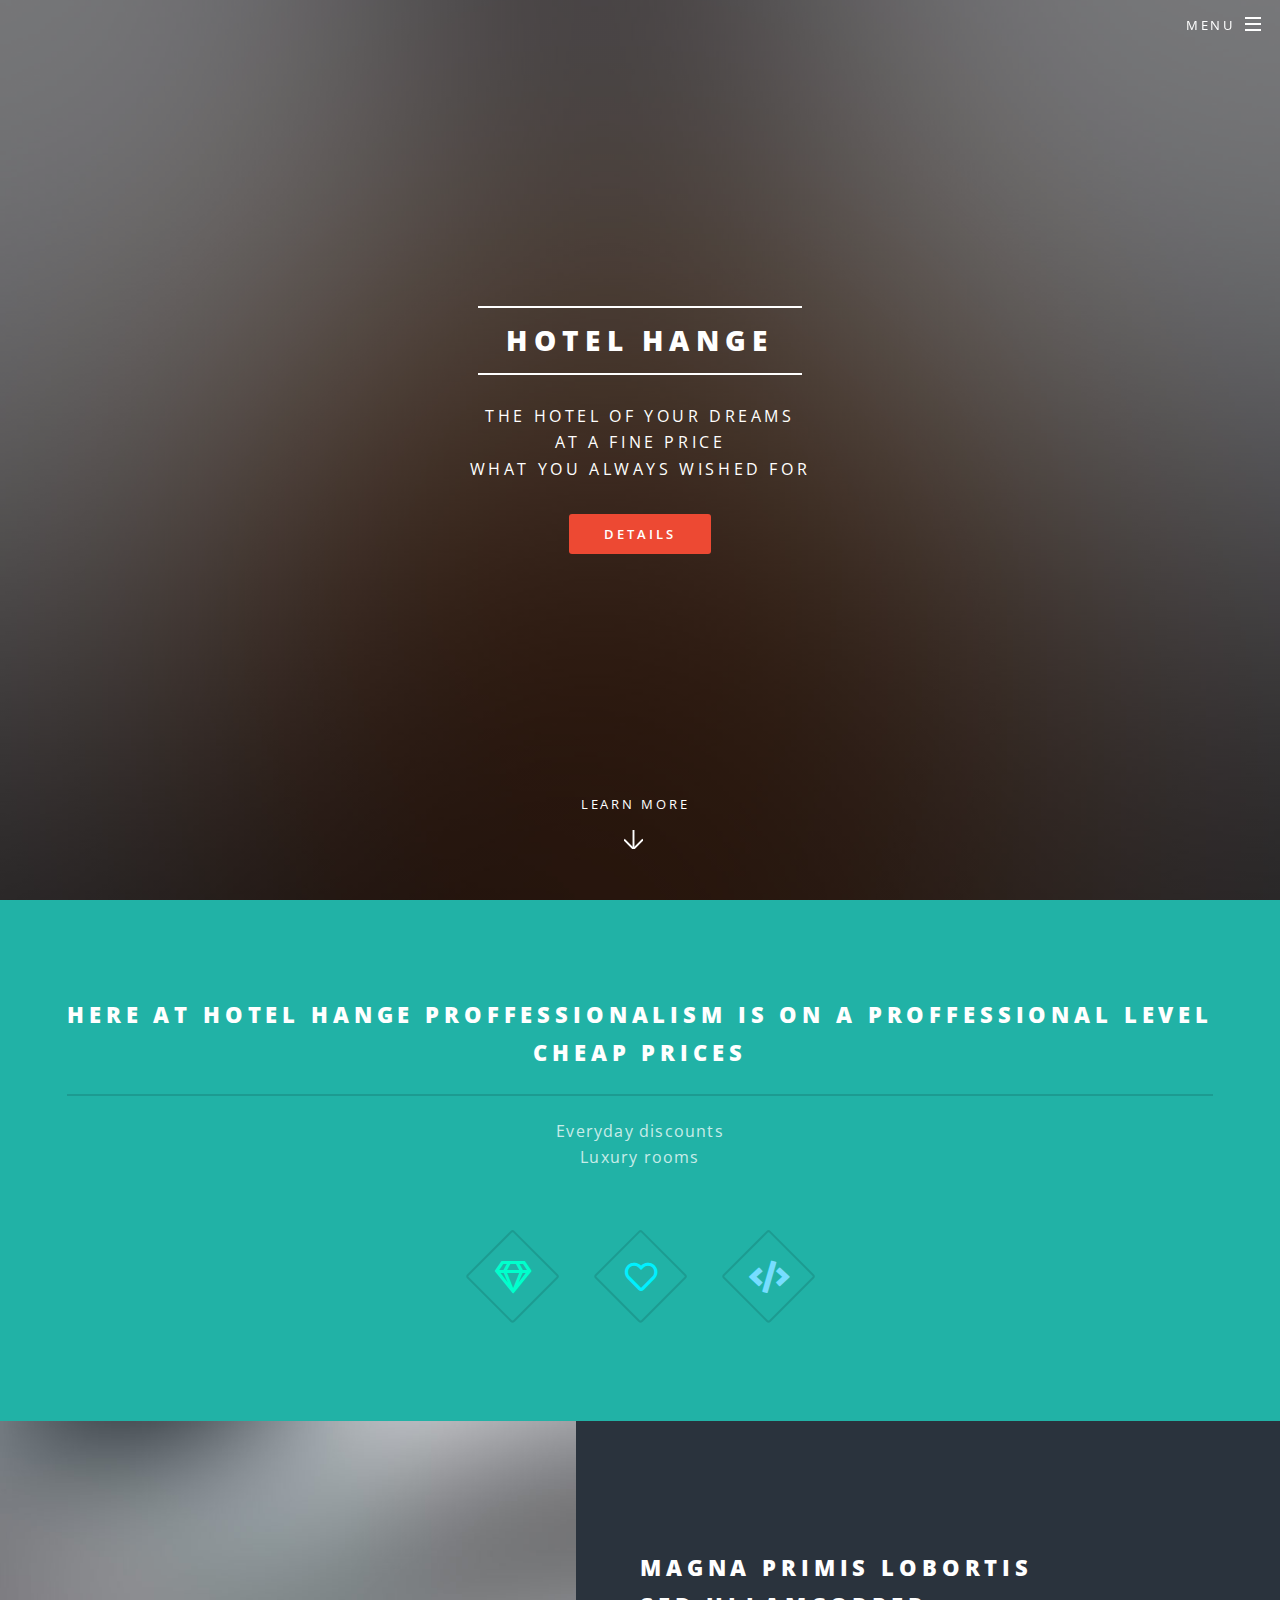
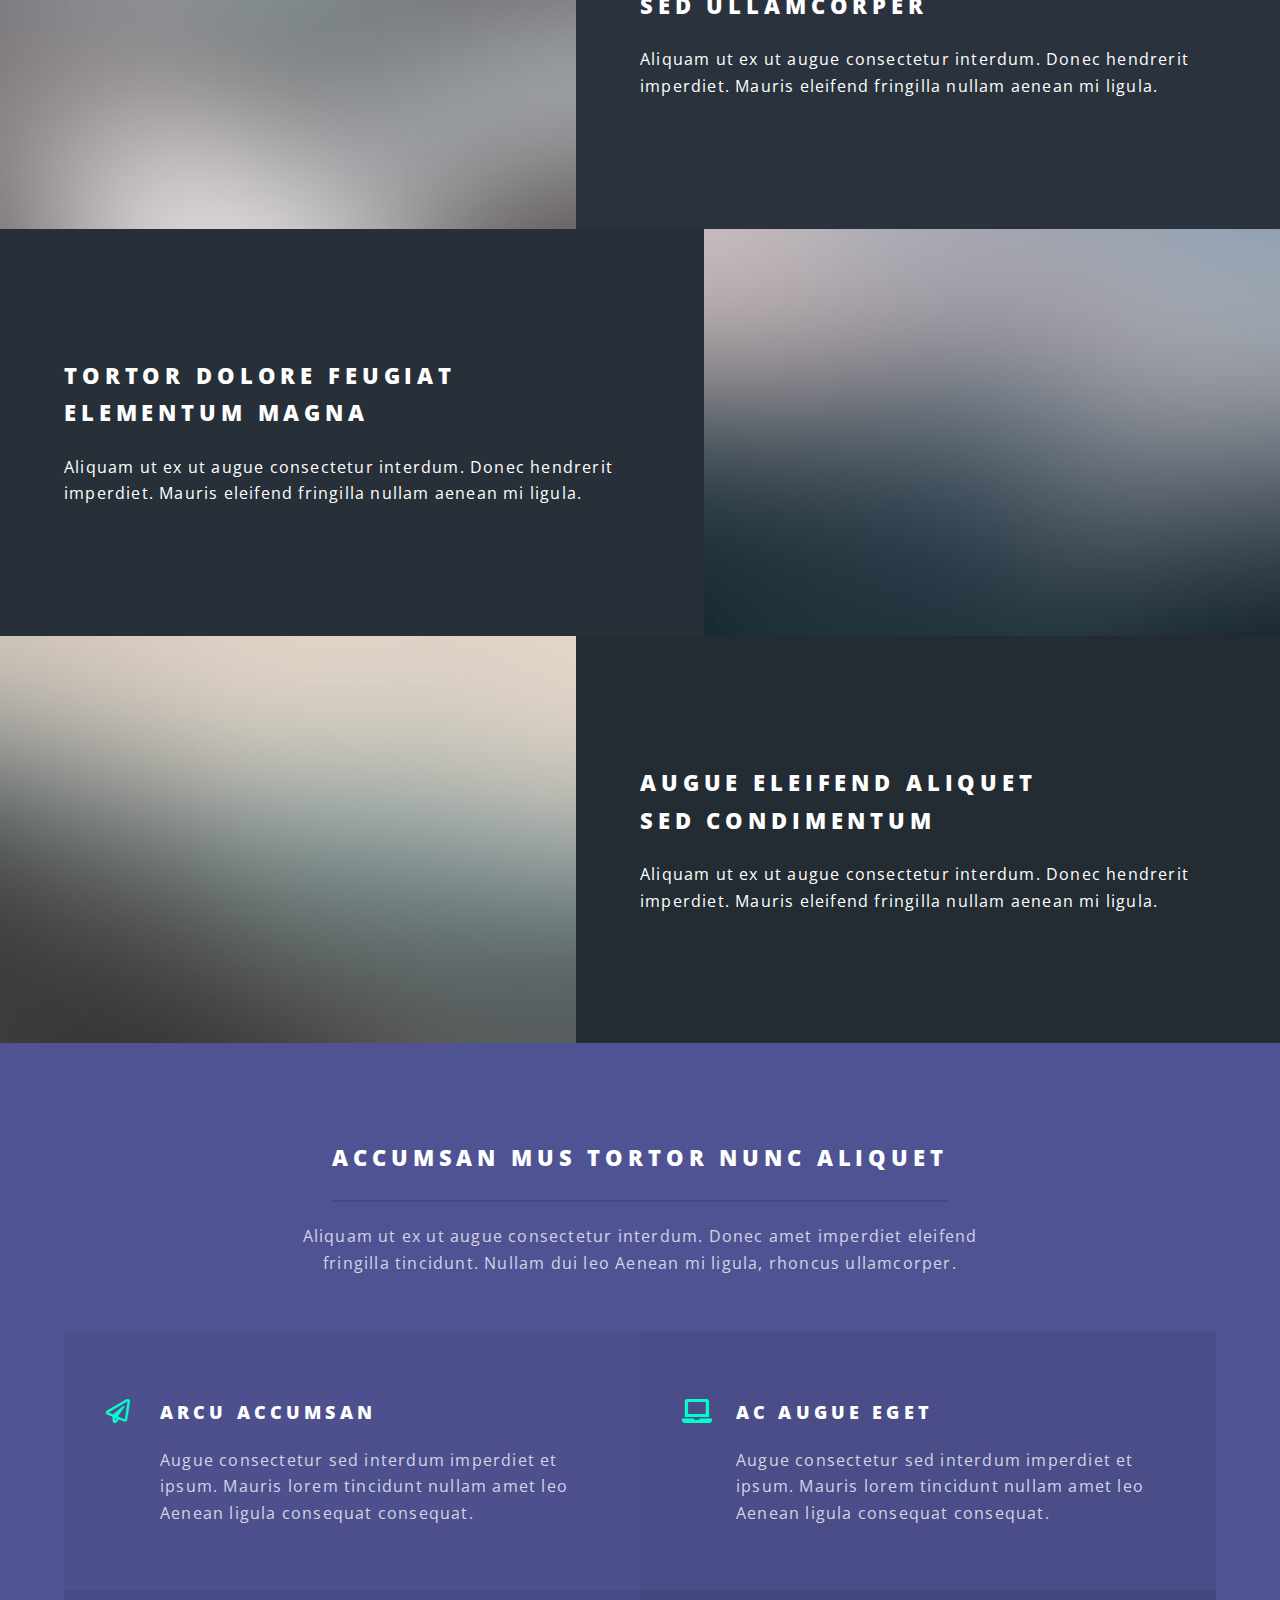
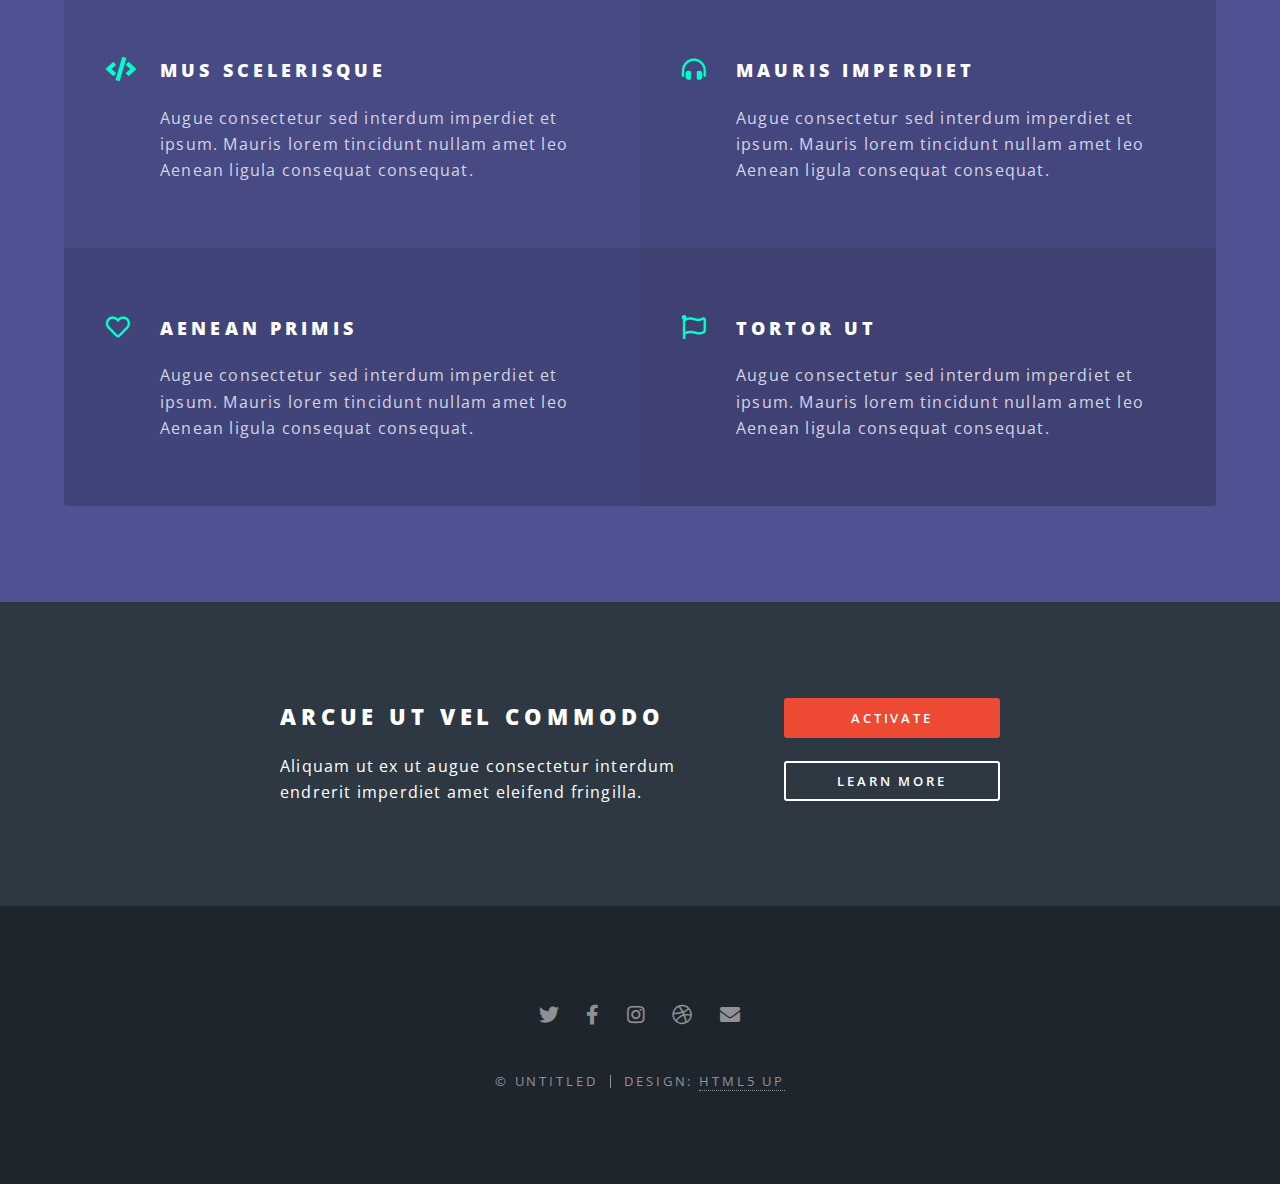
==== index.html @ b0f1f919 "Merge branch 'main' of github.com:dimitar-panev/term_hotel" ====
<!DOCTYPE HTML>
<html>
	<head>
		<title>Spectral by HTML5 UP</title>
		<meta charset="utf-8" />
		<meta name="viewport" content="width=device-width, initial-scale=1, user-scalable=no" />
		<link rel="stylesheet" href="assets/css/main.css" />
		<noscript><link rel="stylesheet" href="assets/css/noscript.css" /></noscript>
	</head>
	<body class="landing is-preload">

		<!-- Page Wrapper -->
			<div id="page-wrapper">

				<!-- Header -->
					<header id="header" class="alt">
						<h1><a href="index.html">Hotel</a></h1>
						<nav id="nav">
							<ul>
								<li class="special">
									<a href="#menu" class="menuToggle"><span>Menu</span></a>
									<div id="menu">
										<ul>
											<li><a href="index.html">Home</a></li>
											<li><a href="generic.html">Generic</a></li>
											<li><a href="elements.html">Elements</a></li>
											<li><a href="#">Sign Up</a></li>
											<li><a href="#">Log In</a></li>
										</ul>
									</div>
								</li>
							</ul>
						</nav>
					</header>

				<!-- Banner -->
					<section id="banner">
						<div class="inner">
							<h2>Hotel Hange</h2>
							<p>The hotel of your dreams<br />
							at a fine price<br />
							what you always wished for</p>
							<ul class="actions special">
								<li><a href="#" class="button primary">Details</a></li>
							</ul>
						</div>
						<a href="#one" class="more scrolly">Learn More</a>
					</section>

				<!-- One -->
					<section id="one" class="wrapper style1 special">
						<div class="inner">
							<header class="major">
								<h2>Here at Hotel Hange proffessionalism is on a proffessional level<br />
								Cheap prices</h2>
								<p>Everyday discounts<br />
								Luxury rooms</p>
							</header>
							<ul class="icons major">
								<li><span class="icon fa-gem major style1"><span class="label">Lorem</span></span></li>
								<li><span class="icon fa-heart major style2"><span class="label">Ipsum</span></span></li>
								<li><span class="icon solid fa-code major style3"><span class="label">Dolor</span></span></li>
							</ul>
						</div>
					</section>

				<!-- Two -->
					<section id="two" class="wrapper alt style2">
						<section class="spotlight">
							<div class="image"><img src="images/pic01.jpg" alt="" /></div><div class="content">
								<h2>Magna primis lobortis<br />
								sed ullamcorper</h2>
								<p>Aliquam ut ex ut augue consectetur interdum. Donec hendrerit imperdiet. Mauris eleifend fringilla nullam aenean mi ligula.</p>
							</div>
						</section>
						<section class="spotlight">
							<div class="image"><img src="images/pic02.jpg" alt="" /></div><div class="content">
								<h2>Tortor dolore feugiat<br />
								elementum magna</h2>
								<p>Aliquam ut ex ut augue consectetur interdum. Donec hendrerit imperdiet. Mauris eleifend fringilla nullam aenean mi ligula.</p>
							</div>
						</section>
						<section class="spotlight">
							<div class="image"><img src="images/pic03.jpg" alt="" /></div><div class="content">
								<h2>Augue eleifend aliquet<br />
								sed condimentum</h2>
								<p>Aliquam ut ex ut augue consectetur interdum. Donec hendrerit imperdiet. Mauris eleifend fringilla nullam aenean mi ligula.</p>
							</div>
						</section>
					</section>

				<!-- Three -->
					<section id="three" class="wrapper style3 special">
						<div class="inner">
							<header class="major">
								<h2>Accumsan mus tortor nunc aliquet</h2>
								<p>Aliquam ut ex ut augue consectetur interdum. Donec amet imperdiet eleifend<br />
								fringilla tincidunt. Nullam dui leo Aenean mi ligula, rhoncus ullamcorper.</p>
							</header>
							<ul class="features">
								<li class="icon fa-paper-plane">
									<h3>Arcu accumsan</h3>
									<p>Augue consectetur sed interdum imperdiet et ipsum. Mauris lorem tincidunt nullam amet leo Aenean ligula consequat consequat.</p>
								</li>
								<li class="icon solid fa-laptop">
									<h3>Ac Augue Eget</h3>
									<p>Augue consectetur sed interdum imperdiet et ipsum. Mauris lorem tincidunt nullam amet leo Aenean ligula consequat consequat.</p>
								</li>
								<li class="icon solid fa-code">
									<h3>Mus Scelerisque</h3>
									<p>Augue consectetur sed interdum imperdiet et ipsum. Mauris lorem tincidunt nullam amet leo Aenean ligula consequat consequat.</p>
								</li>
								<li class="icon solid fa-headphones-alt">
									<h3>Mauris Imperdiet</h3>
									<p>Augue consectetur sed interdum imperdiet et ipsum. Mauris lorem tincidunt nullam amet leo Aenean ligula consequat consequat.</p>
								</li>
								<li class="icon fa-heart">
									<h3>Aenean Primis</h3>
									<p>Augue consectetur sed interdum imperdiet et ipsum. Mauris lorem tincidunt nullam amet leo Aenean ligula consequat consequat.</p>
								</li>
								<li class="icon fa-flag">
									<h3>Tortor Ut</h3>
									<p>Augue consectetur sed interdum imperdiet et ipsum. Mauris lorem tincidunt nullam amet leo Aenean ligula consequat consequat.</p>
								</li>
							</ul>
						</div>
					</section>

				<!-- CTA -->
					<section id="cta" class="wrapper style4">
						<div class="inner">
							<header>
								<h2>Arcue ut vel commodo</h2>
								<p>Aliquam ut ex ut augue consectetur interdum endrerit imperdiet amet eleifend fringilla.</p>
							</header>
							<ul class="actions stacked">
								<li><a href="#" class="button fit primary">Activate</a></li>
								<li><a href="#" class="button fit">Learn More</a></li>
							</ul>
						</div>
					</section>

				<!-- Footer -->
					<footer id="footer">
						<ul class="icons">
							<li><a href="#" class="icon brands fa-twitter"><span class="label">Twitter</span></a></li>
							<li><a href="#" class="icon brands fa-facebook-f"><span class="label">Facebook</span></a></li>
							<li><a href="#" class="icon brands fa-instagram"><span class="label">Instagram</span></a></li>
							<li><a href="#" class="icon brands fa-dribbble"><span class="label">Dribbble</span></a></li>
							<li><a href="#" class="icon solid fa-envelope"><span class="label">Email</span></a></li>
						</ul>
						<ul class="copyright">
							<li>&copy; Untitled</li><li>Design: <a href="http://html5up.net">HTML5 UP</a></li>
						</ul>
					</footer>

			</div>

			<script src="assets/js/jquery.min.js"></script>
			<script src="assets/js/jquery.scrollex.min.js"></script>
			<script src="assets/js/jquery.scrolly.min.js"></script>
			<script src="assets/js/browser.min.js"></script>
			<script src="assets/js/breakpoints.min.js"></script>
			<script src="assets/js/util.js"></script>
			<script src="assets/js/main.js"></script>

	</body>
</html>
---- assets/css/main.css ----
@import url(fontawesome-all.min.css);
@import url("https://fonts.googleapis.com/css?family=Open+Sans:400,400italic,600,600italic,800,800italic");

html, body, div, span, applet, object,
iframe, h1, h2, h3, h4, h5, h6, p, blockquote,
pre, a, abbr, acronym, address, big, cite,
code, del, dfn, em, img, ins, kbd, q, s, samp,
small, strike, strong, sub, sup, tt, var, b,
u, i, center, dl, dt, dd, ol, ul, li, fieldset,
form, label, legend, table, caption, tbody,
tfoot, thead, tr, th, td, article, aside,
canvas, details, embed, figure, figcaption,
footer, header, hgroup, menu, nav, output, ruby,
section, summary, time, mark, audio, video {
	margin: 0;
	padding: 0;
	border: 0;
	font-size: 100%;
	font: inherit;
	vertical-align: baseline;}

article, aside, details, figcaption, figure,
footer, header, hgroup, menu, nav, section {
	display: block;}

body {
	line-height: 1;
}

ol, ul {
	list-style: none;
}

blockquote, q {
	quotes: none;
}

	blockquote:before, blockquote:after, q:before, q:after {
		content: '';
		content: none;
	}

table {
	border-collapse: collapse;
	border-spacing: 0;
}

body {
	-webkit-text-size-adjust: none;
}

mark {
	background-color: transparent;
	color: inherit;
}

input::-moz-focus-inner {
	border: 0;
	padding: 0;
}

input, select, textarea {
	-moz-appearance: none;
	-webkit-appearance: none;
	-ms-appearance: none;
	appearance: none;
}

/* Basic */

	@-ms-viewport {
		width: device-width;
	}

	html {
		box-sizing: border-box;
	}

	*, *:before, *:after {
		box-sizing: inherit;
	}

	body {
		background: #2e3842;
	}

		body.is-preload *, body.is-preload *:before, body.is-preload *:after {
			-moz-animation: none !important;
			-webkit-animation: none !important;
			-ms-animation: none !important;
			animation: none !important;
			-moz-transition: none !important;
			-webkit-transition: none !important;
			-ms-transition: none !important;
			transition: none !important;
		}

	body, input, select, textarea {
		color: #fff;
		font-family: "Open Sans", Helvetica, sans-serif;
		font-size: 15pt;
		font-weight: 400;
		letter-spacing: 0.075em;
		line-height: 1.65em;
	}

		@media screen and (max-width: 1680px) {

			body, input, select, textarea {
				font-size: 13pt;
			}

		}

		@media screen and (max-width: 1280px) {

			body, input, select, textarea {
				font-size: 12pt;
			}

		}

		@media screen and (max-width: 736px) {

			body, input, select, textarea {
				font-size: 11pt;
				letter-spacing: 0.0375em;
			}

		}

	a {
		-moz-transition: color 0.2s ease, border-bottom-color 0.2s ease;
		-webkit-transition: color 0.2s ease, border-bottom-color 0.2s ease;
		-ms-transition: color 0.2s ease, border-bottom-color 0.2s ease;
		transition: color 0.2s ease, border-bottom-color 0.2s ease;
		border-bottom: dotted 1px;
		color: inherit;
		text-decoration: none;
	}

		a:hover {
			border-bottom-color: transparent;
		}

	strong, b {
		color: #fff;
		font-weight: 600;
	}

	em, i {
		font-style: italic;
	}

	p {
		margin: 0 0 2em 0;
	}

	h1, h2, h3, h4, h5, h6 {
		color: #fff;
		font-weight: 800;
		letter-spacing: 0.225em;
		line-height: 1em;
		margin: 0 0 1em 0;
		text-transform: uppercase;
	}

		h1 a, h2 a, h3 a, h4 a, h5 a, h6 a {
			color: inherit;
			text-decoration: none;
		}

	h2 {
		font-size: 1.35em;
		line-height: 1.75em;
	}

		@media screen and (max-width: 736px) {

			h2 {
				font-size: 1.1em;
				line-height: 1.65em;
			}

		}

	h3 {
		font-size: 1.15em;
		line-height: 1.75em;
	}

		@media screen and (max-width: 736px) {

			h3 {
				font-size: 1em;
				line-height: 1.65em;
			}

		}

	h4 {
		font-size: 1em;
		line-height: 1.5em;
	}

	h5 {
		font-size: 0.8em;
		line-height: 1.5em;
	}

	h6 {
		font-size: 0.7em;
		line-height: 1.5em;
	}

	sub {
		font-size: 0.8em;
		position: relative;
		top: 0.5em;
	}

	sup {
		font-size: 0.8em;
		position: relative;
		top: -0.5em;
	}

	hr {
		border: 0;
		border-bottom: solid 2px #fff;
		margin: 3em 0;
	}

		hr.major {
			margin: 4.5em 0;
		}

	blockquote {
		border-left: solid 4px #fff;
		font-style: italic;
		margin: 0 0 2em 0;
		padding: 0.5em 0 0.5em 2em;
	}

	code {
		background: rgba(144, 144, 144, 0.25);
		border-radius: 3px;
		font-family: "Courier New", monospace;
		font-size: 0.9em;
		letter-spacing: 0;
		margin: 0 0.25em;
		padding: 0.25em 0.65em;
	}

	pre {
		-webkit-overflow-scrolling: touch;
		font-family: "Courier New", monospace;
		font-size: 0.9em;
		margin: 0 0 2em 0;
	}

		pre code {
			display: block;
			line-height: 1.75em;
			padding: 1em 1.5em;
			overflow-x: auto;
		}

	.align-left {
		text-align: left;
	}

	.align-center {
		text-align: center;
	}

	.align-right {
		text-align: right;
	}

/* Row */

	.row {
		display: flex;
		flex-wrap: wrap;
		box-sizing: border-box;
		align-items: stretch;
	}

		.row > * {
			box-sizing: border-box;
		}

		.row.gtr-uniform > * > :last-child {
			margin-bottom: 0;
		}

		.row.aln-left {
			justify-content: flex-start;
		}

		.row.aln-center {
			justify-content: center;
		}

		.row.aln-right {
			justify-content: flex-end;
		}

		.row.aln-top {
			align-items: flex-start;
		}

		.row.aln-middle {
			align-items: center;
		}

		.row.aln-bottom {
			align-items: flex-end;
		}

		.row > .imp {
			order: -1;
		}

		.row > .col-1 {
			width: 8.33333%;
		}

		.row > .off-1 {
			margin-left: 8.33333%;
		}

		.row > .col-2 {
			width: 16.66667%;
		}

		.row > .off-2 {
			margin-left: 16.66667%;
		}

		.row > .col-3 {
			width: 25%;
		}

		.row > .off-3 {
			margin-left: 25%;
		}

		.row > .col-4 {
			width: 33.33333%;
		}

		.row > .off-4 {
			margin-left: 33.33333%;
		}

		.row > .col-5 {
			width: 41.66667%;
		}

		.row > .off-5 {
			margin-left: 41.66667%;
		}

		.row > .col-6 {
			width: 50%;
		}

		.row > .off-6 {
			margin-left: 50%;
		}

		.row > .col-7 {
			width: 58.33333%;
		}

		.row > .off-7 {
			margin-left: 58.33333%;
		}

		.row > .col-8 {
			width: 66.66667%;
		}

		.row > .off-8 {
			margin-left: 66.66667%;
		}

		.row > .col-9 {
			width: 75%;
		}

		.row > .off-9 {
			margin-left: 75%;
		}

		.row > .col-10 {
			width: 83.33333%;
		}

		.row > .off-10 {
			margin-left: 83.33333%;
		}

		.row > .col-11 {
			width: 91.66667%;
		}

		.row > .off-11 {
			margin-left: 91.66667%;
		}

		.row > .col-12 {
			width: 100%;
		}

		.row > .off-12 {
			margin-left: 100%;
		}

		.row.gtr-0 {
			margin-top: 0;
			margin-left: 0em;
		}

			.row.gtr-0 > * {
				padding: 0 0 0 0em;
			}

			.row.gtr-0.gtr-uniform {
				margin-top: 0em;
			}

				.row.gtr-0.gtr-uniform > * {
					padding-top: 0em;
				}

		.row.gtr-25 {
			margin-top: 0;
			margin-left: -0.375em;
		}

			.row.gtr-25 > * {
				padding: 0 0 0 0.375em;
			}

			.row.gtr-25.gtr-uniform {
				margin-top: -0.375em;
			}

				.row.gtr-25.gtr-uniform > * {
					padding-top: 0.375em;
				}

		.row.gtr-50 {
			margin-top: 0;
			margin-left: -0.75em;
		}

			.row.gtr-50 > * {
				padding: 0 0 0 0.75em;
			}

			.row.gtr-50.gtr-uniform {
				margin-top: -0.75em;
			}

				.row.gtr-50.gtr-uniform > * {
					padding-top: 0.75em;
				}

		.row {
			margin-top: 0;
			margin-left: -1.5em;
		}

			.row > * {
				padding: 0 0 0 1.5em;
			}

			.row.gtr-uniform {
				margin-top: -1.5em;
			}

				.row.gtr-uniform > * {
					padding-top: 1.5em;
				}

		.row.gtr-150 {
			margin-top: 0;
			margin-left: -2.25em;
		}

			.row.gtr-150 > * {
				padding: 0 0 0 2.25em;
			}

			.row.gtr-150.gtr-uniform {
				margin-top: -2.25em;
			}

				.row.gtr-150.gtr-uniform > * {
					padding-top: 2.25em;
				}

		.row.gtr-200 {
			margin-top: 0;
			margin-left: -3em;
		}

			.row.gtr-200 > * {
				padding: 0 0 0 3em;
			}

			.row.gtr-200.gtr-uniform {
				margin-top: -3em;
			}

				.row.gtr-200.gtr-uniform > * {
					padding-top: 3em;
				}

		@media screen and (max-width: 1680px) {

			.row {
				display: flex;
				flex-wrap: wrap;
				box-sizing: border-box;
				align-items: stretch;
			}

				.row > * {
					box-sizing: border-box;
				}

				.row.gtr-uniform > * > :last-child {
					margin-bottom: 0;
				}

				.row.aln-left {
					justify-content: flex-start;
				}

				.row.aln-center {
					justify-content: center;
				}

				.row.aln-right {
					justify-content: flex-end;
				}

				.row.aln-top {
					align-items: flex-start;
				}

				.row.aln-middle {
					align-items: center;
				}

				.row.aln-bottom {
					align-items: flex-end;
				}

				.row > .imp-xlarge {
					order: -1;
				}

				.row > .col-1-xlarge {
					width: 8.33333%;
				}

				.row > .off-1-xlarge {
					margin-left: 8.33333%;
				}

				.row > .col-2-xlarge {
					width: 16.66667%;
				}

				.row > .off-2-xlarge {
					margin-left: 16.66667%;
				}

				.row > .col-3-xlarge {
					width: 25%;
				}

				.row > .off-3-xlarge {
					margin-left: 25%;
				}

				.row > .col-4-xlarge {
					width: 33.33333%;
				}

				.row > .off-4-xlarge {
					margin-left: 33.33333%;
				}

				.row > .col-5-xlarge {
					width: 41.66667%;
				}

				.row > .off-5-xlarge {
					margin-left: 41.66667%;
				}

				.row > .col-6-xlarge {
					width: 50%;
				}

				.row > .off-6-xlarge {
					margin-left: 50%;
				}

				.row > .col-7-xlarge {
					width: 58.33333%;
				}

				.row > .off-7-xlarge {
					margin-left: 58.33333%;
				}

				.row > .col-8-xlarge {
					width: 66.66667%;
				}

				.row > .off-8-xlarge {
					margin-left: 66.66667%;
				}

				.row > .col-9-xlarge {
					width: 75%;
				}

				.row > .off-9-xlarge {
					margin-left: 75%;
				}

				.row > .col-10-xlarge {
					width: 83.33333%;
				}

				.row > .off-10-xlarge {
					margin-left: 83.33333%;
				}

				.row > .col-11-xlarge {
					width: 91.66667%;
				}

				.row > .off-11-xlarge {
					margin-left: 91.66667%;
				}

				.row > .col-12-xlarge {
					width: 100%;
				}

				.row > .off-12-xlarge {
					margin-left: 100%;
				}

				.row.gtr-0 {
					margin-top: 0;
					margin-left: 0em;
				}

					.row.gtr-0 > * {
						padding: 0 0 0 0em;
					}

					.row.gtr-0.gtr-uniform {
						margin-top: 0em;
					}

						.row.gtr-0.gtr-uniform > * {
							padding-top: 0em;
						}

				.row.gtr-25 {
					margin-top: 0;
					margin-left: -0.375em;
				}

					.row.gtr-25 > * {
						padding: 0 0 0 0.375em;
					}

					.row.gtr-25.gtr-uniform {
						margin-top: -0.375em;
					}

						.row.gtr-25.gtr-uniform > * {
							padding-top: 0.375em;
						}

				.row.gtr-50 {
					margin-top: 0;
					margin-left: -0.75em;
				}

					.row.gtr-50 > * {
						padding: 0 0 0 0.75em;
					}

					.row.gtr-50.gtr-uniform {
						margin-top: -0.75em;
					}

						.row.gtr-50.gtr-uniform > * {
							padding-top: 0.75em;
						}

				.row {
					margin-top: 0;
					margin-left: -1.5em;
				}

					.row > * {
						padding: 0 0 0 1.5em;
					}

					.row.gtr-uniform {
						margin-top: -1.5em;
					}

						.row.gtr-uniform > * {
							padding-top: 1.5em;
						}

				.row.gtr-150 {
					margin-top: 0;
					margin-left: -2.25em;
				}

					.row.gtr-150 > * {
						padding: 0 0 0 2.25em;
					}

					.row.gtr-150.gtr-uniform {
						margin-top: -2.25em;
					}

						.row.gtr-150.gtr-uniform > * {
							padding-top: 2.25em;
						}

				.row.gtr-200 {
					margin-top: 0;
					margin-left: -3em;
				}

					.row.gtr-200 > * {
						padding: 0 0 0 3em;
					}

					.row.gtr-200.gtr-uniform {
						margin-top: -3em;
					}

						.row.gtr-200.gtr-uniform > * {
							padding-top: 3em;
						}

		}

		@media screen and (max-width: 1280px) {

			.row {
				display: flex;
				flex-wrap: wrap;
				box-sizing: border-box;
				align-items: stretch;
			}

				.row > * {
					box-sizing: border-box;
				}

				.row.gtr-uniform > * > :last-child {
					margin-bottom: 0;
				}

				.row.aln-left {
					justify-content: flex-start;
				}

				.row.aln-center {
					justify-content: center;
				}

				.row.aln-right {
					justify-content: flex-end;
				}

				.row.aln-top {
					align-items: flex-start;
				}

				.row.aln-middle {
					align-items: center;
				}

				.row.aln-bottom {
					align-items: flex-end;
				}

				.row > .imp-large {
					order: -1;
				}

				.row > .col-1-large {
					width: 8.33333%;
				}

				.row > .off-1-large {
					margin-left: 8.33333%;
				}

				.row > .col-2-large {
					width: 16.66667%;
				}

				.row > .off-2-large {
					margin-left: 16.66667%;
				}

				.row > .col-3-large {
					width: 25%;
				}

				.row > .off-3-large {
					margin-left: 25%;
				}

				.row > .col-4-large {
					width: 33.33333%;
				}

				.row > .off-4-large {
					margin-left: 33.33333%;
				}

				.row > .col-5-large {
					width: 41.66667%;
				}

				.row > .off-5-large {
					margin-left: 41.66667%;
				}

				.row > .col-6-large {
					width: 50%;
				}

				.row > .off-6-large {
					margin-left: 50%;
				}

				.row > .col-7-large {
					width: 58.33333%;
				}

				.row > .off-7-large {
					margin-left: 58.33333%;
				}

				.row > .col-8-large {
					width: 66.66667%;
				}

				.row > .off-8-large {
					margin-left: 66.66667%;
				}

				.row > .col-9-large {
					width: 75%;
				}

				.row > .off-9-large {
					margin-left: 75%;
				}

				.row > .col-10-large {
					width: 83.33333%;
				}

				.row > .off-10-large {
					margin-left: 83.33333%;
				}

				.row > .col-11-large {
					width: 91.66667%;
				}

				.row > .off-11-large {
					margin-left: 91.66667%;
				}

				.row > .col-12-large {
					width: 100%;
				}

				.row > .off-12-large {
					margin-left: 100%;
				}

				.row.gtr-0 {
					margin-top: 0;
					margin-left: 0em;
				}

					.row.gtr-0 > * {
						padding: 0 0 0 0em;
					}

					.row.gtr-0.gtr-uniform {
						margin-top: 0em;
					}

						.row.gtr-0.gtr-uniform > * {
							padding-top: 0em;
						}

				.row.gtr-25 {
					margin-top: 0;
					margin-left: -0.375em;
				}

					.row.gtr-25 > * {
						padding: 0 0 0 0.375em;
					}

					.row.gtr-25.gtr-uniform {
						margin-top: -0.375em;
					}

						.row.gtr-25.gtr-uniform > * {
							padding-top: 0.375em;
						}

				.row.gtr-50 {
					margin-top: 0;
					margin-left: -0.75em;
				}

					.row.gtr-50 > * {
						padding: 0 0 0 0.75em;
					}

					.row.gtr-50.gtr-uniform {
						margin-top: -0.75em;
					}

						.row.gtr-50.gtr-uniform > * {
							padding-top: 0.75em;
						}

				.row {
					margin-top: 0;
					margin-left: -1.5em;
				}

					.row > * {
						padding: 0 0 0 1.5em;
					}

					.row.gtr-uniform {
						margin-top: -1.5em;
					}

						.row.gtr-uniform > * {
							padding-top: 1.5em;
						}

				.row.gtr-150 {
					margin-top: 0;
					margin-left: -2.25em;
				}

					.row.gtr-150 > * {
						padding: 0 0 0 2.25em;
					}

					.row.gtr-150.gtr-uniform {
						margin-top: -2.25em;
					}

						.row.gtr-150.gtr-uniform > * {
							padding-top: 2.25em;
						}

				.row.gtr-200 {
					margin-top: 0;
					margin-left: -3em;
				}

					.row.gtr-200 > * {
						padding: 0 0 0 3em;
					}

					.row.gtr-200.gtr-uniform {
						margin-top: -3em;
					}

						.row.gtr-200.gtr-uniform > * {
							padding-top: 3em;
						}

		}

		@media screen and (max-width: 980px) {

			.row {
				display: flex;
				flex-wrap: wrap;
				box-sizing: border-box;
				align-items: stretch;
			}

				.row > * {
					box-sizing: border-box;
				}

				.row.gtr-uniform > * > :last-child {
					margin-bottom: 0;
				}

				.row.aln-left {
					justify-content: flex-start;
				}

				.row.aln-center {
					justify-content: center;
				}

				.row.aln-right {
					justify-content: flex-end;
				}

				.row.aln-top {
					align-items: flex-start;
				}

				.row.aln-middle {
					align-items: center;
				}

				.row.aln-bottom {
					align-items: flex-end;
				}

				.row > .imp-medium {
					order: -1;
				}

				.row > .col-1-medium {
					width: 8.33333%;
				}

				.row > .off-1-medium {
					margin-left: 8.33333%;
				}

				.row > .col-2-medium {
					width: 16.66667%;
				}

				.row > .off-2-medium {
					margin-left: 16.66667%;
				}

				.row > .col-3-medium {
					width: 25%;
				}

				.row > .off-3-medium {
					margin-left: 25%;
				}

				.row > .col-4-medium {
					width: 33.33333%;
				}

				.row > .off-4-medium {
					margin-left: 33.33333%;
				}

				.row > .col-5-medium {
					width: 41.66667%;
				}

				.row > .off-5-medium {
					margin-left: 41.66667%;
				}

				.row > .col-6-medium {
					width: 50%;
				}

				.row > .off-6-medium {
					margin-left: 50%;
				}

				.row > .col-7-medium {
					width: 58.33333%;
				}

				.row > .off-7-medium {
					margin-left: 58.33333%;
				}

				.row > .col-8-medium {
					width: 66.66667%;
				}

				.row > .off-8-medium {
					margin-left: 66.66667%;
				}

				.row > .col-9-medium {
					width: 75%;
				}

				.row > .off-9-medium {
					margin-left: 75%;
				}

				.row > .col-10-medium {
					width: 83.33333%;
				}

				.row > .off-10-medium {
					margin-left: 83.33333%;
				}

				.row > .col-11-medium {
					width: 91.66667%;
				}

				.row > .off-11-medium {
					margin-left: 91.66667%;
				}

				.row > .col-12-medium {
					width: 100%;
				}

				.row > .off-12-medium {
					margin-left: 100%;
				}

				.row.gtr-0 {
					margin-top: 0;
					margin-left: 0em;
				}

					.row.gtr-0 > * {
						padding: 0 0 0 0em;
					}

					.row.gtr-0.gtr-uniform {
						margin-top: 0em;
					}

						.row.gtr-0.gtr-uniform > * {
							padding-top: 0em;
						}

				.row.gtr-25 {
					margin-top: 0;
					margin-left: -0.375em;
				}

					.row.gtr-25 > * {
						padding: 0 0 0 0.375em;
					}

					.row.gtr-25.gtr-uniform {
						margin-top: -0.375em;
					}

						.row.gtr-25.gtr-uniform > * {
							padding-top: 0.375em;
						}

				.row.gtr-50 {
					margin-top: 0;
					margin-left: -0.75em;
				}

					.row.gtr-50 > * {
						padding: 0 0 0 0.75em;
					}

					.row.gtr-50.gtr-uniform {
						margin-top: -0.75em;
					}

						.row.gtr-50.gtr-uniform > * {
							padding-top: 0.75em;
						}

				.row {
					margin-top: 0;
					margin-left: -1.5em;
				}

					.row > * {
						padding: 0 0 0 1.5em;
					}

					.row.gtr-uniform {
						margin-top: -1.5em;
					}

						.row.gtr-uniform > * {
							padding-top: 1.5em;
						}

				.row.gtr-150 {
					margin-top: 0;
					margin-left: -2.25em;
				}

					.row.gtr-150 > * {
						padding: 0 0 0 2.25em;
					}

					.row.gtr-150.gtr-uniform {
						margin-top: -2.25em;
					}

						.row.gtr-150.gtr-uniform > * {
							padding-top: 2.25em;
						}

				.row.gtr-200 {
					margin-top: 0;
					margin-left: -3em;
				}

					.row.gtr-200 > * {
						padding: 0 0 0 3em;
					}

					.row.gtr-200.gtr-uniform {
						margin-top: -3em;
					}

						.row.gtr-200.gtr-uniform > * {
							padding-top: 3em;
						}

		}

		@media screen and (max-width: 736px) {

			.row {
				display: flex;
				flex-wrap: wrap;
				box-sizing: border-box;
				align-items: stretch;
			}

				.row > * {
					box-sizing: border-box;
				}

				.row.gtr-uniform > * > :last-child {
					margin-bottom: 0;
				}

				.row.aln-left {
					justify-content: flex-start;
				}

				.row.aln-center {
					justify-content: center;
				}

				.row.aln-right {
					justify-content: flex-end;
				}

				.row.aln-top {
					align-items: flex-start;
				}

				.row.aln-middle {
					align-items: center;
				}

				.row.aln-bottom {
					align-items: flex-end;
				}

				.row > .imp-small {
					order: -1;
				}

				.row > .col-1-small {
					width: 8.33333%;
				}

				.row > .off-1-small {
					margin-left: 8.33333%;
				}

				.row > .col-2-small {
					width: 16.66667%;
				}

				.row > .off-2-small {
					margin-left: 16.66667%;
				}

				.row > .col-3-small {
					width: 25%;
				}

				.row > .off-3-small {
					margin-left: 25%;
				}

				.row > .col-4-small {
					width: 33.33333%;
				}

				.row > .off-4-small {
					margin-left: 33.33333%;
				}

				.row > .col-5-small {
					width: 41.66667%;
				}

				.row > .off-5-small {
					margin-left: 41.66667%;
				}

				.row > .col-6-small {
					width: 50%;
				}

				.row > .off-6-small {
					margin-left: 50%;
				}

				.row > .col-7-small {
					width: 58.33333%;
				}

				.row > .off-7-small {
					margin-left: 58.33333%;
				}

				.row > .col-8-small {
					width: 66.66667%;
				}

				.row > .off-8-small {
					margin-left: 66.66667%;
				}

				.row > .col-9-small {
					width: 75%;
				}

				.row > .off-9-small {
					margin-left: 75%;
				}

				.row > .col-10-small {
					width: 83.33333%;
				}

				.row > .off-10-small {
					margin-left: 83.33333%;
				}

				.row > .col-11-small {
					width: 91.66667%;
				}

				.row > .off-11-small {
					margin-left: 91.66667%;
				}

				.row > .col-12-small {
					width: 100%;
				}

				.row > .off-12-small {
					margin-left: 100%;
				}

				.row.gtr-0 {
					margin-top: 0;
					margin-left: 0em;
				}

					.row.gtr-0 > * {
						padding: 0 0 0 0em;
					}

					.row.gtr-0.gtr-uniform {
						margin-top: 0em;
					}

						.row.gtr-0.gtr-uniform > * {
							padding-top: 0em;
						}

				.row.gtr-25 {
					margin-top: 0;
					margin-left: -0.375em;
				}

					.row.gtr-25 > * {
						padding: 0 0 0 0.375em;
					}

					.row.gtr-25.gtr-uniform {
						margin-top: -0.375em;
					}

						.row.gtr-25.gtr-uniform > * {
							padding-top: 0.375em;
						}

				.row.gtr-50 {
					margin-top: 0;
					margin-left: -0.75em;
				}

					.row.gtr-50 > * {
						padding: 0 0 0 0.75em;
					}

					.row.gtr-50.gtr-uniform {
						margin-top: -0.75em;
					}

						.row.gtr-50.gtr-uniform > * {
							padding-top: 0.75em;
						}

				.row {
					margin-top: 0;
					margin-left: -1.5em;
				}

					.row > * {
						padding: 0 0 0 1.5em;
					}

					.row.gtr-uniform {
						margin-top: -1.5em;
					}

						.row.gtr-uniform > * {
							padding-top: 1.5em;
						}

				.row.gtr-150 {
					margin-top: 0;
					margin-left: -2.25em;
				}

					.row.gtr-150 > * {
						padding: 0 0 0 2.25em;
					}

					.row.gtr-150.gtr-uniform {
						margin-top: -2.25em;
					}

						.row.gtr-150.gtr-uniform > * {
							padding-top: 2.25em;
						}

				.row.gtr-200 {
					margin-top: 0;
					margin-left: -3em;
				}

					.row.gtr-200 > * {
						padding: 0 0 0 3em;
					}

					.row.gtr-200.gtr-uniform {
						margin-top: -3em;
					}

						.row.gtr-200.gtr-uniform > * {
							padding-top: 3em;
						}

		}

		@media screen and (max-width: 480px) {

			.row {
				display: flex;
				flex-wrap: wrap;
				box-sizing: border-box;
				align-items: stretch;
			}

				.row > * {
					box-sizing: border-box;
				}

				.row.gtr-uniform > * > :last-child {
					margin-bottom: 0;
				}

				.row.aln-left {
					justify-content: flex-start;
				}

				.row.aln-center {
					justify-content: center;
				}

				.row.aln-right {
					justify-content: flex-end;
				}

				.row.aln-top {
					align-items: flex-start;
				}

				.row.aln-middle {
					align-items: center;
				}

				.row.aln-bottom {
					align-items: flex-end;
				}

				.row > .imp-xsmall {
					order: -1;
				}

				.row > .col-1-xsmall {
					width: 8.33333%;
				}

				.row > .off-1-xsmall {
					margin-left: 8.33333%;
				}

				.row > .col-2-xsmall {
					width: 16.66667%;
				}

				.row > .off-2-xsmall {
					margin-left: 16.66667%;
				}

				.row > .col-3-xsmall {
					width: 25%;
				}

				.row > .off-3-xsmall {
					margin-left: 25%;
				}

				.row > .col-4-xsmall {
					width: 33.33333%;
				}

				.row > .off-4-xsmall {
					margin-left: 33.33333%;
				}

				.row > .col-5-xsmall {
					width: 41.66667%;
				}

				.row > .off-5-xsmall {
					margin-left: 41.66667%;
				}

				.row > .col-6-xsmall {
					width: 50%;
				}

				.row > .off-6-xsmall {
					margin-left: 50%;
				}

				.row > .col-7-xsmall {
					width: 58.33333%;
				}

				.row > .off-7-xsmall {
					margin-left: 58.33333%;
				}

				.row > .col-8-xsmall {
					width: 66.66667%;
				}

				.row > .off-8-xsmall {
					margin-left: 66.66667%;
				}

				.row > .col-9-xsmall {
					width: 75%;
				}

				.row > .off-9-xsmall {
					margin-left: 75%;
				}

				.row > .col-10-xsmall {
					width: 83.33333%;
				}

				.row > .off-10-xsmall {
					margin-left: 83.33333%;
				}

				.row > .col-11-xsmall {
					width: 91.66667%;
				}

				.row > .off-11-xsmall {
					margin-left: 91.66667%;
				}

				.row > .col-12-xsmall {
					width: 100%;
				}

				.row > .off-12-xsmall {
					margin-left: 100%;
				}

				.row.gtr-0 {
					margin-top: 0;
					margin-left: 0em;
				}

					.row.gtr-0 > * {
						padding: 0 0 0 0em;
					}

					.row.gtr-0.gtr-uniform {
						margin-top: 0em;
					}

						.row.gtr-0.gtr-uniform > * {
							padding-top: 0em;
						}

				.row.gtr-25 {
					margin-top: 0;
					margin-left: -0.375em;
				}

					.row.gtr-25 > * {
						padding: 0 0 0 0.375em;
					}

					.row.gtr-25.gtr-uniform {
						margin-top: -0.375em;
					}

						.row.gtr-25.gtr-uniform > * {
							padding-top: 0.375em;
						}

				.row.gtr-50 {
					margin-top: 0;
					margin-left: -0.75em;
				}

					.row.gtr-50 > * {
						padding: 0 0 0 0.75em;
					}

					.row.gtr-50.gtr-uniform {
						margin-top: -0.75em;
					}

						.row.gtr-50.gtr-uniform > * {
							padding-top: 0.75em;
						}

				.row {
					margin-top: 0;
					margin-left: -1.5em;
				}

					.row > * {
						padding: 0 0 0 1.5em;
					}

					.row.gtr-uniform {
						margin-top: -1.5em;
					}

						.row.gtr-uniform > * {
							padding-top: 1.5em;
						}

				.row.gtr-150 {
					margin-top: 0;
					margin-left: -2.25em;
				}

					.row.gtr-150 > * {
						padding: 0 0 0 2.25em;
					}

					.row.gtr-150.gtr-uniform {
						margin-top: -2.25em;
					}

						.row.gtr-150.gtr-uniform > * {
							padding-top: 2.25em;
						}

				.row.gtr-200 {
					margin-top: 0;
					margin-left: -3em;
				}

					.row.gtr-200 > * {
						padding: 0 0 0 3em;
					}

					.row.gtr-200.gtr-uniform {
						margin-top: -3em;
					}

						.row.gtr-200.gtr-uniform > * {
							padding-top: 3em;
						}

		}

/* Section/Article */

	section.special, article.special {
		text-align: center;
	}

	header p {
		color: rgba(255, 255, 255, 0.5);
		position: relative;
		top: -0.25em;
	}

	header h3 + p {
		font-size: 1.1em;
	}

	header h4 + p,
	header h5 + p,
	header h6 + p {
		font-size: 0.9em;
	}

	header.major {
		margin: 0 0 3.5em 0;
	}

		header.major h2, header.major h3, header.major h4, header.major h5, header.major h6 {
			border-bottom: solid 2px #fff;
			display: inline-block;
			padding-bottom: 1em;
			position: relative;
		}

			header.major h2:after, header.major h3:after, header.major h4:after, header.major h5:after, header.major h6:after {
				content: '';
				display: block;
				height: 1px;
			}

		header.major p {
			color: #fff;
			top: 0;
		}

		@media screen and (max-width: 736px) {

			header.major {
				margin: 0 0 2em 0;
			}

		}

	@media screen and (max-width: 980px) {

		header br {
			display: none;
		}

	}

/* Form */

	form {
		margin: 0 0 2em 0;
	}

	label {
		color: #fff;
		display: block;
		font-size: 0.9em;
		font-weight: 600;
		margin: 0 0 1em 0;
	}

	input[type="text"],
	input[type="password"],
	input[type="email"],
	select,
	textarea {
		-moz-appearance: none;
		-webkit-appearance: none;
		-ms-appearance: none;
		appearance: none;
		background-color: rgba(144, 144, 144, 0.25);
		border-radius: 3px;
		border: none;
		color: inherit;
		display: block;
		outline: 0;
		padding: 0 1em;
		text-decoration: none;
		width: 100%;
	}

		input[type="text"]:invalid,
		input[type="password"]:invalid,
		input[type="email"]:invalid,
		select:invalid,
		textarea:invalid {
			box-shadow: none;
		}

		input[type="text"]:focus,
		input[type="password"]:focus,
		input[type="email"]:focus,
		select:focus,
		textarea:focus {
			box-shadow: 0 0 0 2px #21b2a6;
		}

	select {
		background-size: 1.25em;
		background-repeat: no-repeat;
		background-position: calc(100% - 1em) center;
		height: 2.75em;
		padding-right: 2.75em;
		text-overflow: ellipsis;
	}

		select:focus::-ms-value {
			background-color: transparent;
		}

		select::-ms-expand {
			display: none;
		}

	input[type="text"],
	input[type="password"],
	input[type="email"],
	select {
		height: 2.75em;
	}

	textarea {
		padding: 0.75em 1em;
	}

	input[type="checkbox"],
	input[type="radio"] {
		-moz-appearance: none;
		-webkit-appearance: none;
		-ms-appearance: none;
		appearance: none;
		display: block;
		float: left;
		margin-right: -2em;
		opacity: 0;
		width: 1em;
		z-index: -1;
	}

		input[type="checkbox"] + label,
		input[type="radio"] + label {
			text-decoration: none;
			color: #fff;
			cursor: pointer;
			display: inline-block;
			font-size: 1em;
			font-weight: 400;
			padding-left: 2.4em;
			padding-right: 0.75em;
			position: relative;
		}

			input[type="checkbox"] + label:before,
			input[type="radio"] + label:before {
				-moz-osx-font-smoothing: grayscale;
				-webkit-font-smoothing: antialiased;
				display: inline-block;
				font-style: normal;
				font-variant: normal;
				text-rendering: auto;
				line-height: 1;
				text-transform: none !important;
				font-family: 'Font Awesome 5 Free';
				font-weight: 900;
			}

			input[type="checkbox"] + label:before,
			input[type="radio"] + label:before {
				background: rgba(144, 144, 144, 0.25);
				border-radius: 3px;
				content: '';
				display: inline-block;
				font-size: 0.8em;
				height: 2.0625em;
				left: 0;
				line-height: 2.0625em;
				position: absolute;
				text-align: center;
				top: 0;
				width: 2.0625em;
			}

		input[type="checkbox"]:checked + label:before,
		input[type="radio"]:checked + label:before {
			background: #2e3842;
			color: #fff;
			content: '\f00c';
		}

		input[type="checkbox"]:focus + label:before,
		input[type="radio"]:focus + label:before {
			box-shadow: 0 0 0 2px #21b2a6;
		}

	input[type="checkbox"] + label:before {
		border-radius: 3px;
	}

	input[type="radio"] + label:before {
		border-radius: 100%;
	}

	::-webkit-input-placeholder {
		color: rgba(255, 255, 255, 0.5) !important;
		opacity: 1.0;
	}

	:-moz-placeholder {
		color: rgba(255, 255, 255, 0.5) !important;
		opacity: 1.0;
	}

	::-moz-placeholder {
		color: rgba(255, 255, 255, 0.5) !important;
		opacity: 1.0;
	}

	:-ms-input-placeholder {
		color: rgba(255, 255, 255, 0.5) !important;
		opacity: 1.0;
	}

/* Box */

	.box {
		border-radius: 3px;
		border: solid 2px #fff;
		margin-bottom: 2em;
		padding: 1.5em;
	}

		.box > :last-child,
		.box > :last-child > :last-child,
		.box > :last-child > :last-child > :last-child {
			margin-bottom: 0;
		}

		.box.alt {
			border: 0;
			border-radius: 0;
			padding: 0;
		}

/* Icon */

	.icon {
		text-decoration: none;
		border-bottom: none;
		position: relative;
	}

		.icon:before {
			-moz-osx-font-smoothing: grayscale;
			-webkit-font-smoothing: antialiased;
			display: inline-block;
			font-style: normal;
			font-variant: normal;
			text-rendering: auto;
			line-height: 1;
			text-transform: none !important;
			font-family: 'Font Awesome 5 Free';
			font-weight: 400;
		}

		.icon > .label {
			display: none;
		}

		.icon:before {
			line-height: inherit;
		}

		.icon.solid:before {
			font-weight: 900;
		}

		.icon.brands:before {
			font-family: 'Font Awesome 5 Brands';
		}

		.icon.major {
			-moz-transform: rotate(-45deg);
			-webkit-transform: rotate(-45deg);
			-ms-transform: rotate(-45deg);
			transform: rotate(-45deg);
			border-radius: 3px;
			border: solid 2px #fff;
			display: inline-block;
			font-size: 1.35em;
			height: calc(3em + 2px);
			line-height: 3em;
			text-align: center;
			width: calc(3em + 2px);
		}

			.icon.major:before {
				-moz-transform: rotate(45deg);
				-webkit-transform: rotate(45deg);
				-ms-transform: rotate(45deg);
				transform: rotate(45deg);
				display: inline-block;
				font-size: 1.5em;
			}

			@media screen and (max-width: 736px) {

				.icon.major {
					font-size: 1em;
				}

			}

		.icon.style1 {
			color: #00ffcc;
		}

		.icon.style2 {
			color: #00f0ff;
		}

		.icon.style3 {
			color: #76ddff;
		}

/* Image */

	.image {
		border-radius: 3px;
		border: 0;
		display: inline-block;
		position: relative;
	}

		.image img {
			border-radius: 3px;
			display: block;
		}

		.image.left {
			float: left;
			margin: 0 2em 2em 0;
			top: 0.25em;
		}

		.image.right {
			float: right;
			margin: 0 0 2em 2em;
			top: 0.25em;
		}

		.image.left, .image.right {
			max-width: 40%;
		}

			.image.left img, .image.right img {
				width: 100%;
			}

		.image.fit {
			display: block;
			margin: 0 0 2em 0;
			width: 100%;
		}

			.image.fit img {
				width: 100%;
			}

/* List */

	ol {
		list-style: decimal;
		margin: 0 0 2em 0;
		padding-left: 1.25em;
	}

		ol li {
			padding-left: 0.25em;
		}

	ul {
		list-style: disc;
		margin: 0 0 2em 0;
		padding-left: 1em;
	}

		ul li {
			padding-left: 0.5em;
		}

		ul.alt {
			list-style: none;
			padding-left: 0;
		}

			ul.alt li {
				border-top: solid 1px #fff;
				padding: 0.5em 0;
			}

				ul.alt li:first-child {
					border-top: 0;
					padding-top: 0;
				}

	dl {
		margin: 0 0 2em 0;
	}

/* Actions */

	ul.actions {
		display: -moz-flex;
		display: -webkit-flex;
		display: -ms-flex;
		display: flex;
		cursor: default;
		list-style: none;
		margin-left: -1em;
		padding-left: 0;
	}

		ul.actions li {
			padding: 0 0 0 1em;
			vertical-align: middle;
		}

		ul.actions.special {
			-moz-justify-content: center;
			-webkit-justify-content: center;
			-ms-justify-content: center;
			justify-content: center;
			width: 100%;
			margin-left: 0;
		}

			ul.actions.special li:first-child {
				padding-left: 0;
			}

		ul.actions.stacked {
			-moz-flex-direction: column;
			-webkit-flex-direction: column;
			-ms-flex-direction: column;
			flex-direction: column;
			margin-left: 0;
		}

			ul.actions.stacked li {
				padding: 1em 0 0 0;
			}

				ul.actions.stacked li:first-child {
					padding-top: 0;
				}

		ul.actions.fit {
			width: calc(100% + 1em);
		}

			ul.actions.fit li {
				-moz-flex-grow: 1;
				-webkit-flex-grow: 1;
				-ms-flex-grow: 1;
				flex-grow: 1;
				-moz-flex-shrink: 1;
				-webkit-flex-shrink: 1;
				-ms-flex-shrink: 1;
				flex-shrink: 1;
				width: 100%;
			}

				ul.actions.fit li > * {
					width: 100%;
				}

			ul.actions.fit.stacked {
				width: 100%;
			}

		@media screen and (max-width: 480px) {

			ul.actions:not(.fixed) {
				-moz-flex-direction: column;
				-webkit-flex-direction: column;
				-ms-flex-direction: column;
				flex-direction: column;
				margin-left: 0;
				width: 100% !important;
			}

				ul.actions:not(.fixed) li {
					-moz-flex-grow: 1;
					-webkit-flex-grow: 1;
					-ms-flex-grow: 1;
					flex-grow: 1;
					-moz-flex-shrink: 1;
					-webkit-flex-shrink: 1;
					-ms-flex-shrink: 1;
					flex-shrink: 1;
					padding: 1em 0 0 0;
					text-align: center;
					width: 100%;
				}

					ul.actions:not(.fixed) li > * {
						width: 100%;
					}

					ul.actions:not(.fixed) li:first-child {
						padding-top: 0;
					}

					ul.actions:not(.fixed) li input[type="submit"],
					ul.actions:not(.fixed) li input[type="reset"],
					ul.actions:not(.fixed) li input[type="button"],
					ul.actions:not(.fixed) li button,
					ul.actions:not(.fixed) li .button {
						width: 100%;
					}

						ul.actions:not(.fixed) li input[type="submit"].icon:before,
						ul.actions:not(.fixed) li input[type="reset"].icon:before,
						ul.actions:not(.fixed) li input[type="button"].icon:before,
						ul.actions:not(.fixed) li button.icon:before,
						ul.actions:not(.fixed) li .button.icon:before {
							margin-left: -0.5em;
						}

		}

/* Icons */

	ul.icons {
		cursor: default;
		list-style: none;
		padding-left: 0;
	}

		ul.icons li {
			display: inline-block;
			padding: 0 1em 0 0;
		}

			ul.icons li:last-child {
				padding-right: 0 !important;
			}

		ul.icons.major {
			padding: 1em 0;
		}

			ul.icons.major li {
				padding-right: 3.5em;
			}

				@media screen and (max-width: 736px) {

					ul.icons.major li {
						padding: 0 1em !important;
					}

				}

/* Table */

	.table-wrapper {
		-webkit-overflow-scrolling: touch;
		overflow-x: auto;
	}

	table {
		margin: 0 0 2em 0;
		width: 100%;
	}

		table tbody tr {
			border: solid 1px #fff;
			border-left: 0;
			border-right: 0;
		}

			table tbody tr:nth-child(2n + 1) {
				background-color: rgba(144, 144, 144, 0.25);
			}

		table td {
			padding: 0.75em 0.75em;
		}

		table th {
			color: #fff;
			font-size: 0.9em;
			font-weight: 600;
			padding: 0 0.75em 0.75em 0.75em;
			text-align: left;
		}

		table thead {
			border-bottom: solid 2px #fff;
		}

		table tfoot {
			border-top: solid 2px #fff;
		}

		table.alt {
			border-collapse: separate;
		}

			table.alt tbody tr td {
				border: solid 1px #fff;
				border-left-width: 0;
				border-top-width: 0;
			}

				table.alt tbody tr td:first-child {
					border-left-width: 1px;
				}

			table.alt tbody tr:first-child td {
				border-top-width: 1px;
			}

			table.alt thead {
				border-bottom: 0;
			}

			table.alt tfoot {
				border-top: 0;
			}

/* Button */

	input[type="submit"],
	input[type="reset"],
	input[type="button"],
	button,
	.button {
		-moz-appearance: none;
		-webkit-appearance: none;
		-ms-appearance: none;
		appearance: none;
		-moz-transition: background-color 0.2s ease-in-out, color 0.2s ease-in-out;
		-webkit-transition: background-color 0.2s ease-in-out, color 0.2s ease-in-out;
		-ms-transition: background-color 0.2s ease-in-out, color 0.2s ease-in-out;
		transition: background-color 0.2s ease-in-out, color 0.2s ease-in-out;
		background-color: transparent;
		border-radius: 3px;
		border: 0;
		box-shadow: inset 0 0 0 2px #fff;
		color: #fff;
		cursor: pointer;
		display: inline-block;
		font-size: 0.8em;
		font-weight: 600;
		height: 3.125em;
		letter-spacing: 0.225em;
		line-height: 3.125em;
		max-width: 30em;
		padding: 0 2.75em;
		text-align: center;
		text-decoration: none;
		text-transform: uppercase;
		white-space: nowrap;
		overflow: hidden;
		text-overflow: ellipsis;
	}

		input[type="submit"]:hover,
		input[type="reset"]:hover,
		input[type="button"]:hover,
		button:hover,
		.button:hover {
			background-color: rgba(144, 144, 144, 0.25);
		}

		input[type="submit"]:active,
		input[type="reset"]:active,
		input[type="button"]:active,
		button:active,
		.button:active {
			background-color: rgba(144, 144, 144, 0.5);
		}

		input[type="submit"].icon:before,
		input[type="reset"].icon:before,
		input[type="button"].icon:before,
		button.icon:before,
		.button.icon:before {
			margin-right: 0.5em;
		}

		input[type="submit"].fit,
		input[type="reset"].fit,
		input[type="button"].fit,
		button.fit,
		.button.fit {
			width: 100%;
		}

		input[type="submit"].small,
		input[type="reset"].small,
		input[type="button"].small,
		button.small,
		.button.small {
			font-size: 0.8em;
		}

		input[type="submit"].large,
		input[type="reset"].large,
		input[type="button"].large,
		button.large,
		.button.large {
			font-size: 1.35em;
		}

		input[type="submit"].primary,
		input[type="reset"].primary,
		input[type="button"].primary,
		button.primary,
		.button.primary {
			background-color: #ed4933;
			box-shadow: none !important;
			color: #ffffff !important;
		}

			input[type="submit"].primary:hover,
			input[type="reset"].primary:hover,
			input[type="button"].primary:hover,
			button.primary:hover,
			.button.primary:hover {
				background-color: #ef5e4a !important;
			}

			input[type="submit"].primary:active,
			input[type="reset"].primary:active,
			input[type="button"].primary:active,
			button.primary:active,
			.button.primary:active {
				background-color: #eb341c !important;
			}

		input[type="submit"].disabled, input[type="submit"]:disabled,
		input[type="reset"].disabled,
		input[type="reset"]:disabled,
		input[type="button"].disabled,
		input[type="button"]:disabled,
		button.disabled,
		button:disabled,
		.button.disabled,
		.button:disabled {
			pointer-events: none;
			opacity: 0.25;
		}

		@media screen and (max-width: 736px) {

			input[type="submit"],
			input[type="reset"],
			input[type="button"],
			button,
			.button {
				height: 3.75em;
				line-height: 3.75em;
			}

		}

/* Features */

	.features {
		display: -moz-flex;
		display: -webkit-flex;
		display: -ms-flex;
		display: flex;
		-moz-flex-wrap: wrap;
		-webkit-flex-wrap: wrap;
		-ms-flex-wrap: wrap;
		flex-wrap: wrap;
		-moz-justify-content: center;
		-webkit-justify-content: center;
		-ms-justify-content: center;
		justify-content: center;
		list-style: none;
		padding: 0;
		width: 100%;
	}

		.features li {
			padding: 4em 4em 2em 6em ;
			display: block;
			position: relative;
			text-align: left;
			width: 50%;
		}

			.features li:nth-child(1) {
				background-color: rgba(0, 0, 0, 0.035);
			}

			.features li:nth-child(2) {
				background-color: rgba(0, 0, 0, 0.07);
			}

			.features li:nth-child(3) {
				background-color: rgba(0, 0, 0, 0.105);
			}

			.features li:nth-child(4) {
				background-color: rgba(0, 0, 0, 0.14);
			}

			.features li:nth-child(5) {
				background-color: rgba(0, 0, 0, 0.175);
			}

			.features li:nth-child(6) {
				background-color: rgba(0, 0, 0, 0.21);
			}

			.features li:nth-child(7) {
				background-color: rgba(0, 0, 0, 0.245);
			}

			.features li:nth-child(8) {
				background-color: rgba(0, 0, 0, 0.28);
			}

			.features li:nth-child(9) {
				background-color: rgba(0, 0, 0, 0.315);
			}

			.features li:nth-child(10) {
				background-color: rgba(0, 0, 0, 0.35);
			}

			.features li:before {
				display: block;
				color: #00ffcc;
				position: absolute;
				left: 1.75em;
				top: 2.75em;
				font-size: 1.5em;
			}

			.features li:nth-child(1) {
				border-top-left-radius: 3px;
			}

			.features li:nth-child(2) {
				border-top-right-radius: 3px;
			}

			.features li:nth-last-child(1) {
				border-bottom-right-radius: 3px;
			}

			.features li:nth-last-child(2) {
				border-bottom-left-radius: 3px;
			}

			@media screen and (max-width: 980px) {

				.features li {
					padding: 3em 2em 1em 2em ;
					text-align: center;
				}

					.features li:before {
						left: 0;
						margin: 0 0 1em 0;
						position: relative;
						top: 0;
					}

			}

			@media screen and (max-width: 736px) {

				.features li {
					padding: 3em 0 1em 0 ;
					background-color: transparent !important;
					border-top: solid 2px #fff;
					width: 100%;
				}

					.features li:first-child {
						border-top: 0;
					}

			}

/* Spotlight */

	.spotlight {
		-moz-align-items: center;
		-webkit-align-items: center;
		-ms-align-items: center;
		align-items: center;
		display: -moz-flex;
		display: -webkit-flex;
		display: -ms-flex;
		display: flex;
	}

		.spotlight .image {
			-moz-order: 1;
			-webkit-order: 1;
			-ms-order: 1;
			order: 1;
			border-radius: 0;
			width: 40%;
		}

			.spotlight .image img {
				border-radius: 0;
				width: 100%;
			}

		.spotlight .content {
			padding: 2em 4em 0.1em 4em ;
			-moz-order: 2;
			-webkit-order: 2;
			-ms-order: 2;
			order: 2;
			max-width: 48em;
			width: 60%;
		}

		.spotlight:nth-child(2n) {
			-moz-flex-direction: row-reverse;
			-webkit-flex-direction: row-reverse;
			-ms-flex-direction: row-reverse;
			flex-direction: row-reverse;
		}

		.spotlight:nth-child(1) {
			background-color: rgba(0, 0, 0, 0.075);
		}

		.spotlight:nth-child(2) {
			background-color: rgba(0, 0, 0, 0.15);
		}

		.spotlight:nth-child(3) {
			background-color: rgba(0, 0, 0, 0.225);
		}

		.spotlight:nth-child(4) {
			background-color: rgba(0, 0, 0, 0.3);
		}

		.spotlight:nth-child(5) {
			background-color: rgba(0, 0, 0, 0.375);
		}

		.spotlight:nth-child(6) {
			background-color: rgba(0, 0, 0, 0.45);
		}

		.spotlight:nth-child(7) {
			background-color: rgba(0, 0, 0, 0.525);
		}

		.spotlight:nth-child(8) {
			background-color: rgba(0, 0, 0, 0.6);
		}

		.spotlight:nth-child(9) {
			background-color: rgba(0, 0, 0, 0.675);
		}

		.spotlight:nth-child(10) {
			background-color: rgba(0, 0, 0, 0.75);
		}

		@media screen and (max-width: 1280px) {

			.spotlight .image {
				width: 45%;
			}

			.spotlight .content {
				width: 55%;
			}

		}

		@media screen and (max-width: 980px) {

			.spotlight {
				display: block;
			}

				.spotlight br {
					display: none;
				}

				.spotlight .image {
					width: 100%;
				}

				.spotlight .content {
					padding: 4em 3em 2em 3em ;
					max-width: none;
					text-align: center;
					width: 100%;
				}

		}

		@media screen and (max-width: 736px) {

			.spotlight .content {
				padding: 3em 2em 1em 2em ;
			}

		}

/* Wrapper */

	.wrapper {
		padding: 6em 0 4em 0 ;
	}

		.wrapper > .inner {
			width: 60em;
			margin: 0 auto;
		}

			@media screen and (max-width: 1280px) {

				.wrapper > .inner {
					width: 90%;
				}

			}

			@media screen and (max-width: 980px) {

				.wrapper > .inner {
					width: 100%;
				}

			}

		.wrapper.alt {
			padding: 0;
		}

		.wrapper.style1 {
			background-color: #21b2a6;
			color: #c8ece9;
		}

			.wrapper.style1 strong, .wrapper.style1 b {
				color: #ffffff;
			}

			.wrapper.style1 h2, .wrapper.style1 h3, .wrapper.style1 h4, .wrapper.style1 h5, .wrapper.style1 h6 {
				color: #ffffff;
			}

			.wrapper.style1 hr {
				border-color: rgba(0, 0, 0, 0.125);
			}

			.wrapper.style1 blockquote {
				border-color: rgba(0, 0, 0, 0.125);
			}

			.wrapper.style1 code {
				background: rgba(255, 255, 255, 0.075);
			}

			.wrapper.style1 header p {
				color: #a6e0db;
			}

			.wrapper.style1 header.major h2, .wrapper.style1 header.major h3, .wrapper.style1 header.major h4, .wrapper.style1 header.major h5, .wrapper.style1 header.major h6 {
				border-color: rgba(0, 0, 0, 0.125);
			}

			.wrapper.style1 header.major p {
				color: #c8ece9;
			}

			.wrapper.style1 label {
				color: #ffffff;
			}

			.wrapper.style1 input[type="text"],
			.wrapper.style1 input[type="password"],
			.wrapper.style1 input[type="email"],
			.wrapper.style1 select,
			.wrapper.style1 textarea {
				background-color: rgba(255, 255, 255, 0.075);
			}

			.wrapper.style1 select {
				background-image: url("data:image/svg+xml;charset=utf8,%3Csvg xmlns='http://www.w3.org/2000/svg' width='40' height='40' preserveAspectRatio='none' viewBox='0 0 40 40'%3E%3Cpath d='M9.4,12.3l10.4,10.4l10.4-10.4c0.2-0.2,0.5-0.4,0.9-0.4c0.3,0,0.6,0.1,0.9,0.4l3.3,3.3c0.2,0.2,0.4,0.5,0.4,0.9 c0,0.4-0.1,0.6-0.4,0.9L20.7,31.9c-0.2,0.2-0.5,0.4-0.9,0.4c-0.3,0-0.6-0.1-0.9-0.4L4.3,17.3c-0.2-0.2-0.4-0.5-0.4-0.9 c0-0.4,0.1-0.6,0.4-0.9l3.3-3.3c0.2-0.2,0.5-0.4,0.9-0.4S9.1,12.1,9.4,12.3z' fill='rgba(0, 0, 0, 0.125)' /%3E%3C/svg%3E");
			}

				.wrapper.style1 select option {
					color: #ffffff;
					background: #21b2a6;
				}

			.wrapper.style1 input[type="checkbox"] + label,
			.wrapper.style1 input[type="radio"] + label {
				color: #c8ece9;
			}

				.wrapper.style1 input[type="checkbox"] + label:before,
				.wrapper.style1 input[type="radio"] + label:before {
					background: rgba(255, 255, 255, 0.075);
				}

			.wrapper.style1 input[type="checkbox"]:checked + label:before,
			.wrapper.style1 input[type="radio"]:checked + label:before {
				background: #ffffff;
				color: #21b2a6;
			}

			.wrapper.style1 ::-webkit-input-placeholder {
				color: #a6e0db !important;
			}

			.wrapper.style1 :-moz-placeholder {
				color: #a6e0db !important;
			}

			.wrapper.style1 ::-moz-placeholder {
				color: #a6e0db !important;
			}

			.wrapper.style1 :-ms-input-placeholder {
				color: #a6e0db !important;
			}

			.wrapper.style1 .formerize-placeholder {
				color: #a6e0db !important;
			}

			.wrapper.style1 .icon.major {
				border-color: rgba(0, 0, 0, 0.125);
			}

			.wrapper.style1 ul.alt li {
				border-color: rgba(0, 0, 0, 0.125);
			}

			.wrapper.style1 table tbody tr {
				border-color: rgba(0, 0, 0, 0.125);
			}

				.wrapper.style1 table tbody tr:nth-child(2n + 1) {
					background-color: rgba(255, 255, 255, 0.075);
				}

			.wrapper.style1 table th {
				color: #ffffff;
			}

			.wrapper.style1 table thead {
				border-color: rgba(0, 0, 0, 0.125);
			}

			.wrapper.style1 table tfoot {
				border-color: rgba(0, 0, 0, 0.125);
			}

			.wrapper.style1 table.alt tbody tr td {
				border-color: rgba(0, 0, 0, 0.125);
			}

			.wrapper.style1 input[type="submit"],
			.wrapper.style1 input[type="reset"],
			.wrapper.style1 input[type="button"],
			.wrapper.style1 button,
			.wrapper.style1 .button {
				box-shadow: inset 0 0 0 2px rgba(0, 0, 0, 0.125);
				color: #ffffff;
			}

				.wrapper.style1 input[type="submit"]:hover,
				.wrapper.style1 input[type="reset"]:hover,
				.wrapper.style1 input[type="button"]:hover,
				.wrapper.style1 button:hover,
				.wrapper.style1 .button:hover {
					background-color: rgba(255, 255, 255, 0.075);
				}

				.wrapper.style1 input[type="submit"]:active,
				.wrapper.style1 input[type="reset"]:active,
				.wrapper.style1 input[type="button"]:active,
				.wrapper.style1 button:active,
				.wrapper.style1 .button:active {
					background-color: rgba(255, 255, 255, 0.2);
				}

			@media screen and (max-width: 736px) {

				.wrapper.style1 .features li {
					border-top-color: rgba(0, 0, 0, 0.125);
				}

			}

		.wrapper.style2 {
			background-color: #2e3842;
		}

		.wrapper.style3 {
			background-color: #505393;
			color: #d3d4e4;
		}

			.wrapper.style3 strong, .wrapper.style3 b {
				color: #ffffff;
			}

			.wrapper.style3 h2, .wrapper.style3 h3, .wrapper.style3 h4, .wrapper.style3 h5, .wrapper.style3 h6 {
				color: #ffffff;
			}

			.wrapper.style3 hr {
				border-color: rgba(0, 0, 0, 0.125);
			}

			.wrapper.style3 blockquote {
				border-color: rgba(0, 0, 0, 0.125);
			}

			.wrapper.style3 code {
				background: rgba(255, 255, 255, 0.075);
			}

			.wrapper.style3 header p {
				color: #b9bad4;
			}

			.wrapper.style3 header.major h2, .wrapper.style3 header.major h3, .wrapper.style3 header.major h4, .wrapper.style3 header.major h5, .wrapper.style3 header.major h6 {
				border-color: rgba(0, 0, 0, 0.125);
			}

			.wrapper.style3 header.major p {
				color: #d3d4e4;
			}

			.wrapper.style3 label {
				color: #ffffff;
			}

			.wrapper.style3 input[type="text"],
			.wrapper.style3 input[type="password"],
			.wrapper.style3 input[type="email"],
			.wrapper.style3 select,
			.wrapper.style3 textarea {
				background-color: rgba(255, 255, 255, 0.075);
			}

			.wrapper.style3 select {
				background-image: url("data:image/svg+xml;charset=utf8,%3Csvg xmlns='http://www.w3.org/2000/svg' width='40' height='40' preserveAspectRatio='none' viewBox='0 0 40 40'%3E%3Cpath d='M9.4,12.3l10.4,10.4l10.4-10.4c0.2-0.2,0.5-0.4,0.9-0.4c0.3,0,0.6,0.1,0.9,0.4l3.3,3.3c0.2,0.2,0.4,0.5,0.4,0.9 c0,0.4-0.1,0.6-0.4,0.9L20.7,31.9c-0.2,0.2-0.5,0.4-0.9,0.4c-0.3,0-0.6-0.1-0.9-0.4L4.3,17.3c-0.2-0.2-0.4-0.5-0.4-0.9 c0-0.4,0.1-0.6,0.4-0.9l3.3-3.3c0.2-0.2,0.5-0.4,0.9-0.4S9.1,12.1,9.4,12.3z' fill='rgba(0, 0, 0, 0.125)' /%3E%3C/svg%3E");
			}

				.wrapper.style3 select option {
					color: #ffffff;
					background: #505393;
				}

			.wrapper.style3 input[type="checkbox"] + label,
			.wrapper.style3 input[type="radio"] + label {
				color: #d3d4e4;
			}

				.wrapper.style3 input[type="checkbox"] + label:before,
				.wrapper.style3 input[type="radio"] + label:before {
					background: rgba(255, 255, 255, 0.075);
				}

			.wrapper.style3 input[type="checkbox"]:checked + label:before,
			.wrapper.style3 input[type="radio"]:checked + label:before {
				background: #ffffff;
				color: #505393;
			}

			.wrapper.style3 ::-webkit-input-placeholder {
				color: #b9bad4 !important;
			}

			.wrapper.style3 :-moz-placeholder {
				color: #b9bad4 !important;
			}

			.wrapper.style3 ::-moz-placeholder {
				color: #b9bad4 !important;
			}

			.wrapper.style3 :-ms-input-placeholder {
				color: #b9bad4 !important;
			}

			.wrapper.style3 .formerize-placeholder {
				color: #b9bad4 !important;
			}

			.wrapper.style3 .icon.major {
				border-color: rgba(0, 0, 0, 0.125);
			}

			.wrapper.style3 ul.alt li {
				border-color: rgba(0, 0, 0, 0.125);
			}

			.wrapper.style3 table tbody tr {
				border-color: rgba(0, 0, 0, 0.125);
			}

				.wrapper.style3 table tbody tr:nth-child(2n + 1) {
					background-color: rgba(255, 255, 255, 0.075);
				}

			.wrapper.style3 table th {
				color: #ffffff;
			}

			.wrapper.style3 table thead {
				border-color: rgba(0, 0, 0, 0.125);
			}

			.wrapper.style3 table tfoot {
				border-color: rgba(0, 0, 0, 0.125);
			}

			.wrapper.style3 table.alt tbody tr td {
				border-color: rgba(0, 0, 0, 0.125);
			}

			.wrapper.style3 input[type="submit"],
			.wrapper.style3 input[type="reset"],
			.wrapper.style3 input[type="button"],
			.wrapper.style3 button,
			.wrapper.style3 .button {
				box-shadow: inset 0 0 0 2px rgba(0, 0, 0, 0.125);
				color: #ffffff;
			}

				.wrapper.style3 input[type="submit"]:hover,
				.wrapper.style3 input[type="reset"]:hover,
				.wrapper.style3 input[type="button"]:hover,
				.wrapper.style3 button:hover,
				.wrapper.style3 .button:hover {
					background-color: rgba(255, 255, 255, 0.075);
				}

				.wrapper.style3 input[type="submit"]:active,
				.wrapper.style3 input[type="reset"]:active,
				.wrapper.style3 input[type="button"]:active,
				.wrapper.style3 button:active,
				.wrapper.style3 .button:active {
					background-color: rgba(255, 255, 255, 0.2);
				}

			@media screen and (max-width: 736px) {

				.wrapper.style3 .features li {
					border-top-color: rgba(0, 0, 0, 0.125);
				}

			}

		.wrapper.style4 {
			background-color: transparent;
		}

		.wrapper.style5 {
			background-color: #ffffff;
			color: #4E4852;
		}

			.wrapper.style5 strong, .wrapper.style5 b {
				color: #2E3842;
			}

			.wrapper.style5 h2, .wrapper.style5 h3, .wrapper.style5 h4, .wrapper.style5 h5, .wrapper.style5 h6 {
				color: #2E3842;
			}

			.wrapper.style5 hr {
				border-color: #dfdfdf;
			}

			.wrapper.style5 blockquote {
				border-color: #dfdfdf;
			}

			.wrapper.style5 code {
				background: rgba(0, 0, 0, 0.0375);
			}

			.wrapper.style5 header p {
				color: #8E8892;
			}

			.wrapper.style5 header.major h2, .wrapper.style5 header.major h3, .wrapper.style5 header.major h4, .wrapper.style5 header.major h5, .wrapper.style5 header.major h6 {
				border-color: #dfdfdf;
			}

			.wrapper.style5 header.major p {
				color: #4E4852;
			}

			.wrapper.style5 label {
				color: #2E3842;
			}

			.wrapper.style5 input[type="text"],
			.wrapper.style5 input[type="password"],
			.wrapper.style5 input[type="email"],
			.wrapper.style5 select,
			.wrapper.style5 textarea {
				background-color: rgba(0, 0, 0, 0.0375);
			}

			.wrapper.style5 select {
				background-image: url("data:image/svg+xml;charset=utf8,%3Csvg xmlns='http://www.w3.org/2000/svg' width='40' height='40' preserveAspectRatio='none' viewBox='0 0 40 40'%3E%3Cpath d='M9.4,12.3l10.4,10.4l10.4-10.4c0.2-0.2,0.5-0.4,0.9-0.4c0.3,0,0.6,0.1,0.9,0.4l3.3,3.3c0.2,0.2,0.4,0.5,0.4,0.9 c0,0.4-0.1,0.6-0.4,0.9L20.7,31.9c-0.2,0.2-0.5,0.4-0.9,0.4c-0.3,0-0.6-0.1-0.9-0.4L4.3,17.3c-0.2-0.2-0.4-0.5-0.4-0.9 c0-0.4,0.1-0.6,0.4-0.9l3.3-3.3c0.2-0.2,0.5-0.4,0.9-0.4S9.1,12.1,9.4,12.3z' fill='%23dfdfdf' /%3E%3C/svg%3E");
			}

				.wrapper.style5 select option {
					color: #2E3842;
					background: #ffffff;
				}

			.wrapper.style5 input[type="checkbox"] + label,
			.wrapper.style5 input[type="radio"] + label {
				color: #4E4852;
			}

				.wrapper.style5 input[type="checkbox"] + label:before,
				.wrapper.style5 input[type="radio"] + label:before {
					background: rgba(0, 0, 0, 0.0375);
				}

			.wrapper.style5 input[type="checkbox"]:checked + label:before,
			.wrapper.style5 input[type="radio"]:checked + label:before {
				background: #2E3842;
				color: #ffffff;
			}

			.wrapper.style5 ::-webkit-input-placeholder {
				color: #8E8892 !important;
			}

			.wrapper.style5 :-moz-placeholder {
				color: #8E8892 !important;
			}

			.wrapper.style5 ::-moz-placeholder {
				color: #8E8892 !important;
			}

			.wrapper.style5 :-ms-input-placeholder {
				color: #8E8892 !important;
			}

			.wrapper.style5 .formerize-placeholder {
				color: #8E8892 !important;
			}

			.wrapper.style5 .icon.major {
				border-color: #dfdfdf;
			}

			.wrapper.style5 ul.alt li {
				border-color: #dfdfdf;
			}

			.wrapper.style5 table tbody tr {
				border-color: #dfdfdf;
			}

				.wrapper.style5 table tbody tr:nth-child(2n + 1) {
					background-color: rgba(0, 0, 0, 0.0375);
				}

			.wrapper.style5 table th {
				color: #2E3842;
			}

			.wrapper.style5 table thead {
				border-color: #dfdfdf;
			}

			.wrapper.style5 table tfoot {
				border-color: #dfdfdf;
			}

			.wrapper.style5 table.alt tbody tr td {
				border-color: #dfdfdf;
			}

			.wrapper.style5 input[type="submit"],
			.wrapper.style5 input[type="reset"],
			.wrapper.style5 input[type="button"],
			.wrapper.style5 button,
			.wrapper.style5 .button {
				box-shadow: inset 0 0 0 2px #dfdfdf;
				color: #2E3842;
			}

				.wrapper.style5 input[type="submit"]:hover,
				.wrapper.style5 input[type="reset"]:hover,
				.wrapper.style5 input[type="button"]:hover,
				.wrapper.style5 button:hover,
				.wrapper.style5 .button:hover {
					background-color: rgba(0, 0, 0, 0.0375);
				}

				.wrapper.style5 input[type="submit"]:active,
				.wrapper.style5 input[type="reset"]:active,
				.wrapper.style5 input[type="button"]:active,
				.wrapper.style5 button:active,
				.wrapper.style5 .button:active {
					background-color: rgba(0, 0, 0, 0.1);
				}

			@media screen and (max-width: 736px) {

				.wrapper.style5 .features li {
					border-top-color: #dfdfdf;
				}

			}

		@media screen and (max-width: 980px) {

			.wrapper {
				padding: 4em 3em 2em 3em ;
			}

		}

		@media screen and (max-width: 736px) {

			.wrapper {
				padding: 3em 2em 1em 2em ;
			}

		}

/* Page Wrapper + Menu */

	#page-wrapper {
		-moz-transition: opacity 0.5s ease;
		-webkit-transition: opacity 0.5s ease;
		-ms-transition: opacity 0.5s ease;
		transition: opacity 0.5s ease;
		opacity: 1;
		padding-top: 3em;
	}

		#page-wrapper:before {
			background: rgba(0, 0, 0, 0);
			content: '';
			display: block;
			display: none;
			height: 100%;
			left: 0;
			position: fixed;
			top: 0;
			width: 100%;
			z-index: 10001;
		}

	#menu {
		-moz-transform: translateX(20em);
		-webkit-transform: translateX(20em);
		-ms-transform: translateX(20em);
		transform: translateX(20em);
		-moz-transition: -moz-transform 0.5s ease;
		-webkit-transition: -webkit-transform 0.5s ease;
		-ms-transition: -ms-transform 0.5s ease;
		transition: transform 0.5s ease;
		-webkit-overflow-scrolling: touch;
		background: #21b2a6;
		color: #ffffff;
		height: 100%;
		max-width: 80%;
		overflow-y: auto;
		padding: 3em 2em;
		position: fixed;
		right: 0;
		top: 0;
		width: 20em;
		z-index: 10002;
	}

		#menu ul {
			list-style: none;
			padding: 0;
		}

			#menu ul > li {
				border-top: solid 1px rgba(0, 0, 0, 0.125);
				margin: 0.5em 0 0 0;
				padding: 0.5em 0 0 0;
			}

				#menu ul > li:first-child {
					border-top: 0 !important;
					margin-top: 0 !important;
					padding-top: 0 !important;
				}

				#menu ul > li > a {
					border: 0;
					color: inherit;
					display: block;
					font-size: 0.8em;
					letter-spacing: 0.225em;
					outline: 0;
					text-decoration: none;
					text-transform: uppercase;
				}

					@media screen and (max-width: 736px) {

						#menu ul > li > a {
							line-height: 3em;
						}

					}

		#menu .close {
			background-image: url("images/close.svg");
			background-position: 4.85em 1em;
			background-repeat: no-repeat;
			border: 0;
			cursor: pointer;
			display: block;
			height: 3em;
			position: absolute;
			right: 0;
			top: 0;
			vertical-align: middle;
			width: 7em;
		}

		@media screen and (max-width: 736px) {

			#menu {
				padding: 3em 1.5em;
			}

		}

	body.is-menu-visible #page-wrapper {
		opacity: 0.35;
	}

		body.is-menu-visible #page-wrapper:before {
			display: block;
		}

	body.is-menu-visible #menu {
		-moz-transform: translateX(0);
		-webkit-transform: translateX(0);
		-ms-transform: translateX(0);
		transform: translateX(0);
	}

/* Header */

	#header {
		-moz-transition: background-color 0.2s ease;
		-webkit-transition: background-color 0.2s ease;
		-ms-transition: background-color 0.2s ease;
		transition: background-color 0.2s ease;
		background: #2e3842;
		height: 3em;
		left: 0;
		line-height: 3em;
		position: fixed;
		top: 0;
		width: 100%;
		z-index: 10000;
	}

		#header h1 {
			-moz-transition: opacity 0.2s ease;
			-webkit-transition: opacity 0.2s ease;
			-ms-transition: opacity 0.2s ease;
			transition: opacity 0.2s ease;
			height: inherit;
			left: 1.25em;
			line-height: inherit;
			position: absolute;
			top: 0;
		}

			#header h1 a {
				border: 0;
				display: block;
				height: inherit;
				line-height: inherit;
			}

				@media screen and (max-width: 736px) {

					#header h1 a {
						font-size: 0.8em;
					}

				}

		#header nav {
			height: inherit;
			line-height: inherit;
			position: absolute;
			right: 0;
			top: 0;
		}

			#header nav > ul {
				list-style: none;
				margin: 0;
				padding: 0;
				white-space: nowrap;
			}

				#header nav > ul > li {
					display: inline-block;
					padding: 0;
				}

					#header nav > ul > li > a {
						border: 0;
						color: #fff;
						display: block;
						font-size: 0.8em;
						letter-spacing: 0.225em;
						padding: 0 1.5em;
						text-transform: uppercase;
					}

						#header nav > ul > li > a.menuToggle {
							outline: 0;
							position: relative;
						}

							#header nav > ul > li > a.menuToggle:after {
								background-image: url("images/bars.svg");
								background-position: right center;
								background-repeat: no-repeat;
								content: '';
								display: inline-block;
								height: 3.75em;
								vertical-align: top;
								width: 2em;
							}

							@media screen and (max-width: 736px) {

								#header nav > ul > li > a.menuToggle {
									padding: 0 1.5em;
								}

									#header nav > ul > li > a.menuToggle span {
										display: none;
									}

							}

						@media screen and (max-width: 736px) {

							#header nav > ul > li > a {
								padding: 0 0 0 1.5em;
							}

						}

					#header nav > ul > li:first-child {
						margin-left: 0;
					}

		#header.alt {
			background: transparent;
		}

			#header.alt h1 {
				pointer-events: none;
				opacity: 0;
			}

/* Banner */

	#banner {
		display: -moz-flex;
		display: -webkit-flex;
		display: -ms-flex;
		display: flex;
		-moz-flex-direction: column;
		-webkit-flex-direction: column;
		-ms-flex-direction: column;
		flex-direction: column;
		-moz-justify-content: center;
		-webkit-justify-content: center;
		-ms-justify-content: center;
		justify-content: center;
		cursor: default;
		height: 100vh;
		min-height: 35em;
		overflow: hidden;
		position: relative;
		text-align: center;
	}

		#banner h2 {
			-moz-transform: scale(1);
			-webkit-transform: scale(1);
			-ms-transform: scale(1);
			transform: scale(1);
			-moz-transition: -moz-transform 0.5s ease, opacity 0.5s ease;
			-webkit-transition: -webkit-transform 0.5s ease, opacity 0.5s ease;
			-ms-transition: -ms-transform 0.5s ease, opacity 0.5s ease;
			transition: transform 0.5s ease, opacity 0.5s ease;
			display: inline-block;
			font-size: 1.75em;
			opacity: 1;
			padding: 0.35em 1em;
			position: relative;
			z-index: 1;
		}

			#banner h2:before, #banner h2:after {
				-moz-transition: width 0.85s ease;
				-webkit-transition: width 0.85s ease;
				-ms-transition: width 0.85s ease;
				transition: width 0.85s ease;
				-moz-transition-delay: 0.25s;
				-webkit-transition-delay: 0.25s;
				-ms-transition-delay: 0.25s;
				transition-delay: 0.25s;
				background: #fff;
				content: '';
				display: block;
				height: 2px;
				position: absolute;
				width: 100%;
			}

			#banner h2:before {
				top: 0;
				left: 0;
			}

			#banner h2:after {
				bottom: 0;
				right: 0;
			}

		#banner p {
			letter-spacing: 0.225em;
			text-transform: uppercase;
		}

			#banner p a {
				color: inherit;
			}

		#banner .more {
			-moz-transition: -moz-transform 0.75s ease, opacity 0.75s ease;
			-webkit-transition: -webkit-transform 0.75s ease, opacity 0.75s ease;
			-ms-transition: -ms-transform 0.75s ease, opacity 0.75s ease;
			transition: transform 0.75s ease, opacity 0.75s ease;
			-moz-transition-delay: 3.5s;
			-webkit-transition-delay: 3.5s;
			-ms-transition-delay: 3.5s;
			transition-delay: 3.5s;
			-moz-transform: translateY(0);
			-webkit-transform: translateY(0);
			-ms-transform: translateY(0);
			transform: translateY(0);
			border: none;
			bottom: 0;
			color: inherit;
			font-size: 0.8em;
			height: 8.5em;
			left: 50%;
			letter-spacing: 0.225em;
			margin-left: -8.5em;
			opacity: 1;
			outline: 0;
			padding-left: 0.225em;
			position: absolute;
			text-align: center;
			text-transform: uppercase;
			width: 16em;
			z-index: 1;
		}

			#banner .more:after {
				background-image: url("images/arrow.svg");
				background-position: center;
				background-repeat: no-repeat;
				background-size: contain;
				bottom: 4em;
				content: '';
				display: block;
				height: 1.5em;
				left: 50%;
				margin: 0 0 0 -0.75em;
				position: absolute;
				width: 1.5em;
			}

		#banner:after {
			pointer-events: none;
			-moz-transition: opacity 3s ease-in-out;
			-webkit-transition: opacity 3s ease-in-out;
			-ms-transition: opacity 3s ease-in-out;
			transition: opacity 3s ease-in-out;
			-moz-transition-delay: 1.25s;
			-webkit-transition-delay: 1.25s;
			-ms-transition-delay: 1.25s;
			transition-delay: 1.25s;
			content: '';
			background: #2e3842;
			display: block;
			width: 100%;
			height: 100%;
			position: absolute;
			left: 0;
			top: 0;
			opacity: 0;
		}

		@media screen and (max-width: 736px) {

			#banner {
				padding: 7em 3em 5em 3em ;
				height: auto;
				min-height: 0;
			}

				#banner h2 {
					font-size: 1.25em;
				}

				#banner br {
					display: none;
				}

				#banner .more {
					display: none;
				}

		}

	body.is-preload #banner h2 {
		-moz-transform: scale(0.95);
		-webkit-transform: scale(0.95);
		-ms-transform: scale(0.95);
		transform: scale(0.95);
		opacity: 0;
	}

		body.is-preload #banner h2:before, body.is-preload #banner h2:after {
			width: 0;
		}

	body.is-preload #banner .more {
		-moz-transform: translateY(8.5em);
		-webkit-transform: translateY(8.5em);
		-ms-transform: translateY(8.5em);
		transform: translateY(8.5em);
		opacity: 0;
	}

	body.is-preload #banner:after {
		opacity: 1;
	}

/* CTA */

	#cta .inner {
		display: -moz-flex;
		display: -webkit-flex;
		display: -ms-flex;
		display: flex;
		max-width: 45em;
	}

		#cta .inner header {
			-moz-order: 1;
			-webkit-order: 1;
			-ms-order: 1;
			order: 1;
			padding-right: 3em;
			width: 70%;
		}

			#cta .inner header p {
				color: inherit;
			}

		#cta .inner .actions {
			-moz-order: 2;
			-webkit-order: 2;
			-ms-order: 2;
			order: 2;
			width: 30%;
		}

		@media screen and (max-width: 980px) {

			#cta .inner {
				display: block;
				text-align: center;
			}

				#cta .inner header {
					padding-right: 0;
					width: 100%;
				}

				#cta .inner .actions {
					margin-left: auto;
					margin-right: auto;
					max-width: 20em;
					width: 100%;
				}

		}

		@media screen and (max-width: 736px) {

			#cta .inner .actions {
				max-width: none;
			}

		}

/* Main */

	#main > header {
		padding: 12em 0 10em 0 ;
		background-image: -moz-linear-gradient(top, rgba(0,0,0,0.5), rgba(0,0,0,0.5)), url("../../images/banner.jpg");
		background-image: -webkit-linear-gradient(top, rgba(0,0,0,0.5), rgba(0,0,0,0.5)), url("../../images/banner.jpg");
		background-image: -ms-linear-gradient(top, rgba(0,0,0,0.5), rgba(0,0,0,0.5)), url("../../images/banner.jpg");
		background-image: linear-gradient(top, rgba(0,0,0,0.5), rgba(0,0,0,0.5)), url("../../images/banner.jpg");
		background-attachment: fixed;
		background-position: center center;
		background-repeat: no-repeat;
		background-size: cover;
		text-align: center;
	}

		#main > header h2 {
			font-size: 1.75em;
			margin: 0 0 0.5em 0;
		}

		#main > header p {
			color: inherit;
			letter-spacing: 0.225em;
			text-transform: uppercase;
			top: 0;
		}

			#main > header p a {
				color: inherit;
			}

		@media screen and (max-width: 1680px) {

			#main > header {
				padding: 10em 0 8em 0 ;
			}

		}

		@media screen and (max-width: 1280px) {

			#main > header {
				padding: 8em 3em 6em 3em ;
			}

		}

		@media screen and (max-width: 980px) {

			#main > header {
				padding: 10em 3em 8em 3em ;
			}

		}

		@media screen and (max-width: 736px) {

			#main > header {
				padding: 5em 3em 3em 3em ;
			}

				#main > header h2 {
					font-size: 1.25em;
					margin: 0 0 1em 0;
				}

		}

	body.is-mobile #main > header {
		background-attachment: scroll;
	}

/* Footer */

	#footer {
		padding: 6em 0 4em 0 ;
		background-color: #1d242a;
		text-align: center;
	}

		#footer .icons {
			font-size: 1.25em;
		}

			#footer .icons a {
				color: rgba(255, 255, 255, 0.5);
			}

				#footer .icons a:hover {
					color: #fff;
				}

		#footer .copyright {
			color: rgba(255, 255, 255, 0.5);
			font-size: 0.8em;
			letter-spacing: 0.225em;
			list-style: none;
			padding: 0;
			text-transform: uppercase;
		}

			#footer .copyright li {
				border-left: solid 1px rgba(255, 255, 255, 0.5);
				display: inline-block;
				line-height: 1em;
				margin-left: 1em;
				padding-left: 1em;
			}

				#footer .copyright li:first-child {
					border-left: 0;
					margin-left: 0;
					padding-left: 0;
				}

				#footer .copyright li a {
					color: inherit;
				}

					#footer .copyright li a:hover {
						color: #fff;
					}

				@media screen and (max-width: 480px) {

					#footer .copyright li {
						border: 0;
						display: block;
						line-height: 1.65em;
						margin: 0;
						padding: 0.5em 0;
					}

				}

		@media screen and (max-width: 980px) {

			#footer {
				padding: 4em 3em 2em 3em ;
			}

		}

		@media screen and (max-width: 736px) {

			#footer {
				padding: 3em 2em 1em 2em ;
			}

		}

/* Landing */

	body.landing #page-wrapper {
		background-image: -moz-linear-gradient(top, rgba(0,0,0,0.5), rgba(0,0,0,0.5)), url("../../images/banner.jpg");
		background-image: -webkit-linear-gradient(top, rgba(0,0,0,0.5), rgba(0,0,0,0.5)), url("../../images/banner.jpg");
		background-image: -ms-linear-gradient(top, rgba(0,0,0,0.5), rgba(0,0,0,0.5)), url("../../images/banner.jpg");
		background-image: linear-gradient(top, rgba(0,0,0,0.5), rgba(0,0,0,0.5)), url("../../images/banner.jpg");
		background-attachment: fixed;
		background-position: center center;
		background-repeat: no-repeat;
		background-size: cover;
		padding-top: 0;
	}

	body.landing #footer {
		background-color: rgba(29, 36, 42, 0.9);
	}

	body.is-mobile.landing #page-wrapper {
		background: none;
	}

	body.is-mobile.landing #banner,
	body.is-mobile.landing .wrapper.style4 {
		background-image: -moz-linear-gradient(top, rgba(0,0,0,0.5), rgba(0,0,0,0.5)), url("../../images/banner.jpg");
		background-image: -webkit-linear-gradient(top, rgba(0,0,0,0.5), rgba(0,0,0,0.5)), url("../../images/banner.jpg");
		background-image: -ms-linear-gradient(top, rgba(0,0,0,0.5), rgba(0,0,0,0.5)), url("../../images/banner.jpg");
		background-image: linear-gradient(top, rgba(0,0,0,0.5), rgba(0,0,0,0.5)), url("../../images/banner.jpg");
		background-position: center center;
		background-repeat: no-repeat;
		background-size: cover;
	}

	body.is-mobile.landing #footer {
		background-color: #1d242a;
	}
---- assets/css/noscript.css ----
body.is-preload #banner h2 {
		-moz-transform: none;
		-webkit-transform: none;
		-ms-transform: none;
		transform: none;
		opacity: 1;
	}

		body.is-preload #banner h2:before, body.is-preload #banner h2:after {
			width: 100%;
		}

	body.is-preload #banner .more {
		-moz-transform: none;
		-webkit-transform: none;
		-ms-transform: none;
		transform: none;
		opacity: 1;
	}

	body.is-preload #banner:after {
		opacity: 0;
	}
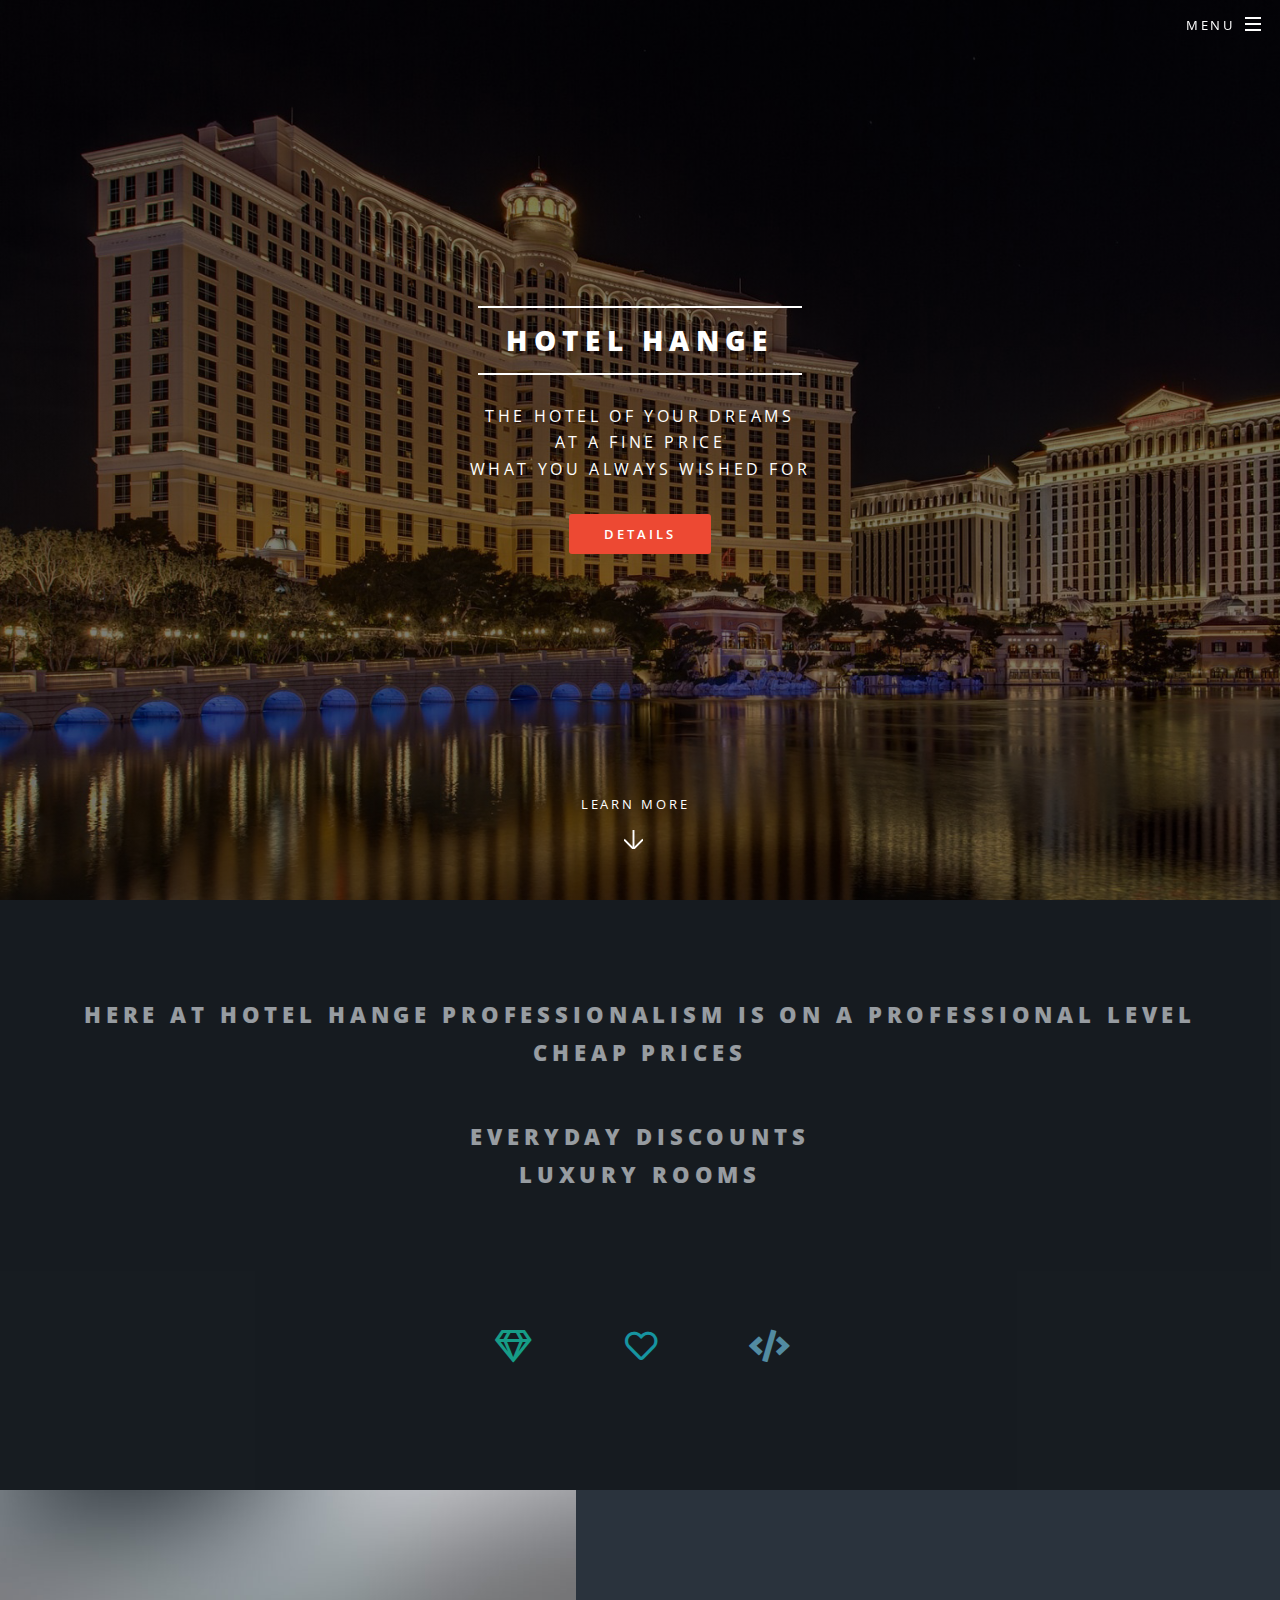
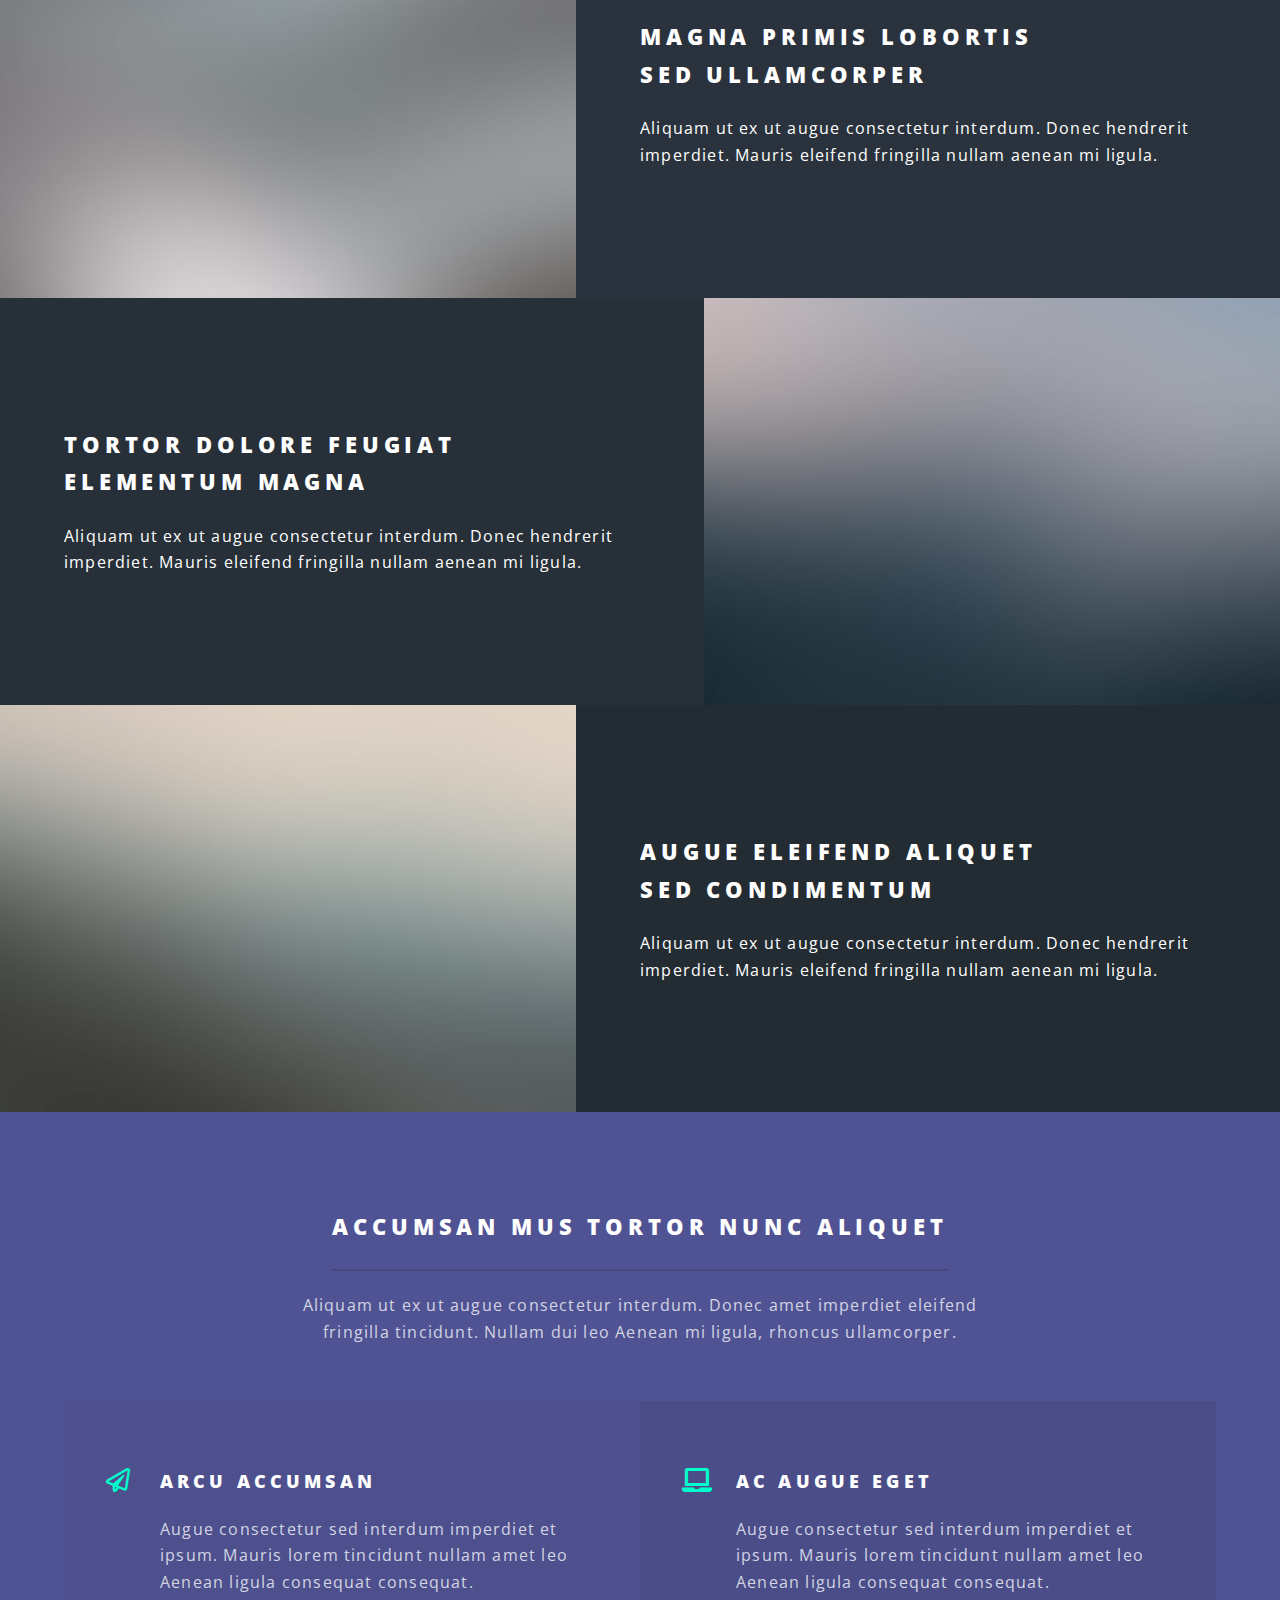
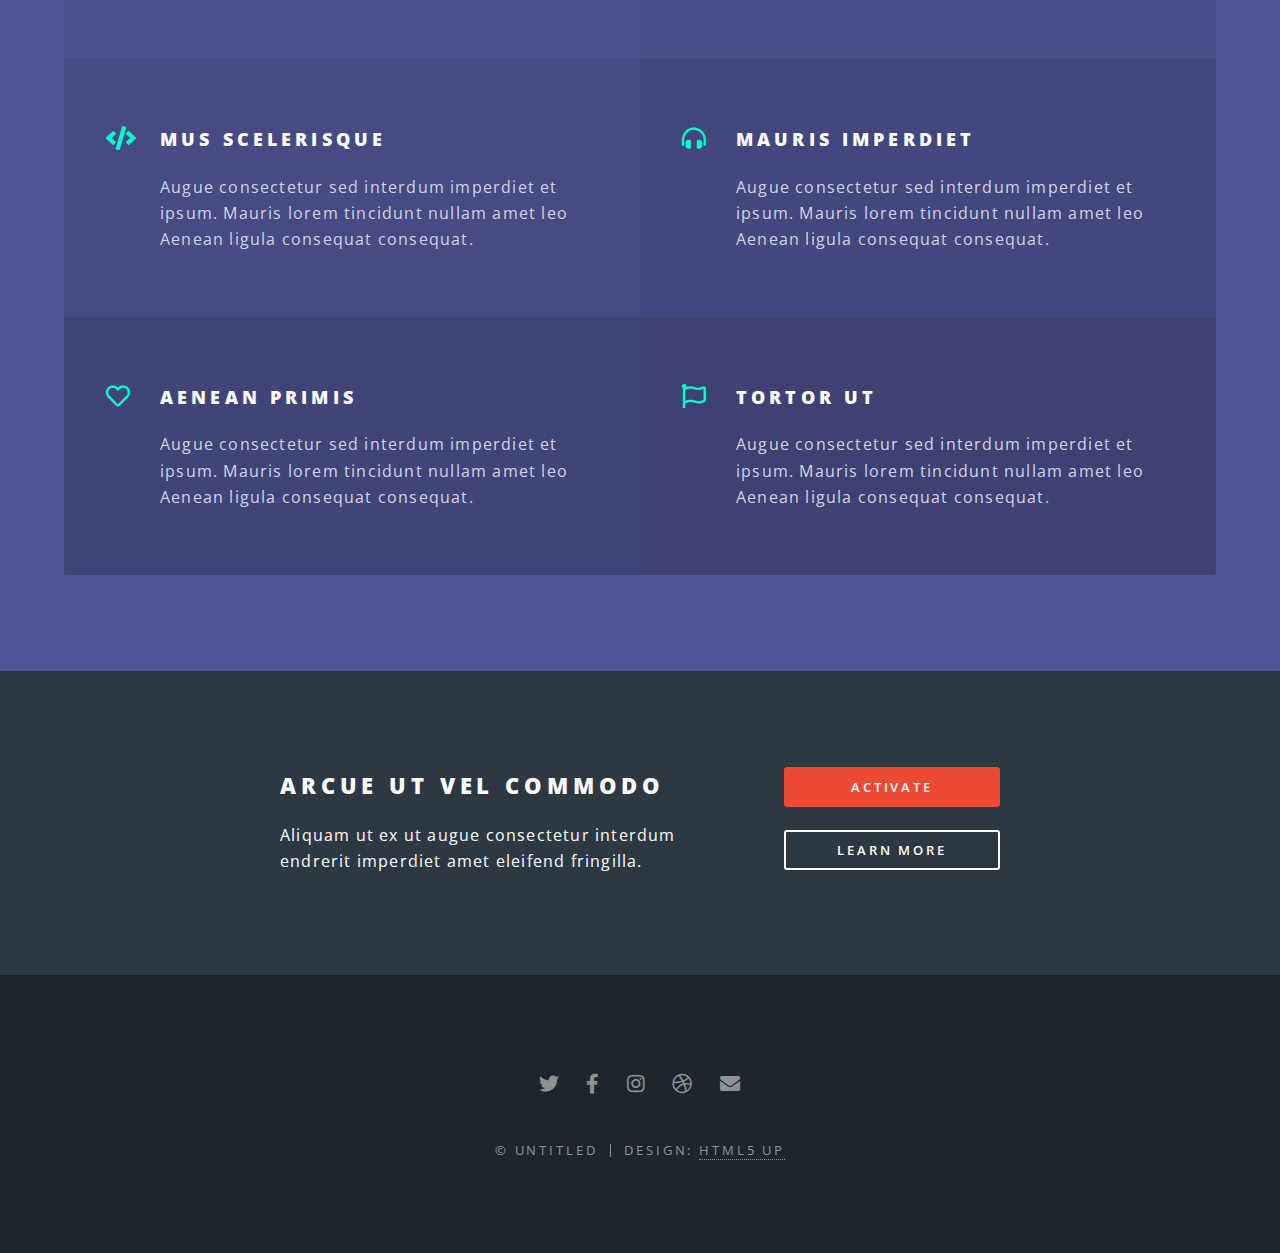
==== commit d94c88ce: "." ====
--- a/index.html
+++ b/index.html
@@ -1,7 +1,7 @@
 <!DOCTYPE HTML>
 <html>
 	<head>
-		<title>Spectral by HTML5 UP</title>
+		<title>Hotel</title>
 		<meta charset="utf-8" />
 		<meta name="viewport" content="width=device-width, initial-scale=1, user-scalable=no" />
 		<link rel="stylesheet" href="assets/css/main.css" />
@@ -22,10 +22,9 @@
 									<div id="menu">
 										<ul>
 											<li><a href="index.html">Home</a></li>
-											<li><a href="generic.html">Generic</a></li>
+											<li><a href="gallery.html">Gallery</a></li>
 											<li><a href="elements.html">Elements</a></li>
-											<li><a href="#">Sign Up</a></li>
-											<li><a href="#">Log In</a></li>
+											<li><a href="#">Account</a></li>
 										</ul>
 									</div>
 								</li>
@@ -51,15 +50,15 @@
 					<section id="one" class="wrapper style1 special">
 						<div class="inner">
 							<header class="major">
-								<h2>Here at Hotel Hange proffessionalism is on a proffessional level<br />
+								<h2>Here at Hotel Hange professionalism is on a professional level<br>
 								Cheap prices</h2>
-								<p>Everyday discounts<br />
-								Luxury rooms</p>
+								<h2>Everyday discounts<br>
+								Luxury rooms</h2>
 							</header>
 							<ul class="icons major">
-								<li><span class="icon fa-gem major style1"><span class="label">Lorem</span></span></li>
-								<li><span class="icon fa-heart major style2"><span class="label">Ipsum</span></span></li>
-								<li><span class="icon solid fa-code major style3"><span class="label">Dolor</span></span></li>
+								<li><span class="icon fa-gem major style1"><span class="label">Diamond</span></span></li>
+								<li><span class="icon fa-heart major style2"><span class="label">Heart</span></span></li>
+								<li><span class="icon solid fa-code major style3"><span class="label">Code</span></span></li>
 							</ul>
 						</div>
 					</section>
--- a/assets/css/main.css
+++ b/assets/css/main.css
@@ -2811,8 +2811,9 @@
 		}
 
 		.wrapper.style1 {
-			background-color: #21b2a6;
+			background-color: black;
 			color: #c8ece9;
+			opacity: 50%;
 		}
 
 			.wrapper.style1 strong, .wrapper.style1 b {
@@ -2841,6 +2842,7 @@
 
 			.wrapper.style1 header.major h2, .wrapper.style1 header.major h3, .wrapper.style1 header.major h4, .wrapper.style1 header.major h5, .wrapper.style1 header.major h6 {
 				border-color: rgba(0, 0, 0, 0.125);
+				opacity: 100%;
 			}
 
 			.wrapper.style1 header.major p {
@@ -3808,10 +3810,10 @@
 
 	#main > header {
 		padding: 12em 0 10em 0 ;
-		background-image: -moz-linear-gradient(top, rgba(0,0,0,0.5), rgba(0,0,0,0.5)), url("../../images/banner.jpg");
-		background-image: -webkit-linear-gradient(top, rgba(0,0,0,0.5), rgba(0,0,0,0.5)), url("../../images/banner.jpg");
-		background-image: -ms-linear-gradient(top, rgba(0,0,0,0.5), rgba(0,0,0,0.5)), url("../../images/banner.jpg");
-		background-image: linear-gradient(top, rgba(0,0,0,0.5), rgba(0,0,0,0.5)), url("../../images/banner.jpg");
+		background-image: -moz-linear-gradient(top, rgba(0,0,0,0.5), rgba(0,0,0,0.5)), url("../../images/bannerimg.jpg");
+		background-image: -webkit-linear-gradient(top, rgba(0,0,0,0.5), rgba(0,0,0,0.5)), url("../../images/bannerimg.jpg");
+		background-image: -ms-linear-gradient(top, rgba(0,0,0,0.5), rgba(0,0,0,0.5)), url("../../images/bannerimg.jpg");
+		background-image: linear-gradient(top, rgba(0,0,0,0.5), rgba(0,0,0,0.5)), url("../../images/bannerimg.jpg");
 		background-attachment: fixed;
 		background-position: center center;
 		background-repeat: no-repeat;
@@ -3958,10 +3960,10 @@
 /* Landing */
 
 	body.landing #page-wrapper {
-		background-image: -moz-linear-gradient(top, rgba(0,0,0,0.5), rgba(0,0,0,0.5)), url("../../images/banner.jpg");
-		background-image: -webkit-linear-gradient(top, rgba(0,0,0,0.5), rgba(0,0,0,0.5)), url("../../images/banner.jpg");
-		background-image: -ms-linear-gradient(top, rgba(0,0,0,0.5), rgba(0,0,0,0.5)), url("../../images/banner.jpg");
-		background-image: linear-gradient(top, rgba(0,0,0,0.5), rgba(0,0,0,0.5)), url("../../images/banner.jpg");
+		background-image: -moz-linear-gradient(top, rgba(0,0,0,0.5), rgba(0,0,0,0.5)), url("../../images/bannerimg.jpg");
+		background-image: -webkit-linear-gradient(top, rgba(0,0,0,0.5), rgba(0,0,0,0.5)), url("../../images/bannerimg.jpg");
+		background-image: -ms-linear-gradient(top, rgba(0,0,0,0.5), rgba(0,0,0,0.5)), url("../../images/bannerimg.jpg");
+		background-image: linear-gradient(top, rgba(0,0,0,0.5), rgba(0,0,0,0.5)), url("../../images/bannerimg.jpg");
 		background-attachment: fixed;
 		background-position: center center;
 		background-repeat: no-repeat;
@@ -3979,10 +3981,10 @@
 
 	body.is-mobile.landing #banner,
 	body.is-mobile.landing .wrapper.style4 {
-		background-image: -moz-linear-gradient(top, rgba(0,0,0,0.5), rgba(0,0,0,0.5)), url("../../images/banner.jpg");
-		background-image: -webkit-linear-gradient(top, rgba(0,0,0,0.5), rgba(0,0,0,0.5)), url("../../images/banner.jpg");
-		background-image: -ms-linear-gradient(top, rgba(0,0,0,0.5), rgba(0,0,0,0.5)), url("../../images/banner.jpg");
-		background-image: linear-gradient(top, rgba(0,0,0,0.5), rgba(0,0,0,0.5)), url("../../images/banner.jpg");
+		background-image: -moz-linear-gradient(top, rgba(0,0,0,0.5), rgba(0,0,0,0.5)), url("../../images/bannerimg.jpg");
+		background-image: -webkit-linear-gradient(top, rgba(0,0,0,0.5), rgba(0,0,0,0.5)), url("../../images/bannerimg.jpg");
+		background-image: -ms-linear-gradient(top, rgba(0,0,0,0.5), rgba(0,0,0,0.5)), url("../../images/bannerimg.jpg");
+		background-image: linear-gradient(top, rgba(0,0,0,0.5), rgba(0,0,0,0.5)), url("../../images/bannerimg.jpg");
 		background-position: center center;
 		background-repeat: no-repeat;
 		background-size: cover;
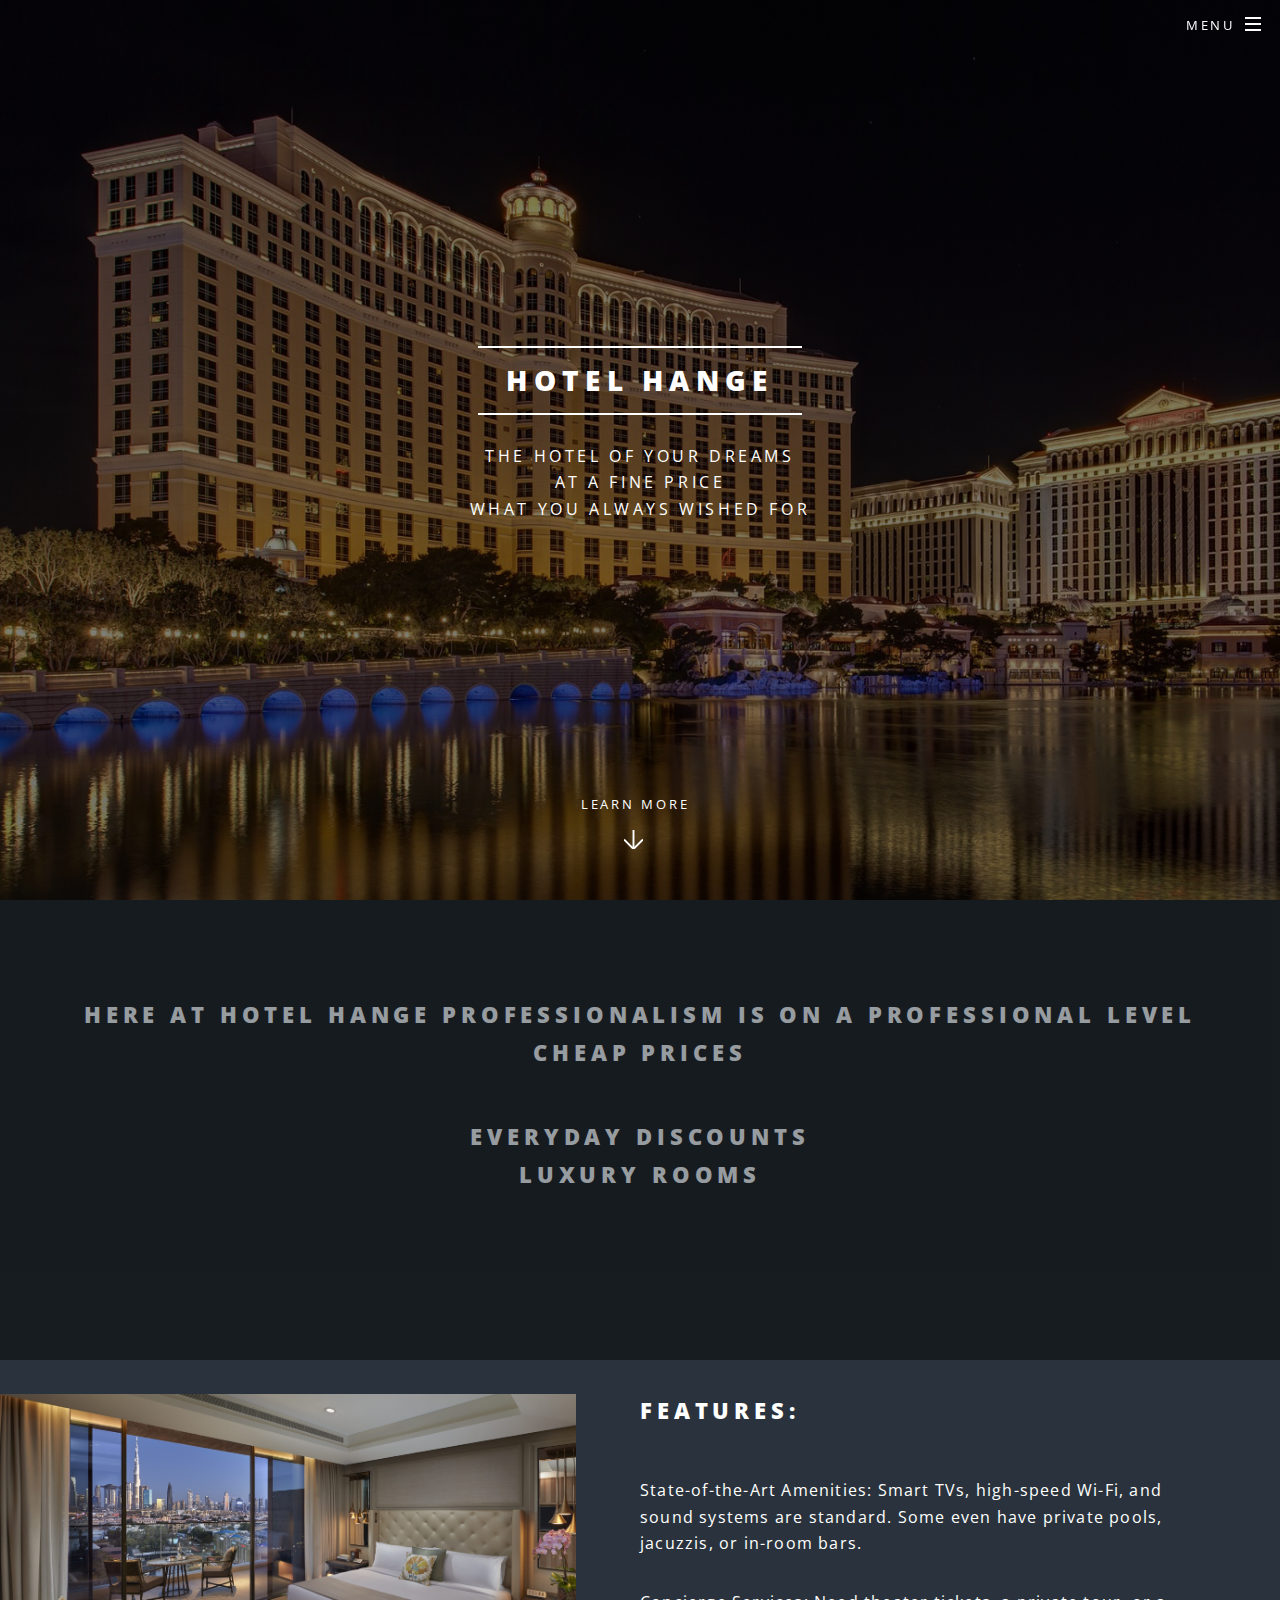
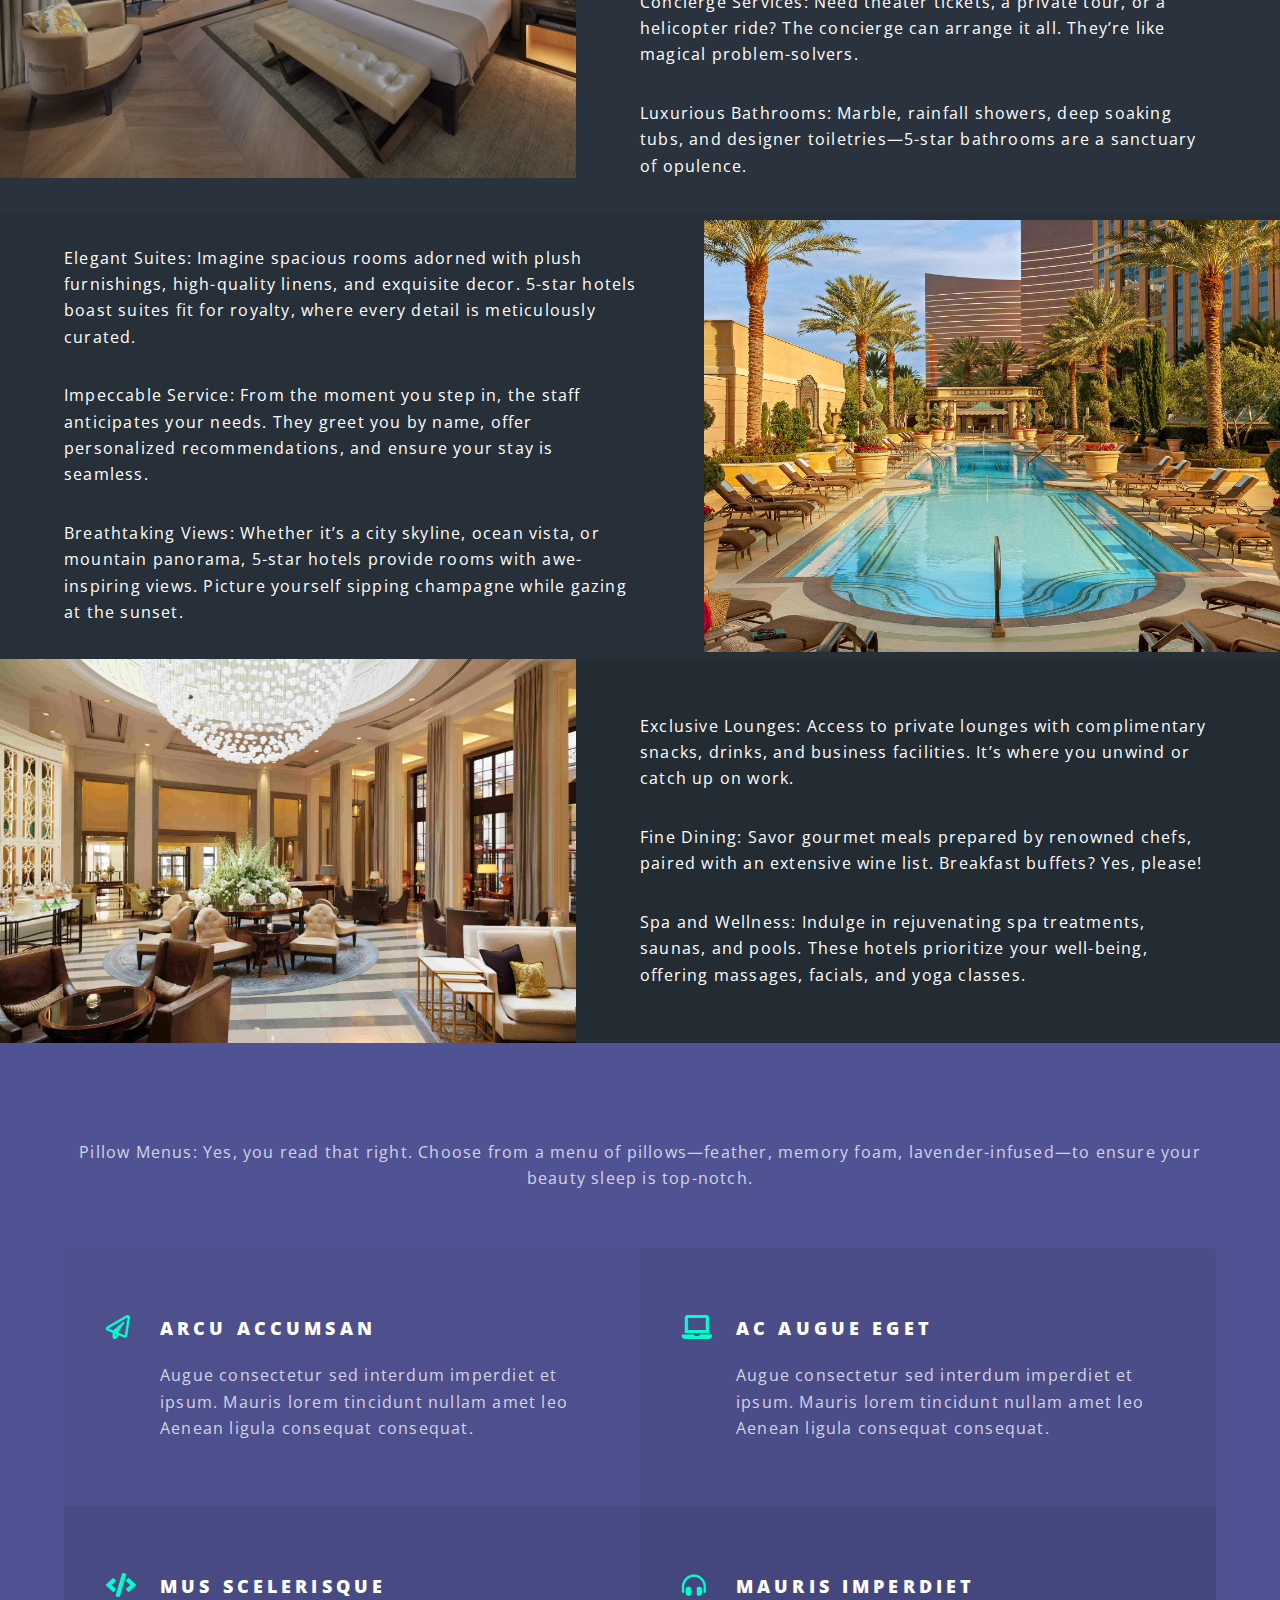
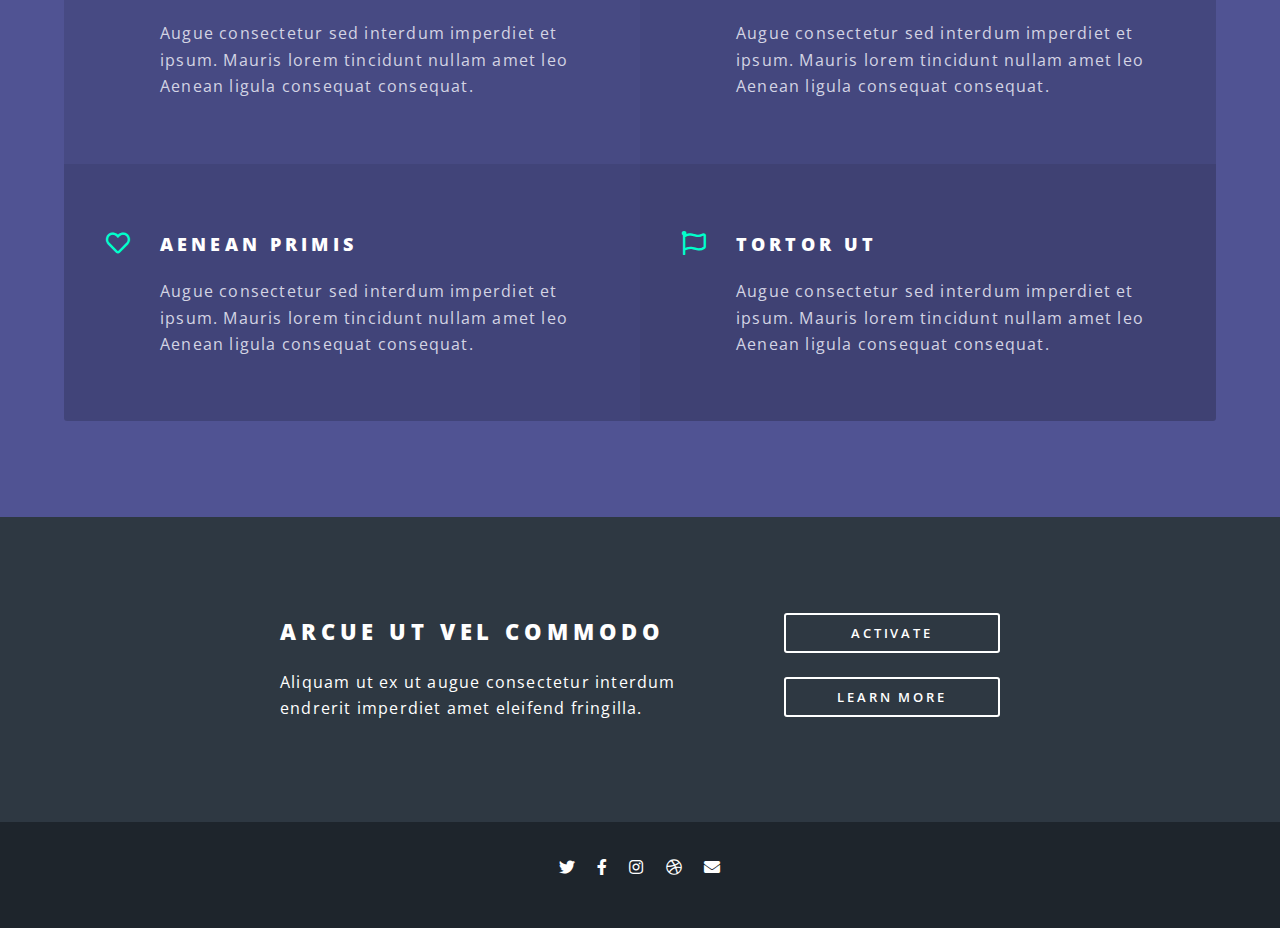
==== commit bf9fdf28: "." ====
--- a/index.html
+++ b/index.html
@@ -39,9 +39,6 @@
 							<p>The hotel of your dreams<br />
 							at a fine price<br />
 							what you always wished for</p>
-							<ul class="actions special">
-								<li><a href="#" class="button primary">Details</a></li>
-							</ul>
 						</div>
 						<a href="#one" class="more scrolly">Learn More</a>
 					</section>
@@ -55,46 +52,40 @@
 								<h2>Everyday discounts<br>
 								Luxury rooms</h2>
 							</header>
-							<ul class="icons major">
-								<li><span class="icon fa-gem major style1"><span class="label">Diamond</span></span></li>
-								<li><span class="icon fa-heart major style2"><span class="label">Heart</span></span></li>
-								<li><span class="icon solid fa-code major style3"><span class="label">Code</span></span></li>
-							</ul>
 						</div>
 					</section>
 
 				<!-- Two -->
 					<section id="two" class="wrapper alt style2">
 						<section class="spotlight">
-							<div class="image"><img src="images/pic01.jpg" alt="" /></div><div class="content">
-								<h2>Magna primis lobortis<br />
-								sed ullamcorper</h2>
-								<p>Aliquam ut ex ut augue consectetur interdum. Donec hendrerit imperdiet. Mauris eleifend fringilla nullam aenean mi ligula.</p>
+							<div class="image"><img src="images/feature1.jpg" alt="" /></div><div class="content">
+							<h2>Features:</h2><br>
+								<p>State-of-the-Art Amenities: Smart TVs, high-speed Wi-Fi, and sound systems are standard. Some even have private pools, jacuzzis, or in-room bars.</p>
+								<p>Concierge Services: Need theater tickets, a private tour, or a helicopter ride? The concierge can arrange it all. They’re like magical problem-solvers.</p>
+								<p>Luxurious Bathrooms: Marble, rainfall showers, deep soaking tubs, and designer toiletries—5-star bathrooms are a sanctuary of opulence.</p>
 							</div>
 						</section>
 						<section class="spotlight">
-							<div class="image"><img src="images/pic02.jpg" alt="" /></div><div class="content">
-								<h2>Tortor dolore feugiat<br />
-								elementum magna</h2>
-								<p>Aliquam ut ex ut augue consectetur interdum. Donec hendrerit imperdiet. Mauris eleifend fringilla nullam aenean mi ligula.</p>
+							<div class="image"><img src="images/feature2.jpg" alt="" /></div><div class="content">
+								<p>Elegant Suites: Imagine spacious rooms adorned with plush furnishings, high-quality linens, and exquisite decor. 5-star hotels boast suites fit for royalty, where every detail is meticulously curated.</p>
+								<p>Impeccable Service: From the moment you step in, the staff anticipates your needs. They greet you by name, offer personalized recommendations, and ensure your stay is seamless.</p>
+								<p>Breathtaking Views: Whether it’s a city skyline, ocean vista, or mountain panorama, 5-star hotels provide rooms with awe-inspiring views. Picture yourself sipping champagne while gazing at the sunset.</p>
 							</div>
 						</section>
 						<section class="spotlight">
-							<div class="image"><img src="images/pic03.jpg" alt="" /></div><div class="content">
-								<h2>Augue eleifend aliquet<br />
-								sed condimentum</h2>
-								<p>Aliquam ut ex ut augue consectetur interdum. Donec hendrerit imperdiet. Mauris eleifend fringilla nullam aenean mi ligula.</p>
+							<div class="image"><img src="images/feature3.jpg" alt="" /></div><div class="content">
+								<p>Exclusive Lounges: Access to private lounges with complimentary snacks, drinks, and business facilities. It’s where you unwind or catch up on work.</p>
+								<p>Fine Dining: Savor gourmet meals prepared by renowned chefs, paired with an extensive wine list. Breakfast buffets? Yes, please!</p>
+								<p>Spa and Wellness: Indulge in rejuvenating spa treatments, saunas, and pools. These hotels prioritize your well-being, offering massages, facials, and yoga classes.</p>
 							</div>
 						</section>
 					</section>
 
 				<!-- Three -->
-					<section id="three" class="wrapper style3 special">
+				<section id="three" class="wrapper style3 special">
 						<div class="inner">
 							<header class="major">
-								<h2>Accumsan mus tortor nunc aliquet</h2>
-								<p>Aliquam ut ex ut augue consectetur interdum. Donec amet imperdiet eleifend<br />
-								fringilla tincidunt. Nullam dui leo Aenean mi ligula, rhoncus ullamcorper.</p>
+								<p>Pillow Menus: Yes, you read that right. Choose from a menu of pillows—feather, memory foam, lavender-infused—to ensure your beauty sleep is top-notch.</p>
 							</header>
 							<ul class="features">
 								<li class="icon fa-paper-plane">
@@ -148,9 +139,6 @@
 							<li><a href="#" class="icon brands fa-dribbble"><span class="label">Dribbble</span></a></li>
 							<li><a href="#" class="icon solid fa-envelope"><span class="label">Email</span></a></li>
 						</ul>
-						<ul class="copyright">
-							<li>&copy; Untitled</li><li>Design: <a href="http://html5up.net">HTML5 UP</a></li>
-						</ul>
 					</footer>
 
 			</div>
--- a/assets/css/main.css
+++ b/assets/css/main.css
@@ -2479,29 +2479,6 @@
 		input[type="submit"].primary,
 		input[type="reset"].primary,
 		input[type="button"].primary,
-		button.primary,
-		.button.primary {
-			background-color: #ed4933;
-			box-shadow: none !important;
-			color: #ffffff !important;
-		}
-
-			input[type="submit"].primary:hover,
-			input[type="reset"].primary:hover,
-			input[type="button"].primary:hover,
-			button.primary:hover,
-			.button.primary:hover {
-				background-color: #ef5e4a !important;
-			}
-
-			input[type="submit"].primary:active,
-			input[type="reset"].primary:active,
-			input[type="button"].primary:active,
-			button.primary:active,
-			.button.primary:active {
-				background-color: #eb341c !important;
-			}
-
 		input[type="submit"].disabled, input[type="submit"]:disabled,
 		input[type="reset"].disabled,
 		input[type="reset"]:disabled,
@@ -2840,7 +2817,7 @@
 				color: #a6e0db;
 			}
 
-			.wrapper.style1 header.major h2, .wrapper.style1 header.major h3, .wrapper.style1 header.major h4, .wrapper.style1 header.major h5, .wrapper.style1 header.major h6 {
+			.wrapper header.major h2, .wrapper.style1 header.major h3, .wrapper.style1 header.major h4, .wrapper.style1 header.major h5, .wrapper.style1 header.major h6 {
 				border-color: rgba(0, 0, 0, 0.125);
 				opacity: 100%;
 			}
@@ -3881,53 +3858,10 @@
 /* Footer */
 
 	#footer {
-		padding: 6em 0 4em 0 ;
+		padding: 2em 0 1em 0 ;
 		background-color: #1d242a;
 		text-align: center;
 	}
-
-		#footer .icons {
-			font-size: 1.25em;
-		}
-
-			#footer .icons a {
-				color: rgba(255, 255, 255, 0.5);
-			}
-
-				#footer .icons a:hover {
-					color: #fff;
-				}
-
-		#footer .copyright {
-			color: rgba(255, 255, 255, 0.5);
-			font-size: 0.8em;
-			letter-spacing: 0.225em;
-			list-style: none;
-			padding: 0;
-			text-transform: uppercase;
-		}
-
-			#footer .copyright li {
-				border-left: solid 1px rgba(255, 255, 255, 0.5);
-				display: inline-block;
-				line-height: 1em;
-				margin-left: 1em;
-				padding-left: 1em;
-			}
-
-				#footer .copyright li:first-child {
-					border-left: 0;
-					margin-left: 0;
-					padding-left: 0;
-				}
-
-				#footer .copyright li a {
-					color: inherit;
-				}
-
-					#footer .copyright li a:hover {
-						color: #fff;
-					}
 
 				@media screen and (max-width: 480px) {
 
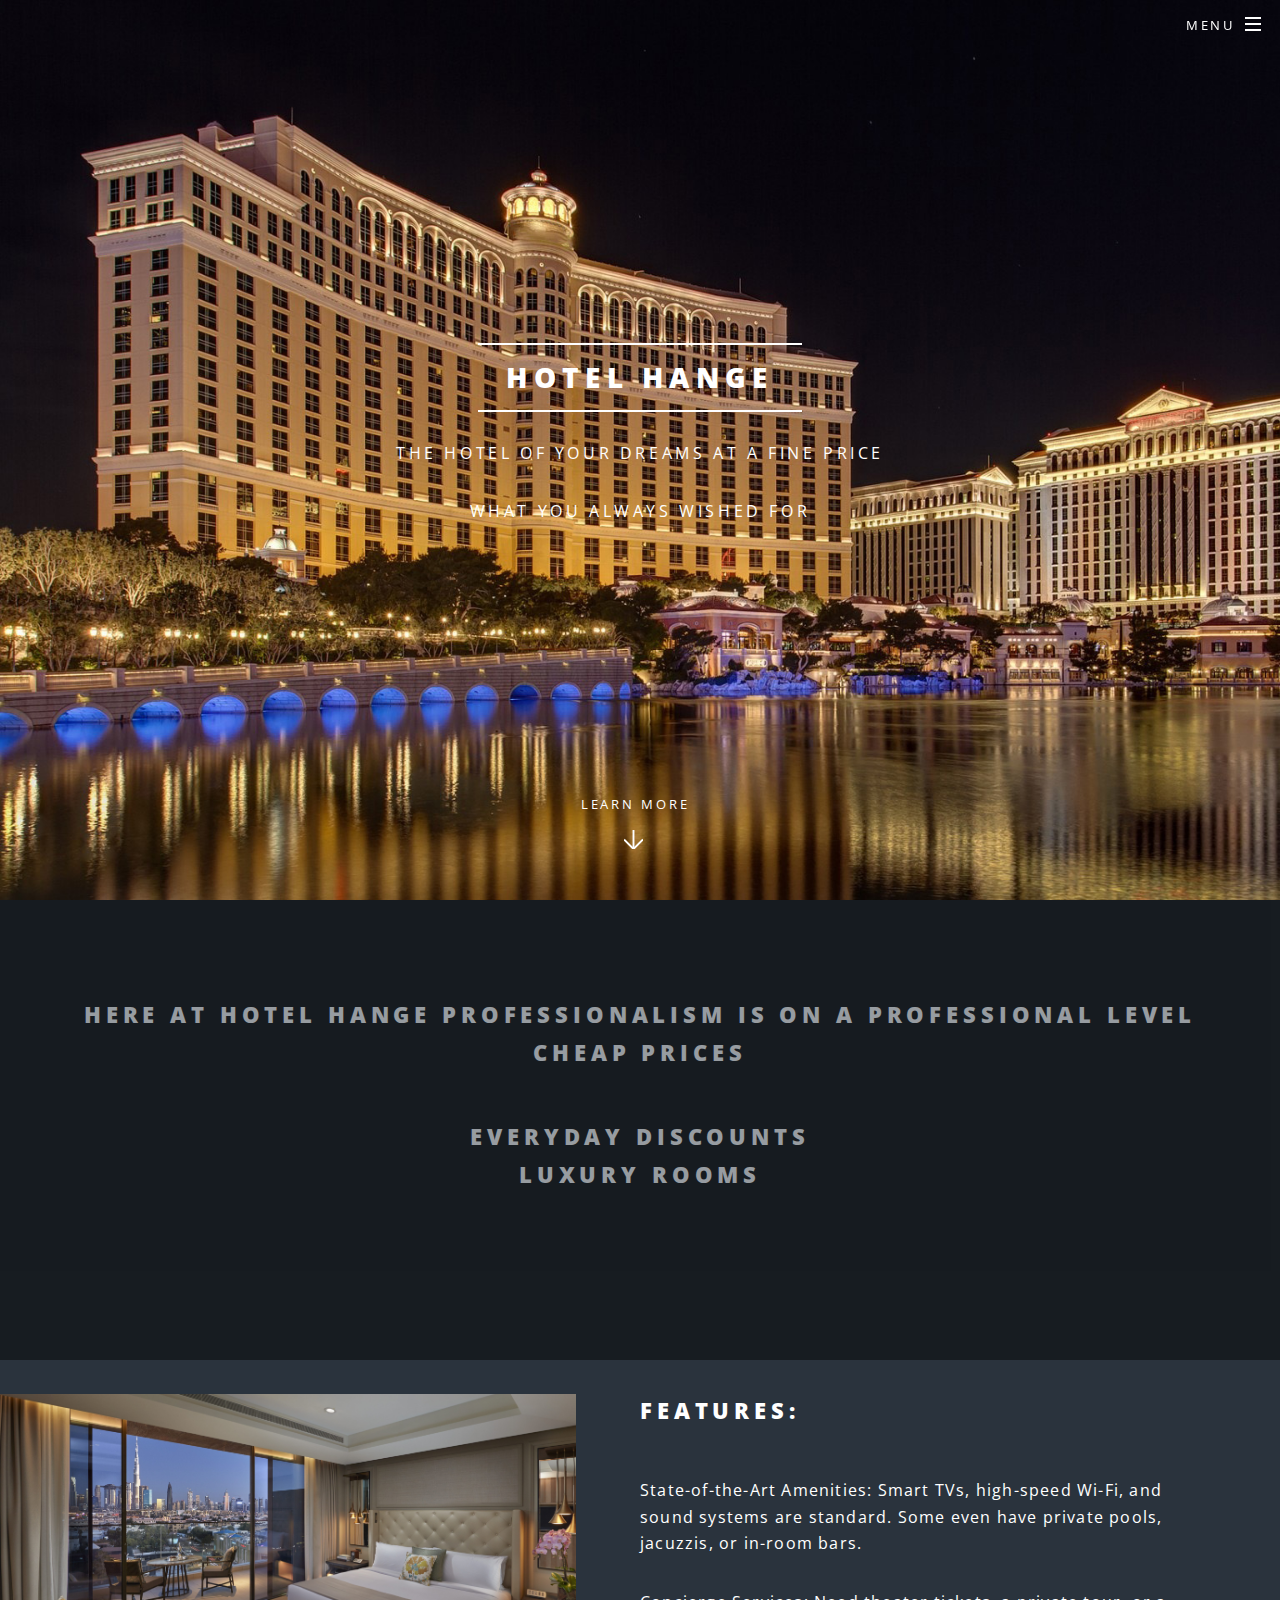
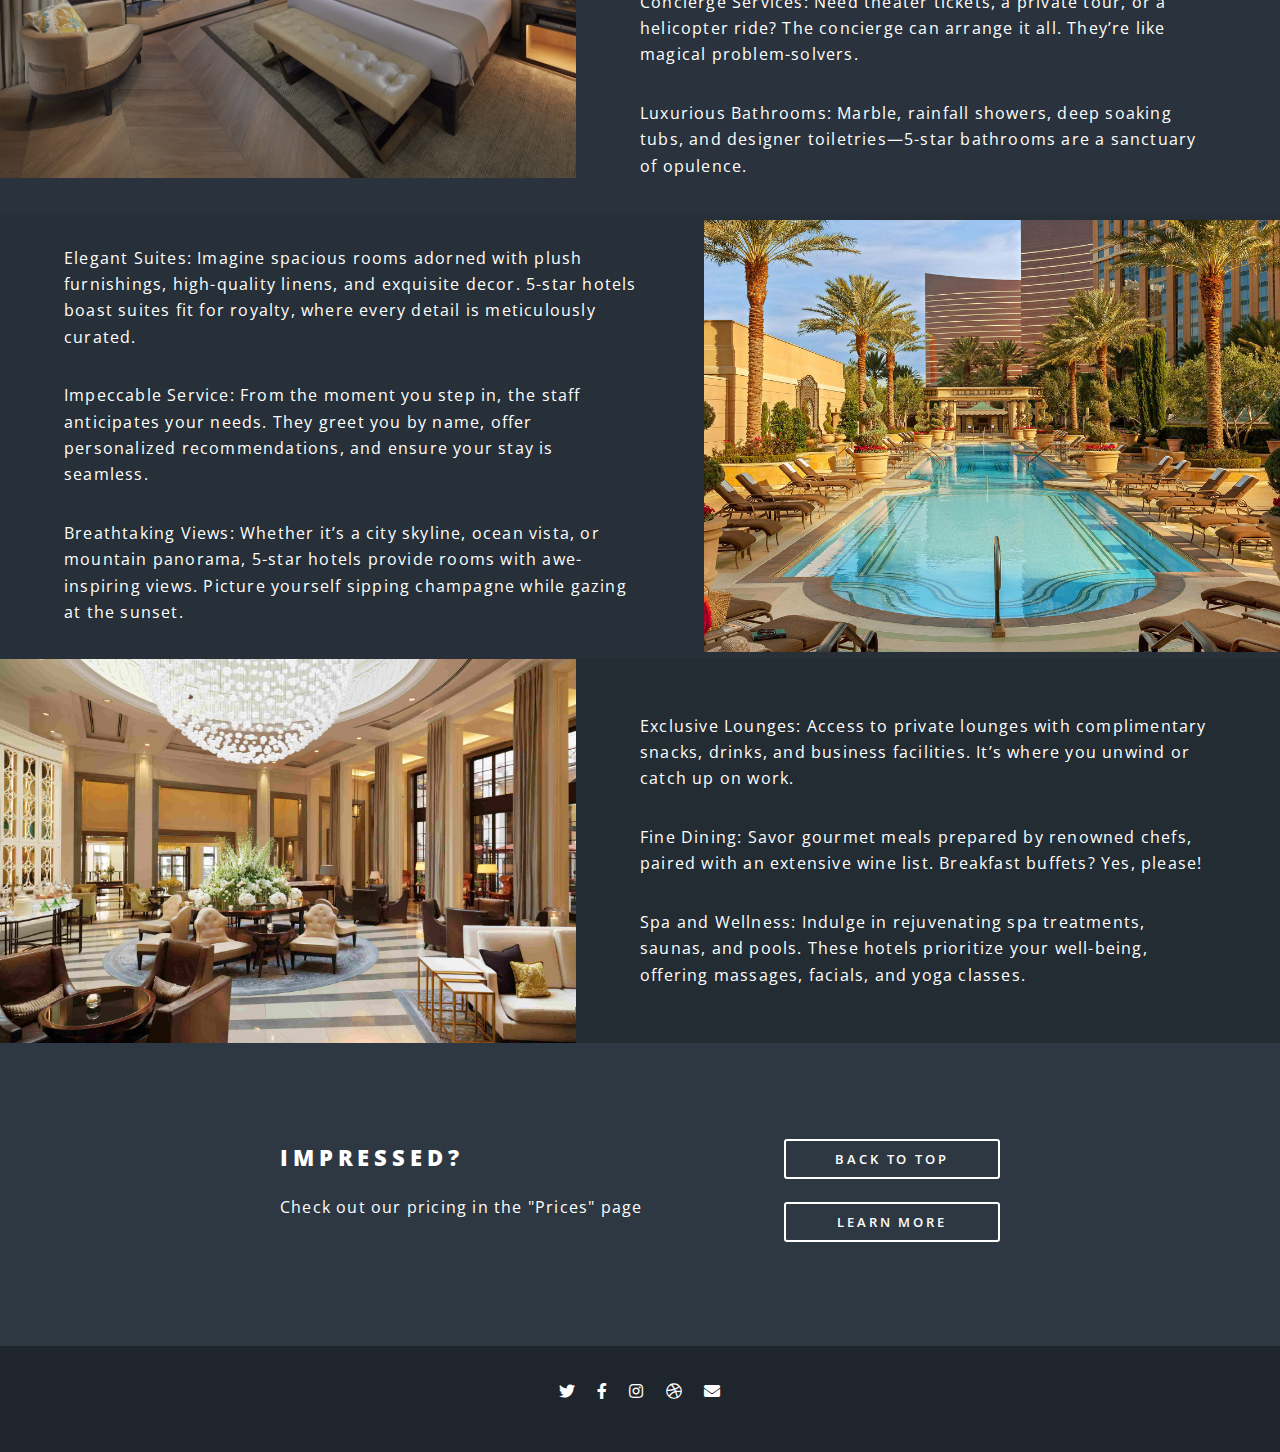
==== commit 92b3fd74: "made changes to the main page. Removed stuff from the rest of the pages." ====
--- a/index.html
+++ b/index.html
@@ -23,7 +23,7 @@
 										<ul>
 											<li><a href="index.html">Home</a></li>
 											<li><a href="gallery.html">Gallery</a></li>
-											<li><a href="elements.html">Elements</a></li>
+											<li><a href="Info.html">Info</a></li>
 											<li><a href="#">Account</a></li>
 										</ul>
 									</div>
@@ -36,9 +36,9 @@
 					<section id="banner">
 						<div class="inner">
 							<h2>Hotel Hange</h2>
-							<p>The hotel of your dreams<br />
-							at a fine price<br />
-							what you always wished for</p>
+							<p>The hotel of your dreams
+								at a fine price</p>
+							<p>what you always wished for</p>
 						</div>
 						<a href="#one" class="more scrolly">Learn More</a>
 					</section>
@@ -80,52 +80,16 @@
 							</div>
 						</section>
 					</section>
-
-				<!-- Three -->
-				<section id="three" class="wrapper style3 special">
-						<div class="inner">
-							<header class="major">
-								<p>Pillow Menus: Yes, you read that right. Choose from a menu of pillows—feather, memory foam, lavender-infused—to ensure your beauty sleep is top-notch.</p>
-							</header>
-							<ul class="features">
-								<li class="icon fa-paper-plane">
-									<h3>Arcu accumsan</h3>
-									<p>Augue consectetur sed interdum imperdiet et ipsum. Mauris lorem tincidunt nullam amet leo Aenean ligula consequat consequat.</p>
-								</li>
-								<li class="icon solid fa-laptop">
-									<h3>Ac Augue Eget</h3>
-									<p>Augue consectetur sed interdum imperdiet et ipsum. Mauris lorem tincidunt nullam amet leo Aenean ligula consequat consequat.</p>
-								</li>
-								<li class="icon solid fa-code">
-									<h3>Mus Scelerisque</h3>
-									<p>Augue consectetur sed interdum imperdiet et ipsum. Mauris lorem tincidunt nullam amet leo Aenean ligula consequat consequat.</p>
-								</li>
-								<li class="icon solid fa-headphones-alt">
-									<h3>Mauris Imperdiet</h3>
-									<p>Augue consectetur sed interdum imperdiet et ipsum. Mauris lorem tincidunt nullam amet leo Aenean ligula consequat consequat.</p>
-								</li>
-								<li class="icon fa-heart">
-									<h3>Aenean Primis</h3>
-									<p>Augue consectetur sed interdum imperdiet et ipsum. Mauris lorem tincidunt nullam amet leo Aenean ligula consequat consequat.</p>
-								</li>
-								<li class="icon fa-flag">
-									<h3>Tortor Ut</h3>
-									<p>Augue consectetur sed interdum imperdiet et ipsum. Mauris lorem tincidunt nullam amet leo Aenean ligula consequat consequat.</p>
-								</li>
-							</ul>
-						</div>
-					</section>
-
 				<!-- CTA -->
 					<section id="cta" class="wrapper style4">
 						<div class="inner">
 							<header>
-								<h2>Arcue ut vel commodo</h2>
-								<p>Aliquam ut ex ut augue consectetur interdum endrerit imperdiet amet eleifend fringilla.</p>
+								<h2>Impressed?</h2>
+								<p>Check out our pricing in the "Prices" page</p>
 							</header>
 							<ul class="actions stacked">
-								<li><a href="#" class="button fit primary">Activate</a></li>
-								<li><a href="#" class="button fit">Learn More</a></li>
+								<li><a href="#" class="button fit primary">Back to top</a></li>
+								<li><a href="Info.html" class="button fit">Learn More</a></li>
 							</ul>
 						</div>
 					</section>
--- a/assets/css/main.css
+++ b/assets/css/main.css
@@ -69,7 +69,6 @@
 /* Basic */
 
 	@-ms-viewport {
-		width: device-width;
 	}
 
 	html {
@@ -3787,10 +3786,10 @@
 
 	#main > header {
 		padding: 12em 0 10em 0 ;
-		background-image: -moz-linear-gradient(top, rgba(0,0,0,0.5), rgba(0,0,0,0.5)), url("../../images/bannerimg.jpg");
-		background-image: -webkit-linear-gradient(top, rgba(0,0,0,0.5), rgba(0,0,0,0.5)), url("../../images/bannerimg.jpg");
-		background-image: -ms-linear-gradient(top, rgba(0,0,0,0.5), rgba(0,0,0,0.5)), url("../../images/bannerimg.jpg");
-		background-image: linear-gradient(top, rgba(0,0,0,0.5), rgba(0,0,0,0.5)), url("../../images/bannerimg.jpg");
+		background-image: url("../../images/bannerimg.jpg");
+		background-image: url("../../images/bannerimg.jpg");
+		background-image: url("../../images/bannerimg.jpg");
+		background-image: url("../../images/bannerimg.jpg");
 		background-attachment: fixed;
 		background-position: center center;
 		background-repeat: no-repeat;
@@ -3894,10 +3893,10 @@
 /* Landing */
 
 	body.landing #page-wrapper {
-		background-image: -moz-linear-gradient(top, rgba(0,0,0,0.5), rgba(0,0,0,0.5)), url("../../images/bannerimg.jpg");
-		background-image: -webkit-linear-gradient(top, rgba(0,0,0,0.5), rgba(0,0,0,0.5)), url("../../images/bannerimg.jpg");
-		background-image: -ms-linear-gradient(top, rgba(0,0,0,0.5), rgba(0,0,0,0.5)), url("../../images/bannerimg.jpg");
-		background-image: linear-gradient(top, rgba(0,0,0,0.5), rgba(0,0,0,0.5)), url("../../images/bannerimg.jpg");
+		background-image:url("../../images/bannerimg.jpg");
+		background-image:url("../../images/bannerimg.jpg");
+		background-image:url("../../images/bannerimg.jpg");
+		background-image:url("../../images/bannerimg.jpg");
 		background-attachment: fixed;
 		background-position: center center;
 		background-repeat: no-repeat;
@@ -3913,12 +3912,12 @@
 		background: none;
 	}
 
-	body.is-mobile.landing #banner,
+	body.is-mobile.landing #banner
 	body.is-mobile.landing .wrapper.style4 {
-		background-image: -moz-linear-gradient(top, rgba(0,0,0,0.5), rgba(0,0,0,0.5)), url("../../images/bannerimg.jpg");
-		background-image: -webkit-linear-gradient(top, rgba(0,0,0,0.5), rgba(0,0,0,0.5)), url("../../images/bannerimg.jpg");
-		background-image: -ms-linear-gradient(top, rgba(0,0,0,0.5), rgba(0,0,0,0.5)), url("../../images/bannerimg.jpg");
-		background-image: linear-gradient(top, rgba(0,0,0,0.5), rgba(0,0,0,0.5)), url("../../images/bannerimg.jpg");
+		background-image: url("../../images/bannerimg.jpg");
+		background-image: url("../../images/bannerimg.jpg");
+		background-image: url("../../images/bannerimg.jpg");
+		background-image: url("../../images/bannerimg.jpg");
 		background-position: center center;
 		background-repeat: no-repeat;
 		background-size: cover;
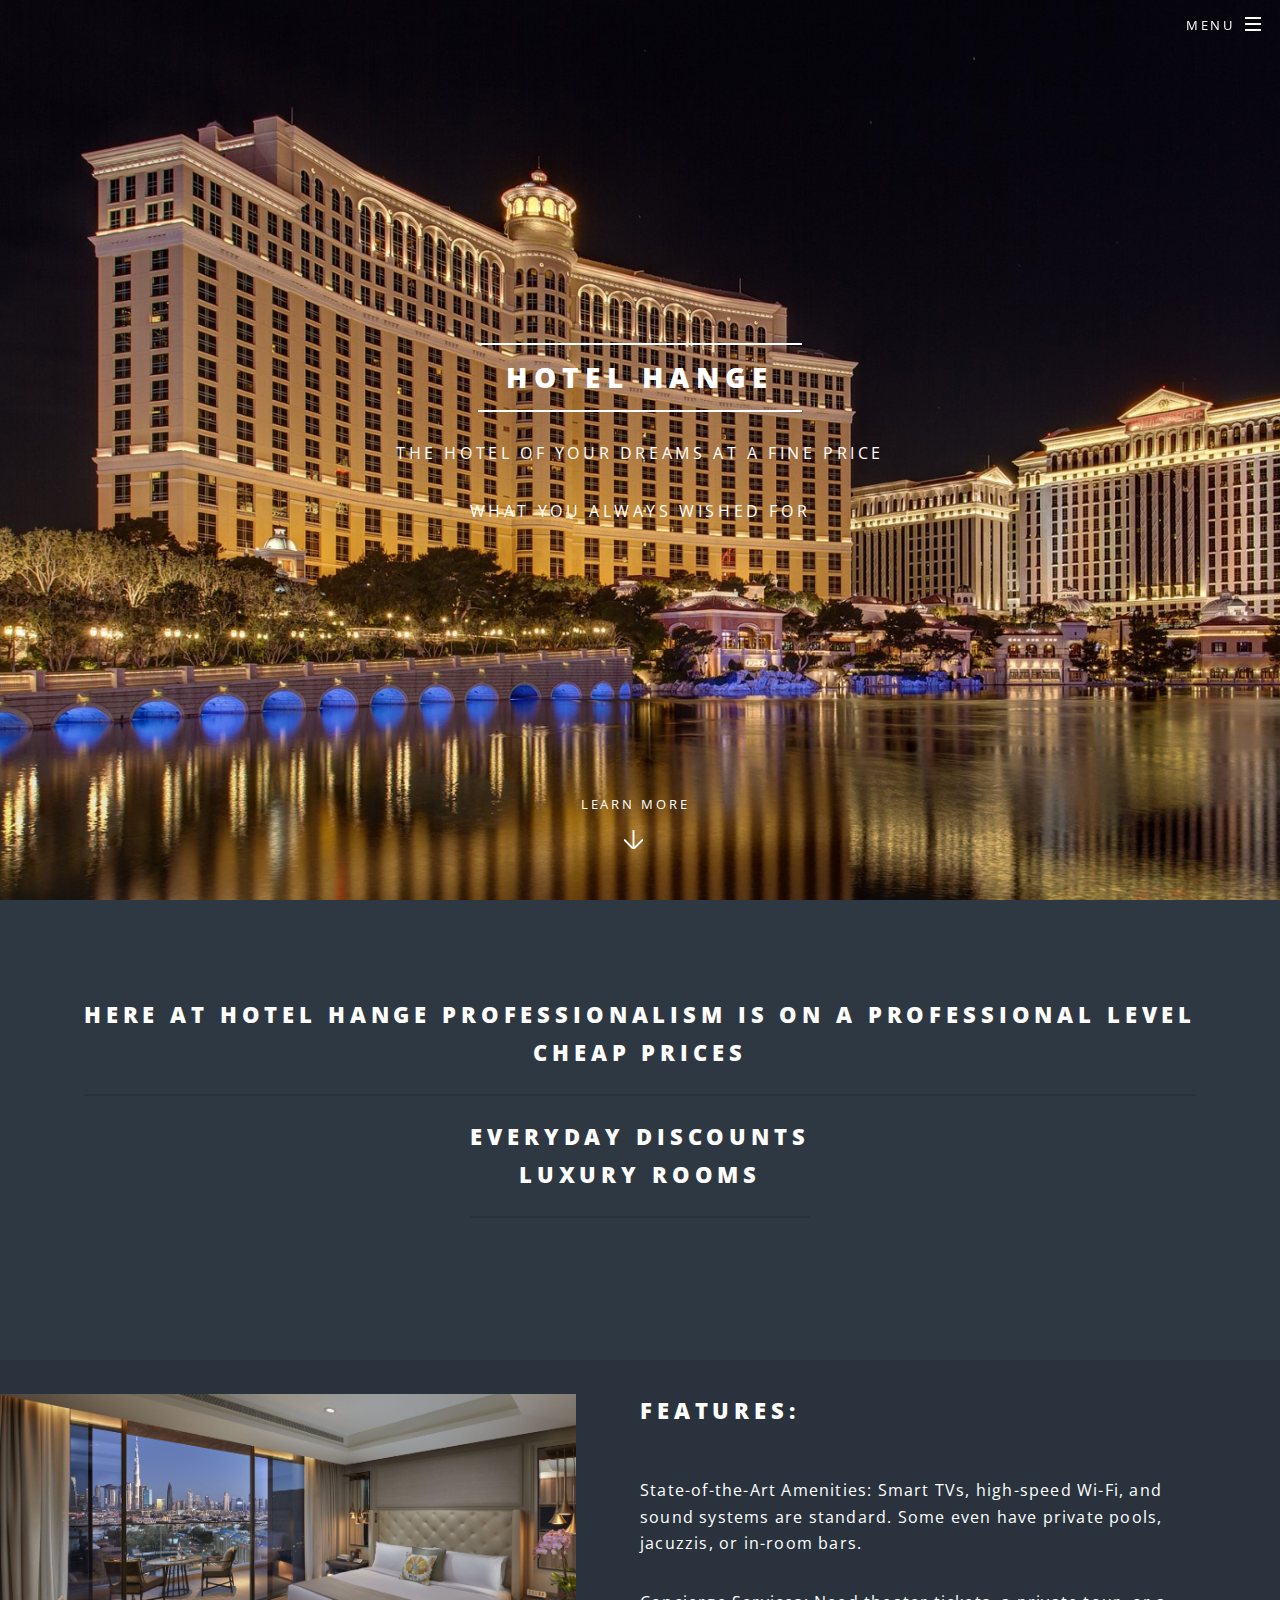
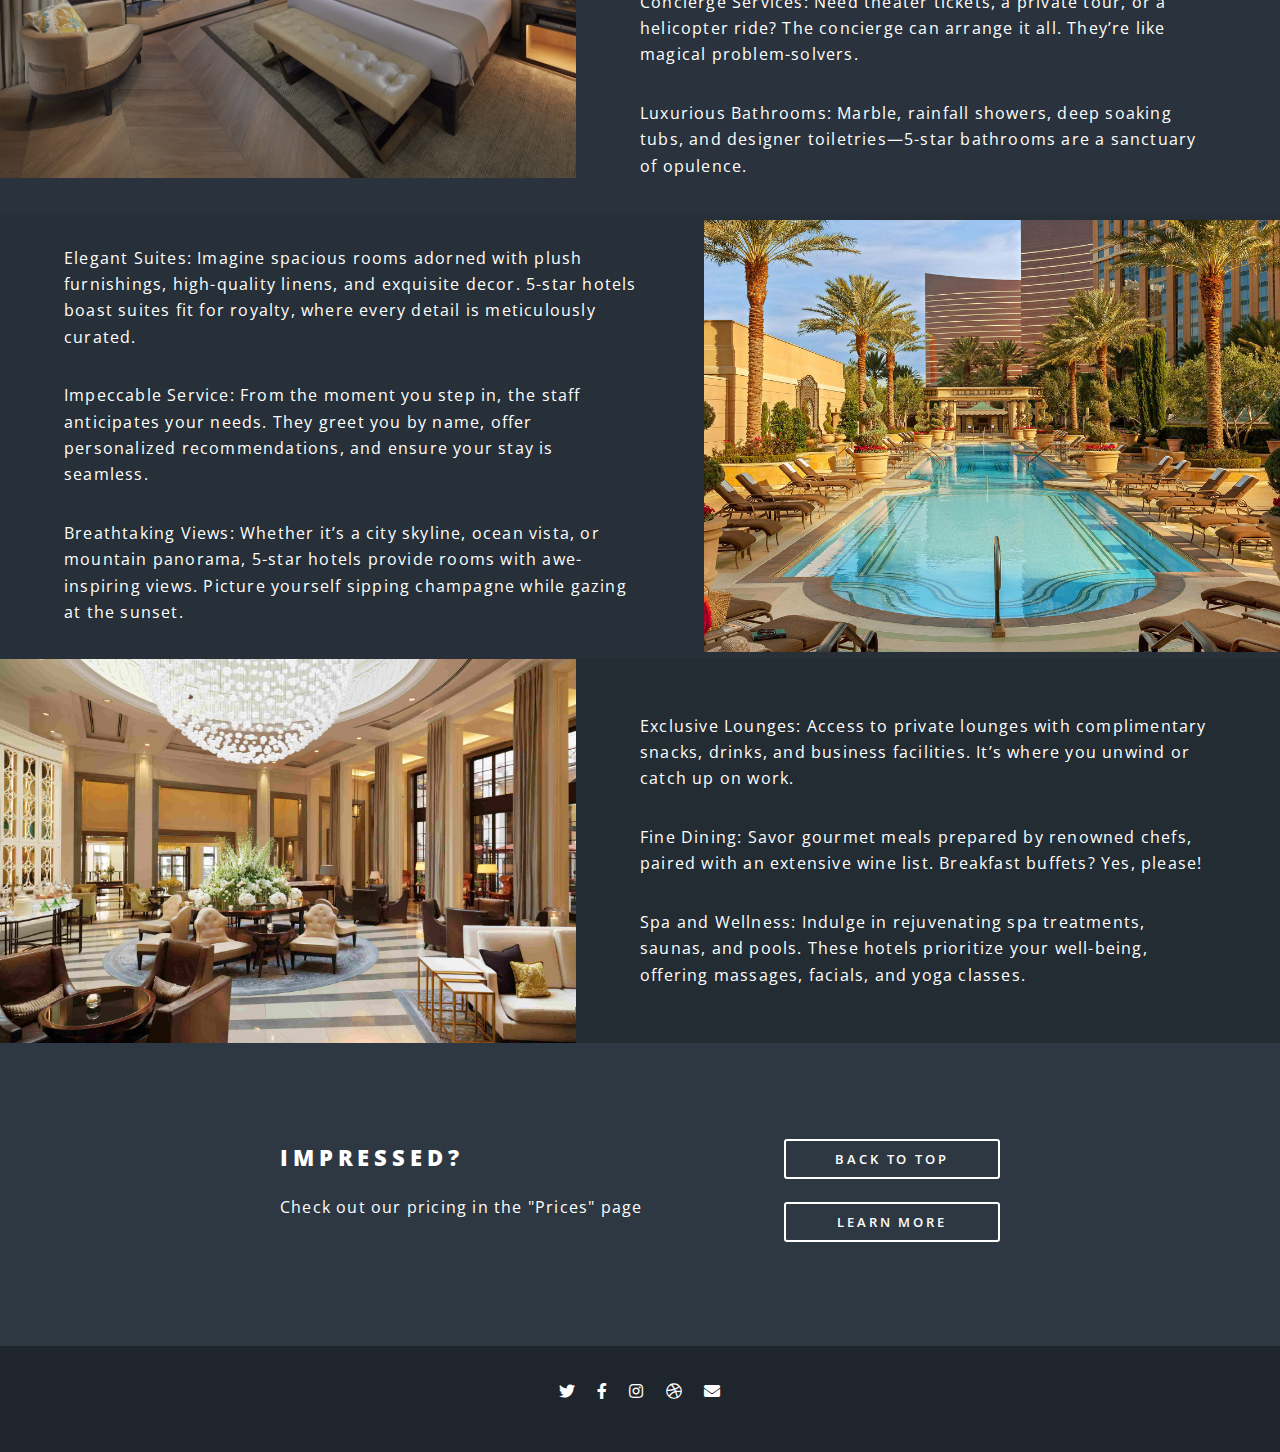
==== commit 5a884929: "path to account" ====
--- a/index.html
+++ b/index.html
@@ -24,7 +24,7 @@
 											<li><a href="index.html">Home</a></li>
 											<li><a href="gallery.html">Gallery</a></li>
 											<li><a href="Info.html">Info</a></li>
-											<li><a href="#">Account</a></li>
+											<li><a href="account.html">Account</a></li>
 										</ul>
 									</div>
 								</li>
--- a/assets/css/main.css
+++ b/assets/css/main.css
@@ -232,6 +232,7 @@
 
 		hr.major {
 			margin: 4.5em 0;
+			opacity: 100%;
 		}
 
 	blockquote {
@@ -2781,15 +2782,48 @@
 				}
 
 			}
-
 		.wrapper.alt {
 			padding: 0;
 		}
+.cafeteriaImages #cafeteria1{
+	float: left;
+	margin: 2rem;
+}
+.cafeteriaImages #cafeteria2{
+	float: right;
+	margin: 2rem;
+}
+.cafeteriaImages{
+	display: flex;
+	padding-bottom: 1.5rem;
+}
+.souvenirImages #souvenir1{
+	float: left;
+	margin: 2rem;
+}
+.souvenirImages #souvenir2{
+	float: right;
+	margin: 2rem;
+}
+.souvenirImages{
+	display: flex;
+	padding-bottom: 1.5rem;
+}
+.gym{
+	display: flex;
+	padding-bottom: 1.5rem;
+}
+.gym #gym1{
+	float: left;
+	margin: 2rem;
+}
+.gym #gym2{
+	float: left;
+	margin: 2rem;
+}
 
 		.wrapper.style1 {
-			background-color: black;
 			color: #c8ece9;
-			opacity: 50%;
 		}
 
 			.wrapper.style1 strong, .wrapper.style1 b {
@@ -3323,7 +3357,7 @@
 		-ms-transition: -ms-transform 0.5s ease;
 		transition: transform 0.5s ease;
 		-webkit-overflow-scrolling: touch;
-		background: #21b2a6;
+		background: black;
 		color: #ffffff;
 		height: 100%;
 		max-width: 80%;
@@ -3787,9 +3821,6 @@
 	#main > header {
 		padding: 12em 0 10em 0 ;
 		background-image: url("../../images/bannerimg.jpg");
-		background-image: url("../../images/bannerimg.jpg");
-		background-image: url("../../images/bannerimg.jpg");
-		background-image: url("../../images/bannerimg.jpg");
 		background-attachment: fixed;
 		background-position: center center;
 		background-repeat: no-repeat;
@@ -3853,7 +3884,16 @@
 	body.is-mobile #main > header {
 		background-attachment: scroll;
 	}
-
+.column {
+	float: left;
+	width: 33.33%;
+	padding: 5px;
+}
+.row::after {
+	content: "";
+	clear: both;
+	display: table;
+}
 /* Footer */
 
 	#footer {
@@ -3862,17 +3902,6 @@
 		text-align: center;
 	}
 
-				@media screen and (max-width: 480px) {
-
-					#footer .copyright li {
-						border: 0;
-						display: block;
-						line-height: 1.65em;
-						margin: 0;
-						padding: 0.5em 0;
-					}
-
-				}
 
 		@media screen and (max-width: 980px) {
 
@@ -3893,9 +3922,6 @@
 /* Landing */
 
 	body.landing #page-wrapper {
-		background-image:url("../../images/bannerimg.jpg");
-		background-image:url("../../images/bannerimg.jpg");
-		background-image:url("../../images/bannerimg.jpg");
 		background-image:url("../../images/bannerimg.jpg");
 		background-attachment: fixed;
 		background-position: center center;
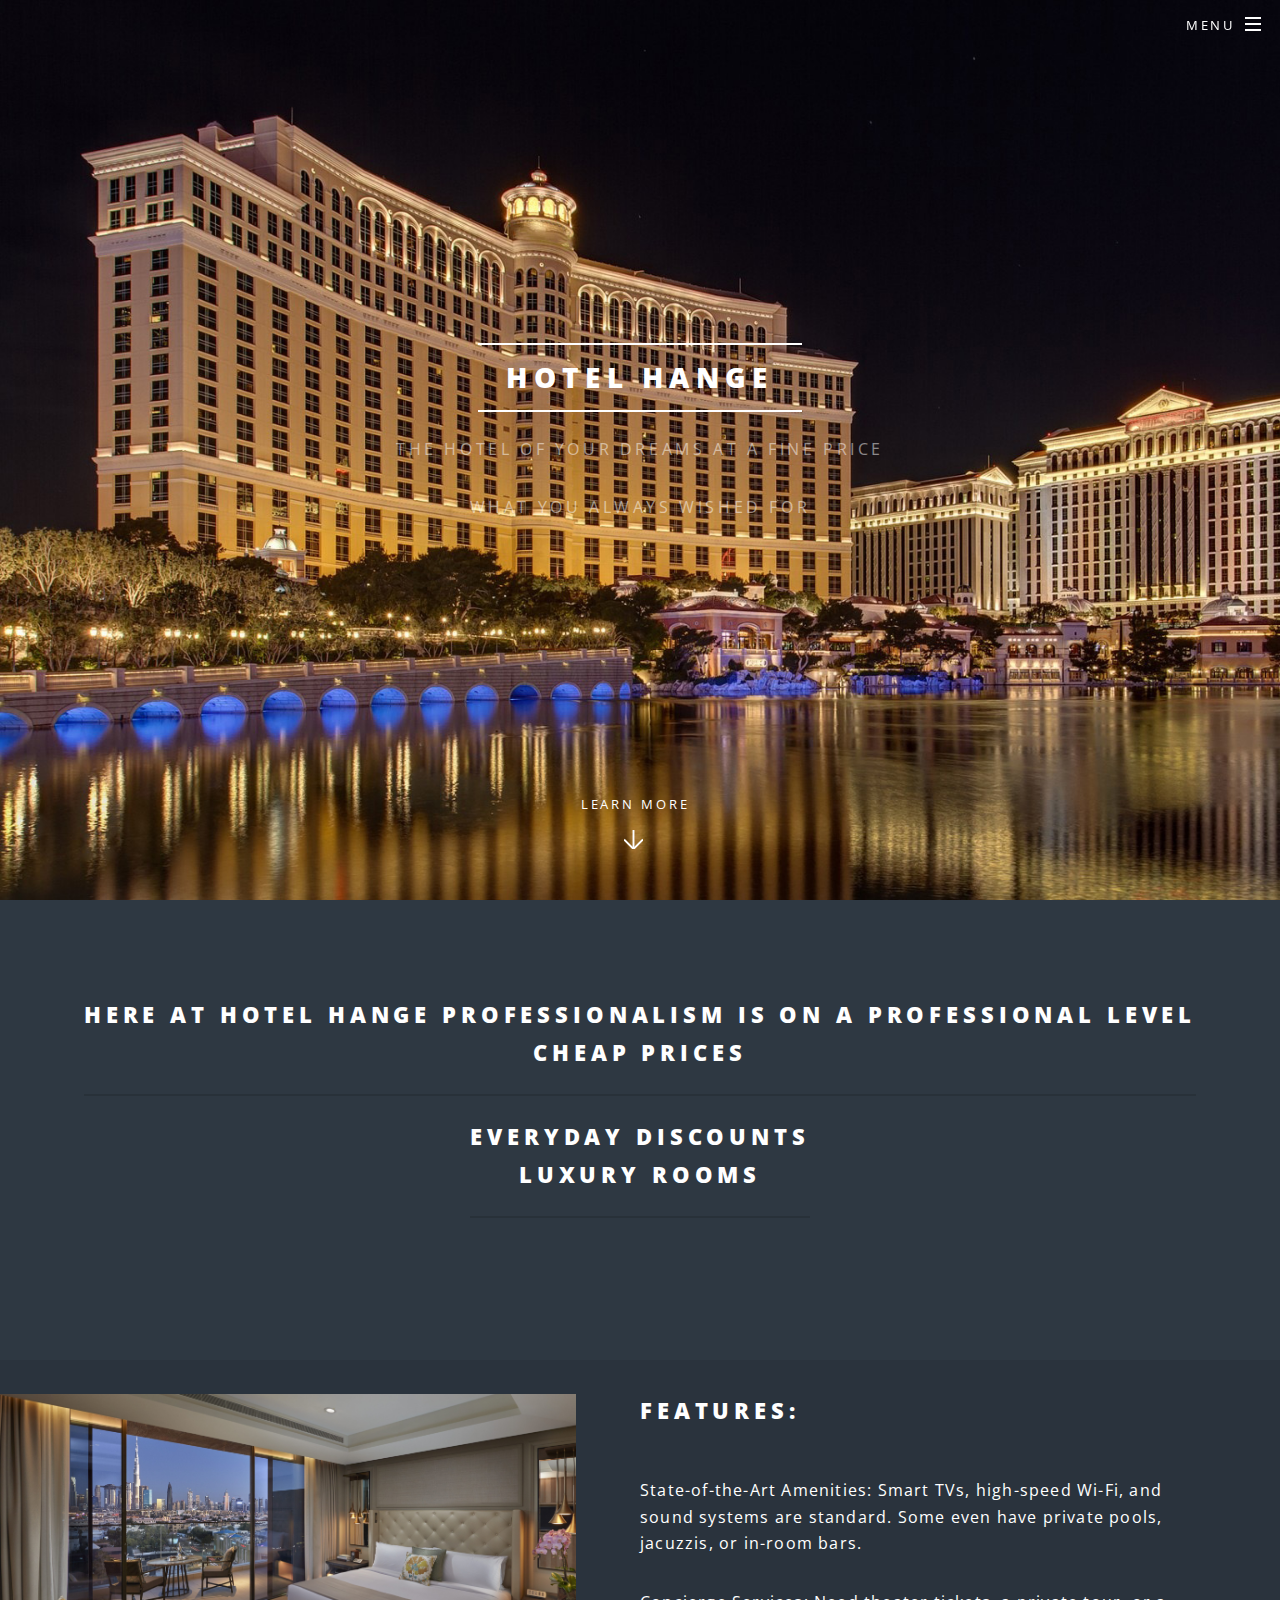
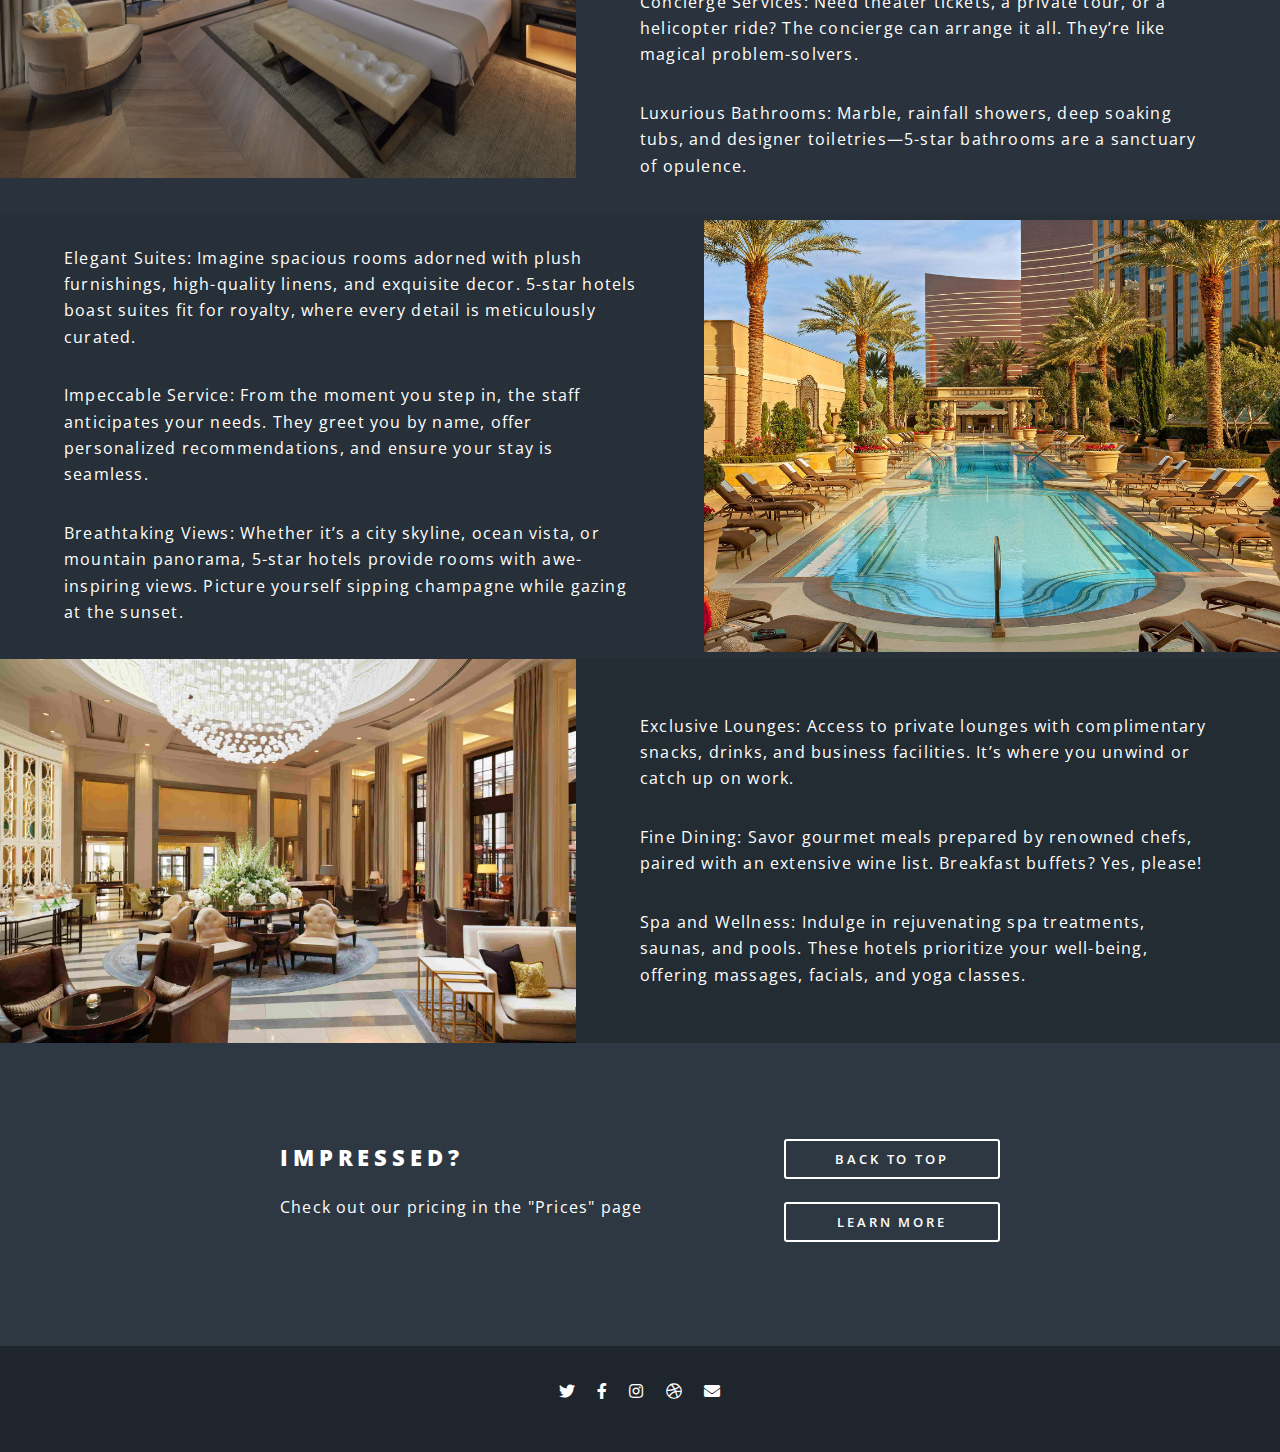
==== commit a7a136c3: "fixed background image" ====
--- a/index.html
+++ b/index.html
@@ -33,6 +33,7 @@
 					</header>
 
 				<!-- Banner -->
+				<header id="">
 					<section id="banner">
 						<div class="inner">
 							<h2>Hotel Hange</h2>
@@ -42,6 +43,7 @@
 						</div>
 						<a href="#one" class="more scrolly">Learn More</a>
 					</section>
+				</header>
 
 				<!-- One -->
 					<section id="one" class="wrapper style1 special">
--- a/assets/css/main.css
+++ b/assets/css/main.css
@@ -3938,11 +3938,8 @@
 		background: none;
 	}
 
-	body.is-mobile.landing #banner
+	body.is-mobile.landing #banner,
 	body.is-mobile.landing .wrapper.style4 {
-		background-image: url("../../images/bannerimg.jpg");
-		background-image: url("../../images/bannerimg.jpg");
-		background-image: url("../../images/bannerimg.jpg");
 		background-image: url("../../images/bannerimg.jpg");
 		background-position: center center;
 		background-repeat: no-repeat;
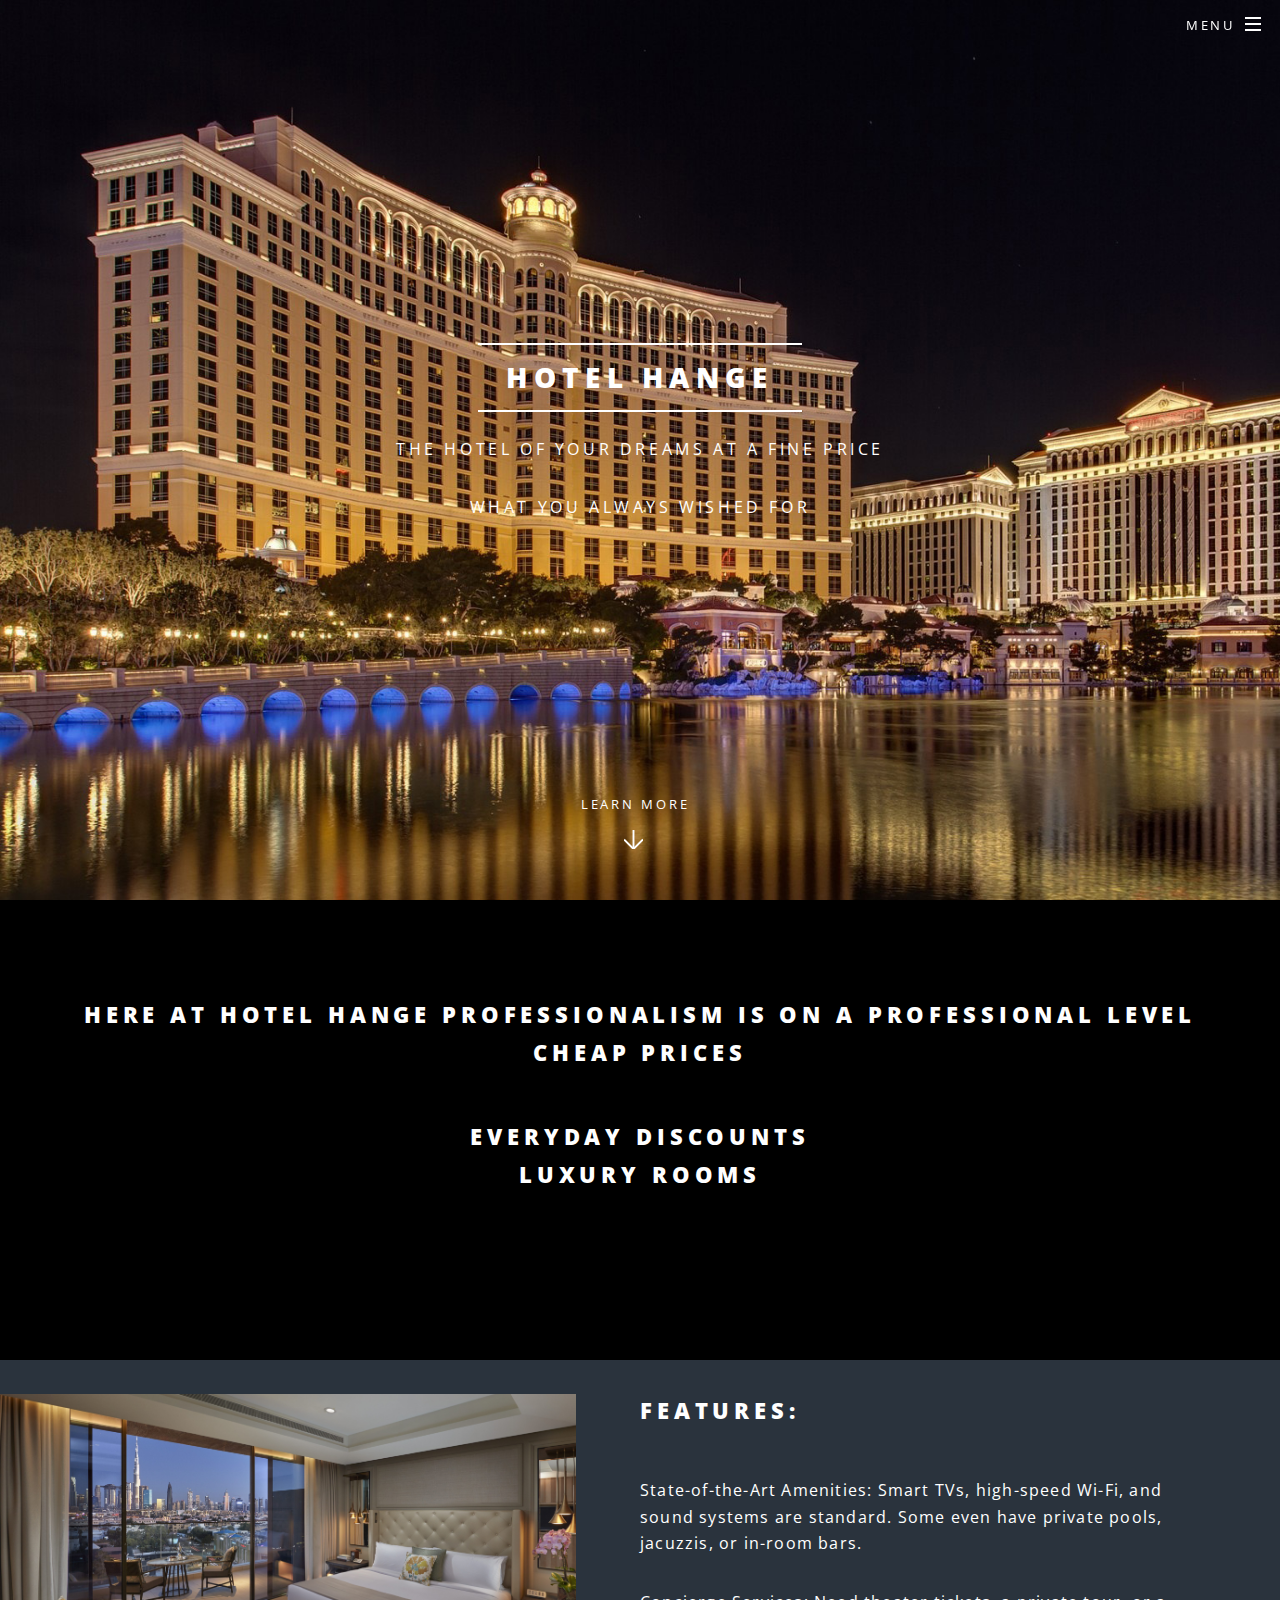
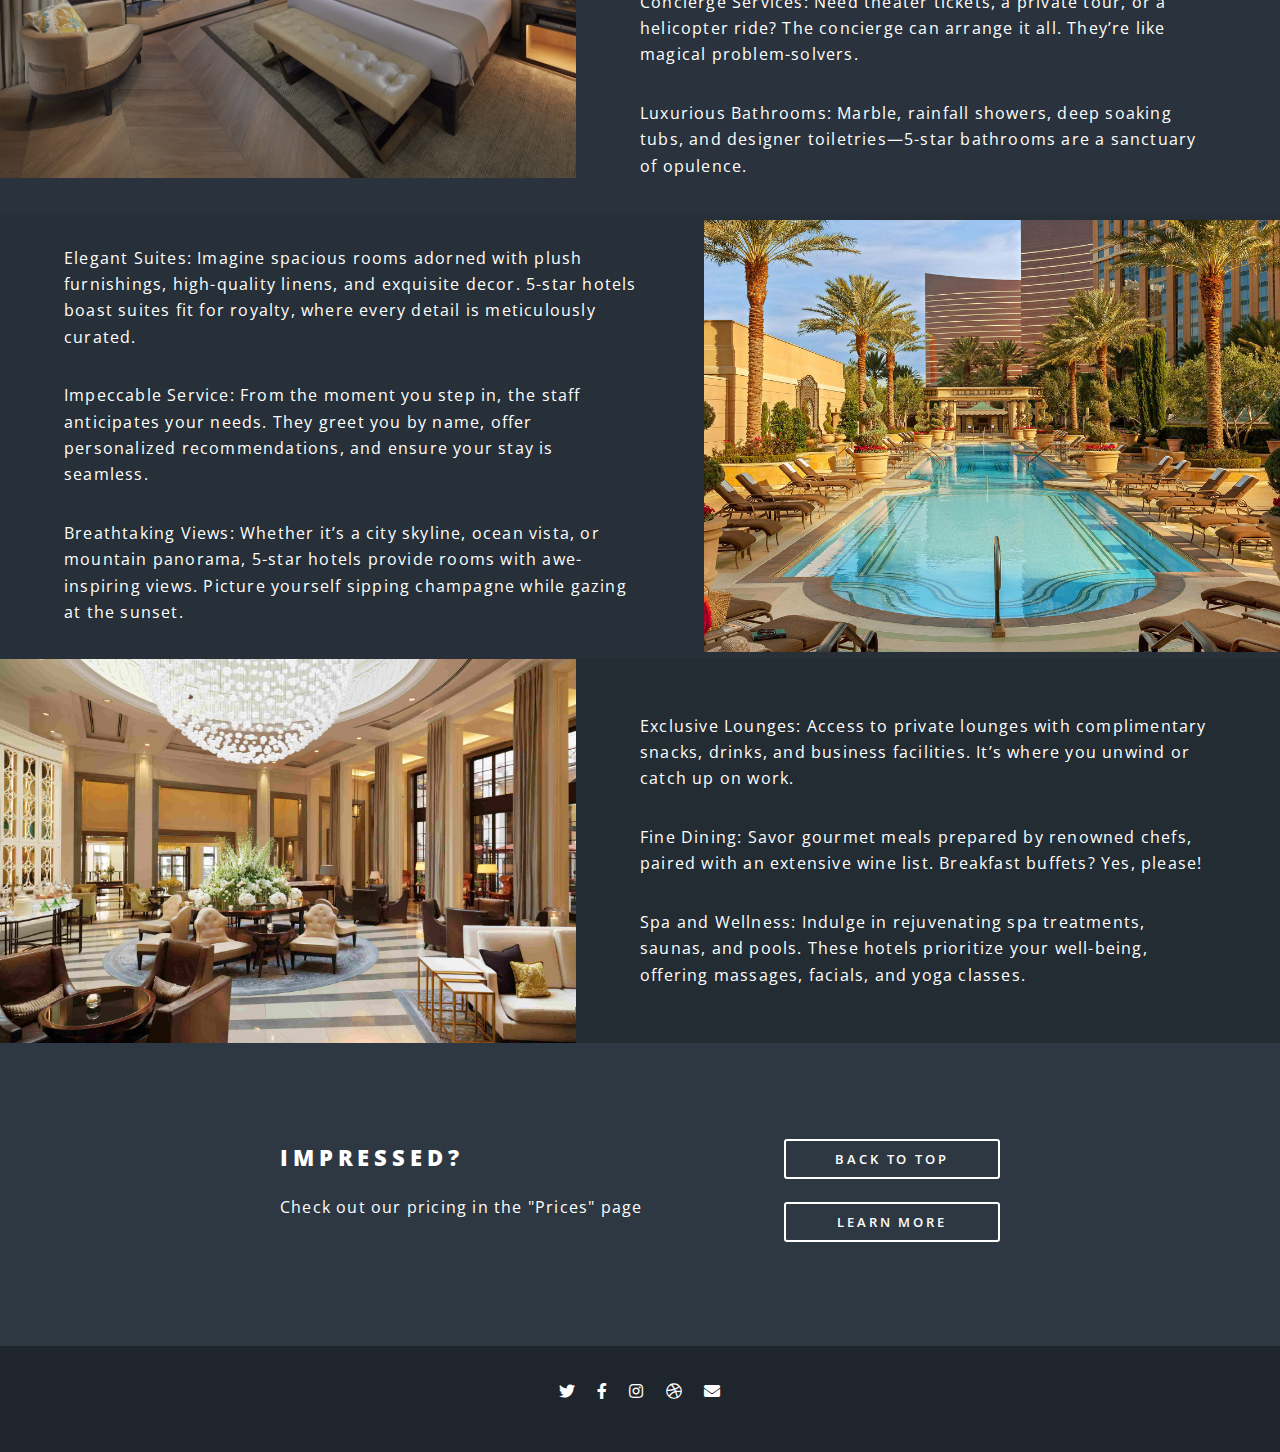
==== commit e91c3b80: "added icons to rest the of pages" ====
--- a/index.html
+++ b/index.html
@@ -6,6 +6,7 @@
 		<meta name="viewport" content="width=device-width, initial-scale=1, user-scalable=no" />
 		<link rel="stylesheet" href="assets/css/main.css" />
 		<noscript><link rel="stylesheet" href="assets/css/noscript.css" /></noscript>
+		<link rel="icon" href="/images/5-stars.ico">
 	</head>
 	<body class="landing is-preload">
 
--- a/assets/css/main.css
+++ b/assets/css/main.css
@@ -1750,10 +1750,11 @@
 
 	section.special, article.special {
 		text-align: center;
+		background-color: black;
 	}
 
 	header p {
-		color: rgba(255, 255, 255, 0.5);
+		color: rgba(255, 255, 255);
 		position: relative;
 		top: -0.25em;
 	}
@@ -2390,7 +2391,12 @@
 			table.alt tfoot {
 				border-top: 0;
 			}
-
+.date #arrival, #depart{
+	color: black;
+}
+#save{
+	margin-top: 1rem;
+}
 /* Button */
 
 	input[type="submit"],
@@ -2786,11 +2792,9 @@
 			padding: 0;
 		}
 .cafeteriaImages #cafeteria1{
-	float: left;
 	margin: 2rem;
 }
 .cafeteriaImages #cafeteria2{
-	float: right;
 	margin: 2rem;
 }
 .cafeteriaImages{
@@ -2798,11 +2802,10 @@
 	padding-bottom: 1.5rem;
 }
 .souvenirImages #souvenir1{
-	float: left;
 	margin: 2rem;
 }
 .souvenirImages #souvenir2{
-	float: right;
+
 	margin: 2rem;
 }
 .souvenirImages{
@@ -2814,14 +2817,25 @@
 	padding-bottom: 1.5rem;
 }
 .gym #gym1{
-	float: left;
+
 	margin: 2rem;
 }
 .gym #gym2{
-	float: left;
+
 	margin: 2rem;
 }
-
+.responsive {
+	width: 100%;
+	max-width: 400px;
+	height: auto;
+	clear: both;
+	display: table;
+}
+@media screen and (max-width: 500px) {
+	.responsive {
+		width: 100%;
+	}
+}
 		.wrapper.style1 {
 			color: #c8ece9;
 		}
@@ -3430,7 +3444,7 @@
 		}
 
 	body.is-menu-visible #page-wrapper {
-		opacity: 0.35;
+		opacity: 0.1;
 	}
 
 		body.is-menu-visible #page-wrapper:before {
@@ -3793,6 +3807,9 @@
 				display: block;
 				text-align: center;
 			}
+#cta .inner p{
+	font-weight: bold;
+}
 
 				#cta .inner header {
 					padding-right: 0;
@@ -3837,6 +3854,7 @@
 			color: inherit;
 			letter-spacing: 0.225em;
 			text-transform: uppercase;
+			font-weight: bold;
 			top: 0;
 		}
 
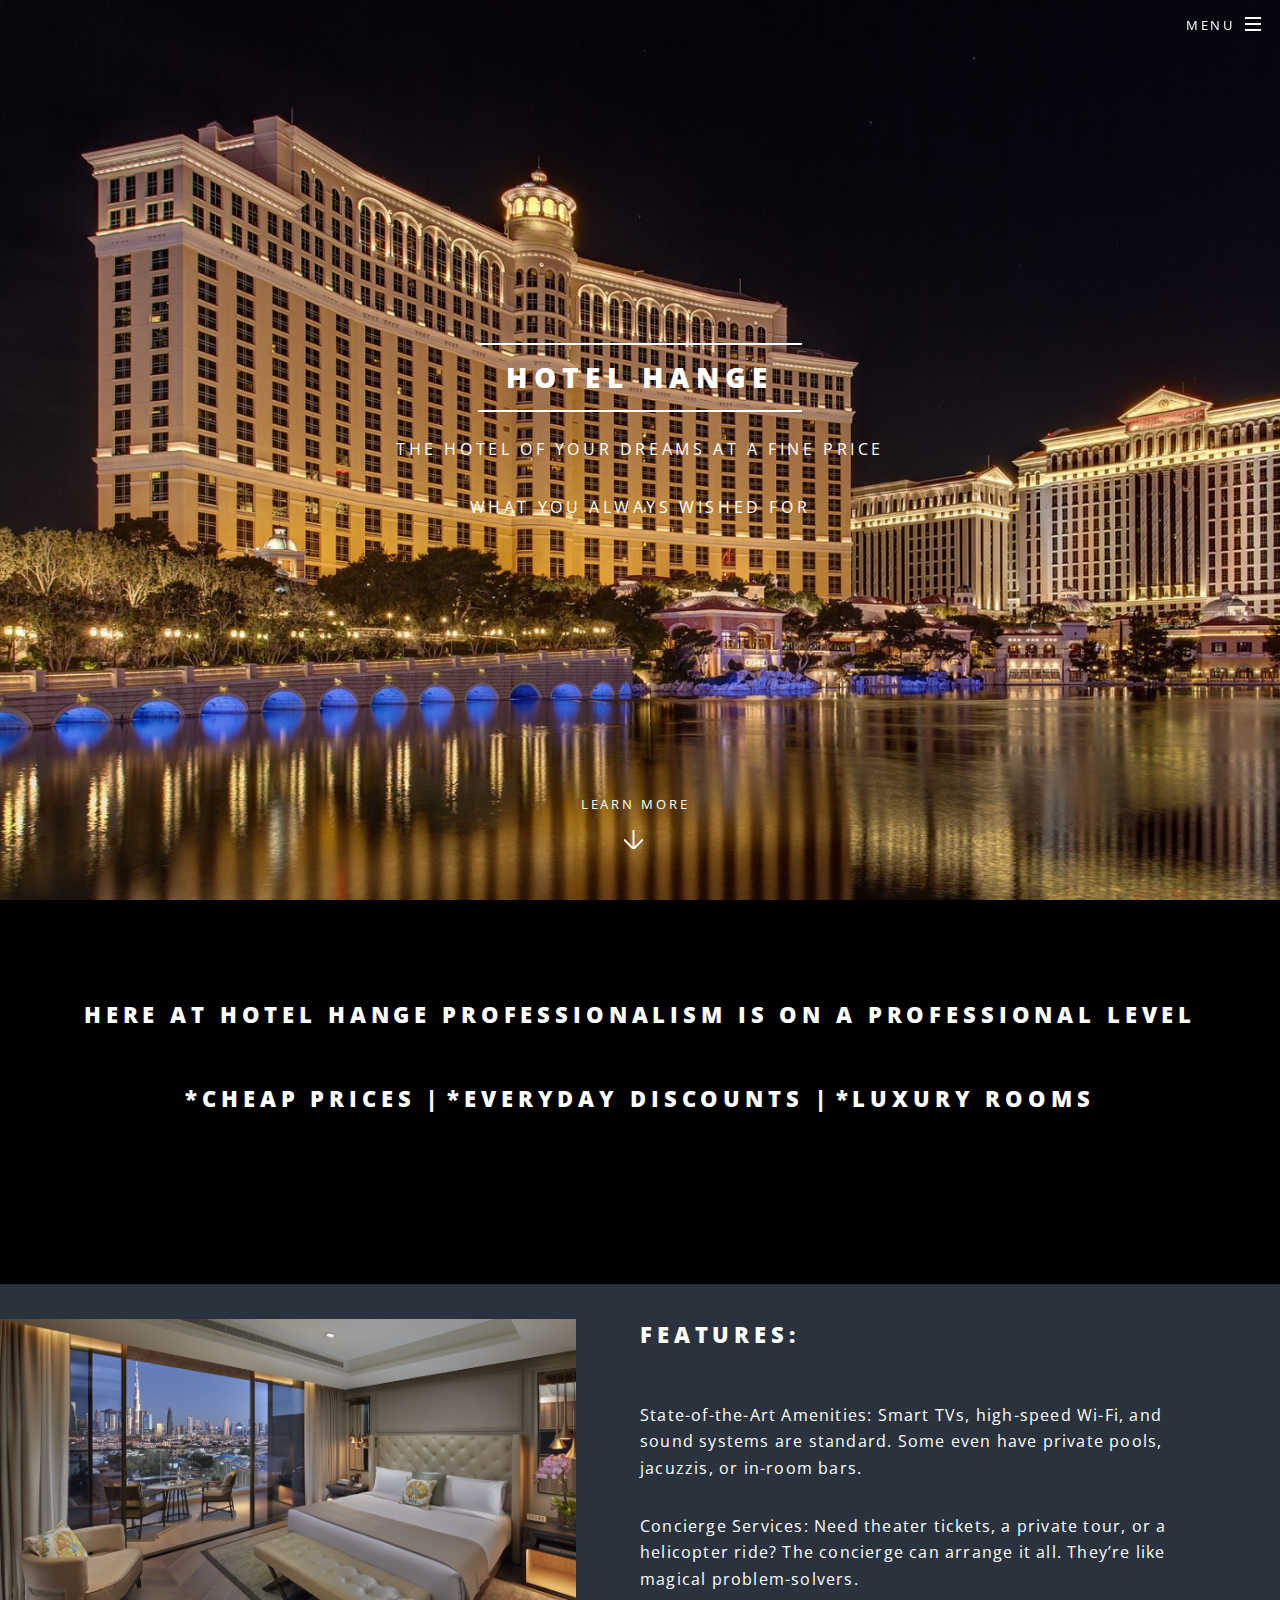
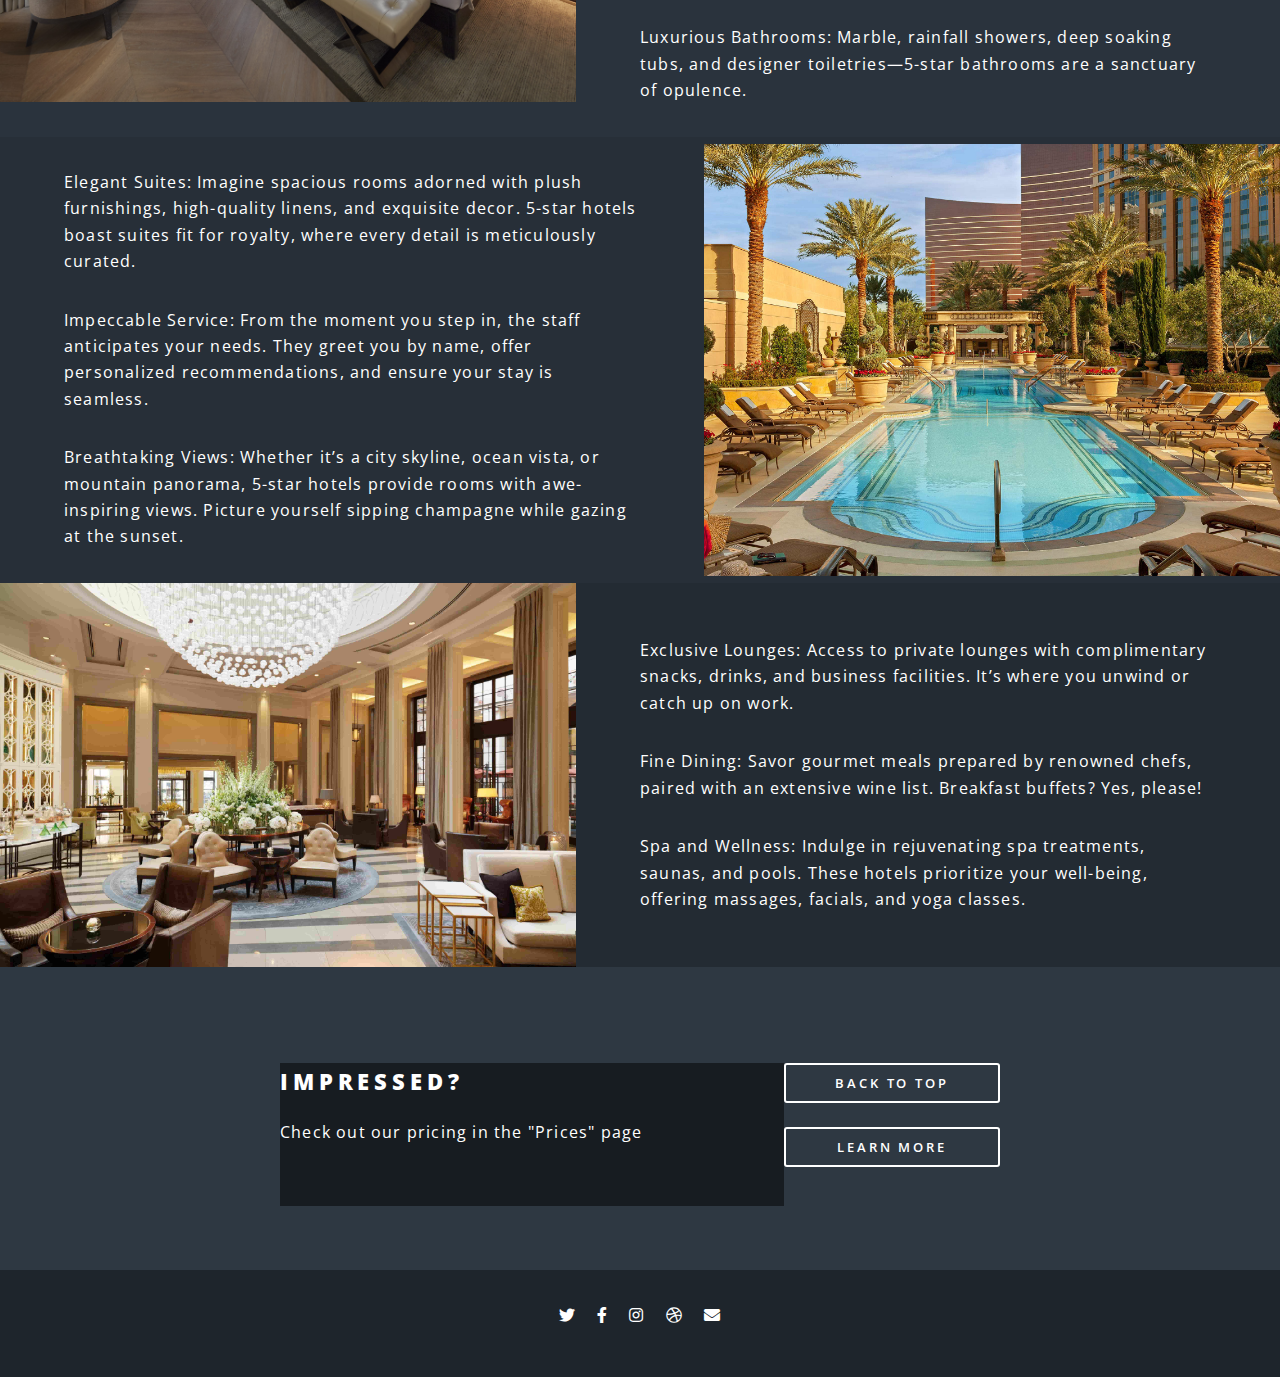
==== commit 38b4099b: "edited text and added background-color" ====
--- a/index.html
+++ b/index.html
@@ -50,10 +50,10 @@
 					<section id="one" class="wrapper style1 special">
 						<div class="inner">
 							<header class="major">
-								<h2>Here at Hotel Hange professionalism is on a professional level<br>
-								Cheap prices</h2>
-								<h2>Everyday discounts<br>
-								Luxury rooms</h2>
+								<h2>Here at Hotel Hange professionalism is on a professional level<br></h2>
+								<h2>*Cheap prices |</h2>
+								<h2>*Everyday discounts |</h2>
+								<h2>*Luxury rooms</h2>
 							</header>
 						</div>
 					</section>
--- a/assets/css/main.css
+++ b/assets/css/main.css
@@ -3787,6 +3787,8 @@
 			order: 1;
 			padding-right: 3em;
 			width: 70%;
+			background-color: rgb(0, 0, 0, 0.5);
+
 		}
 
 			#cta .inner header p {
